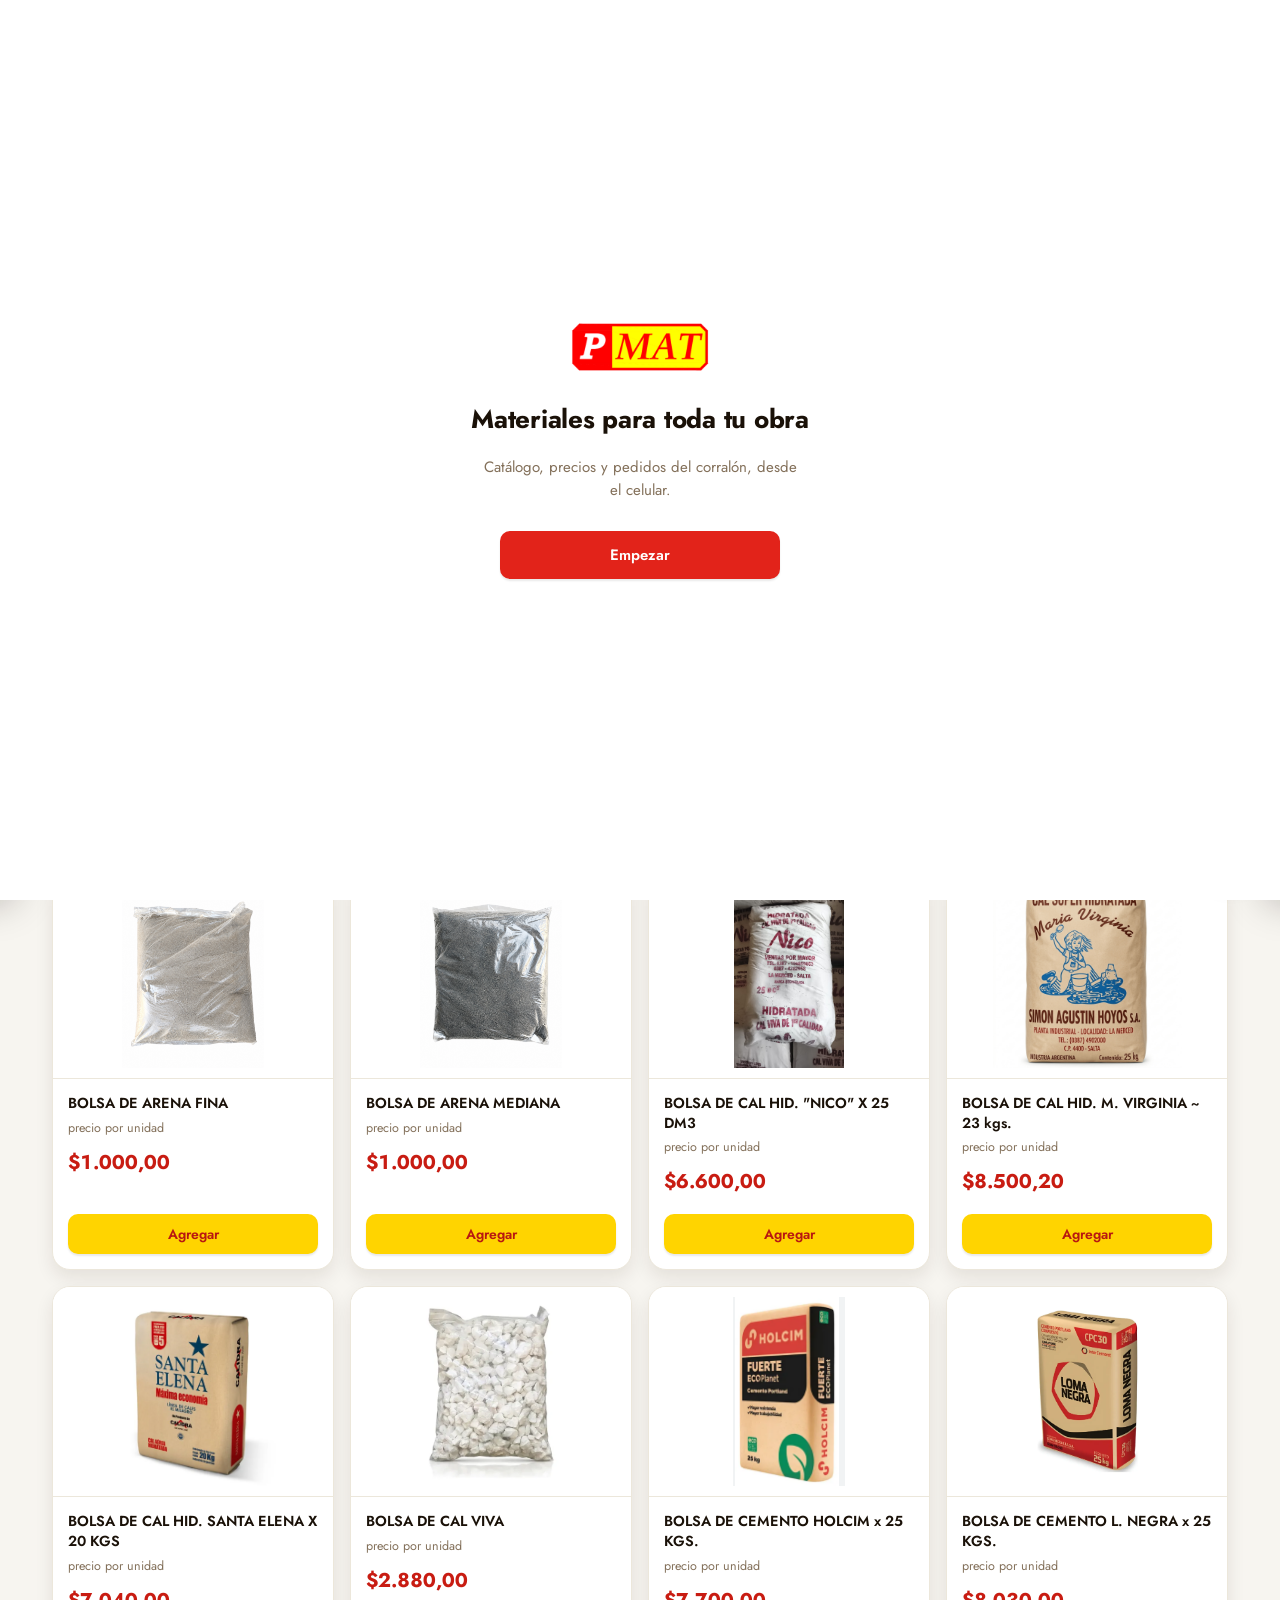
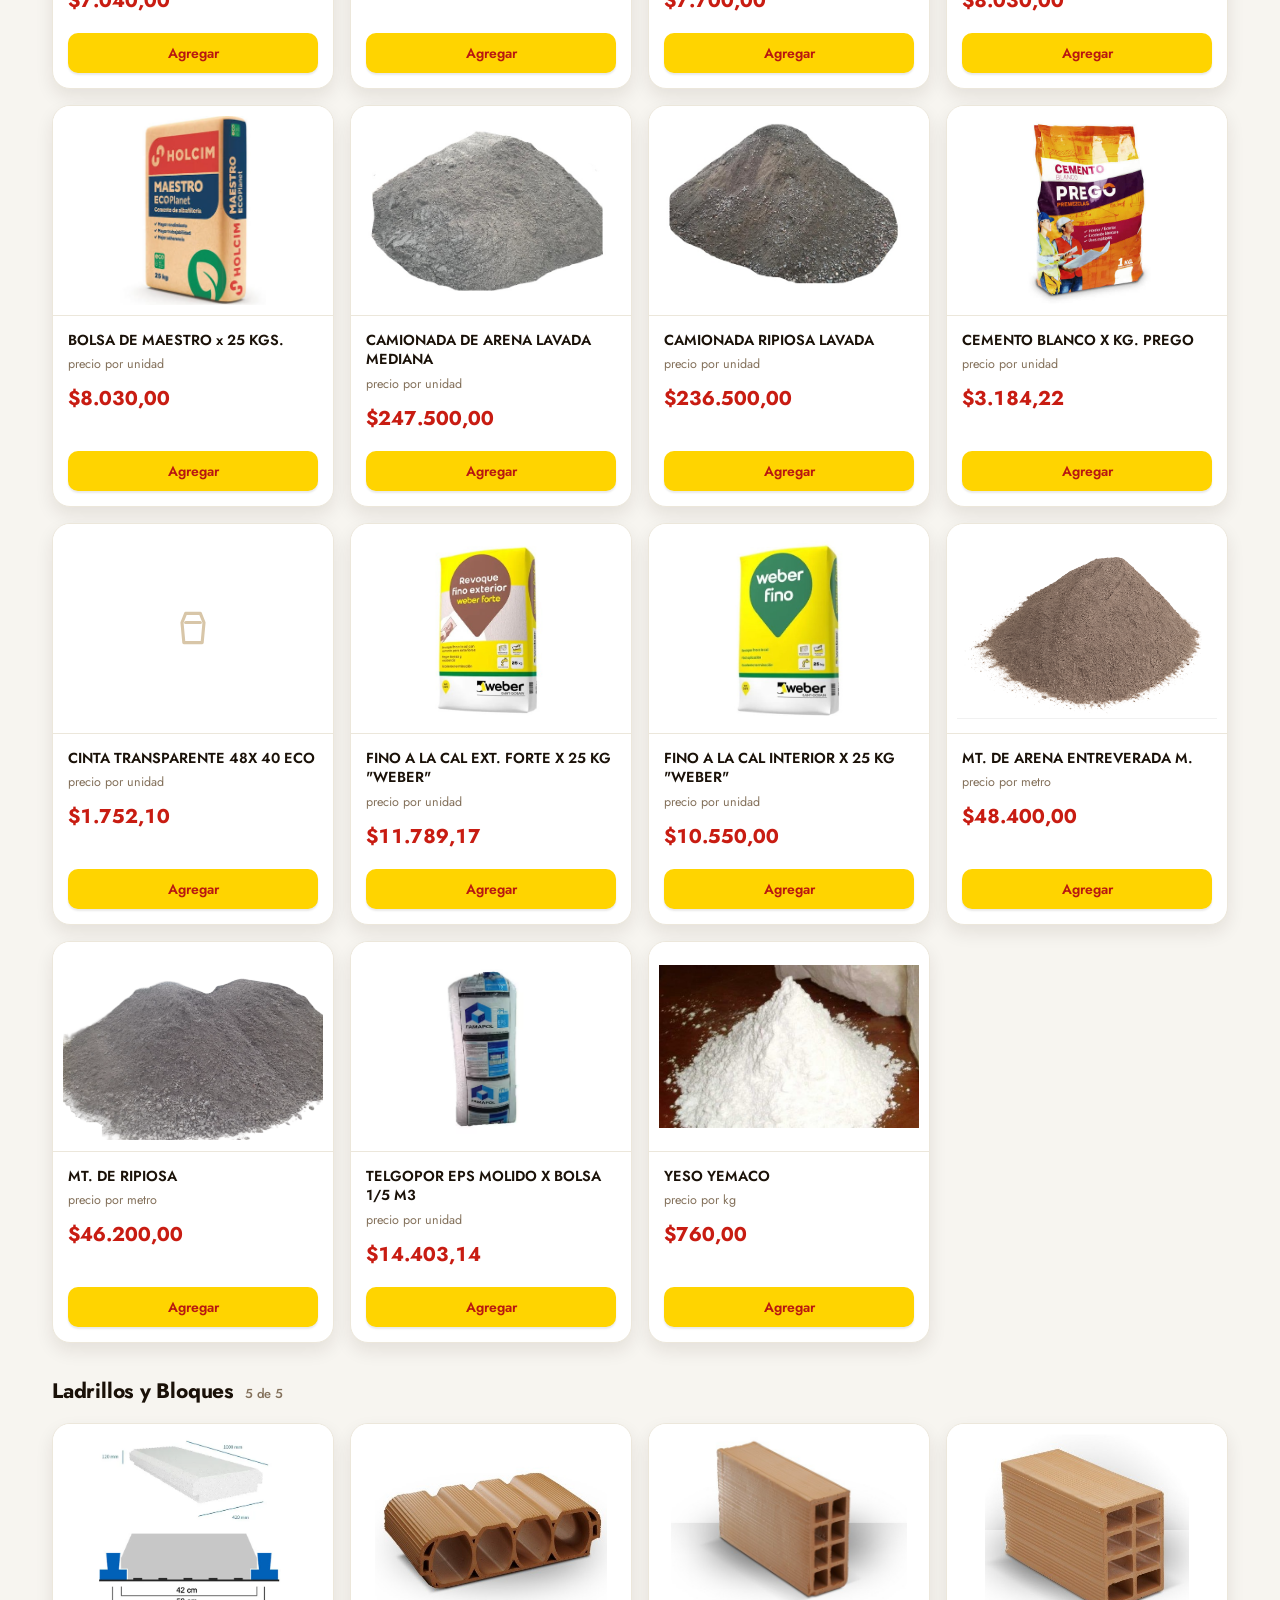
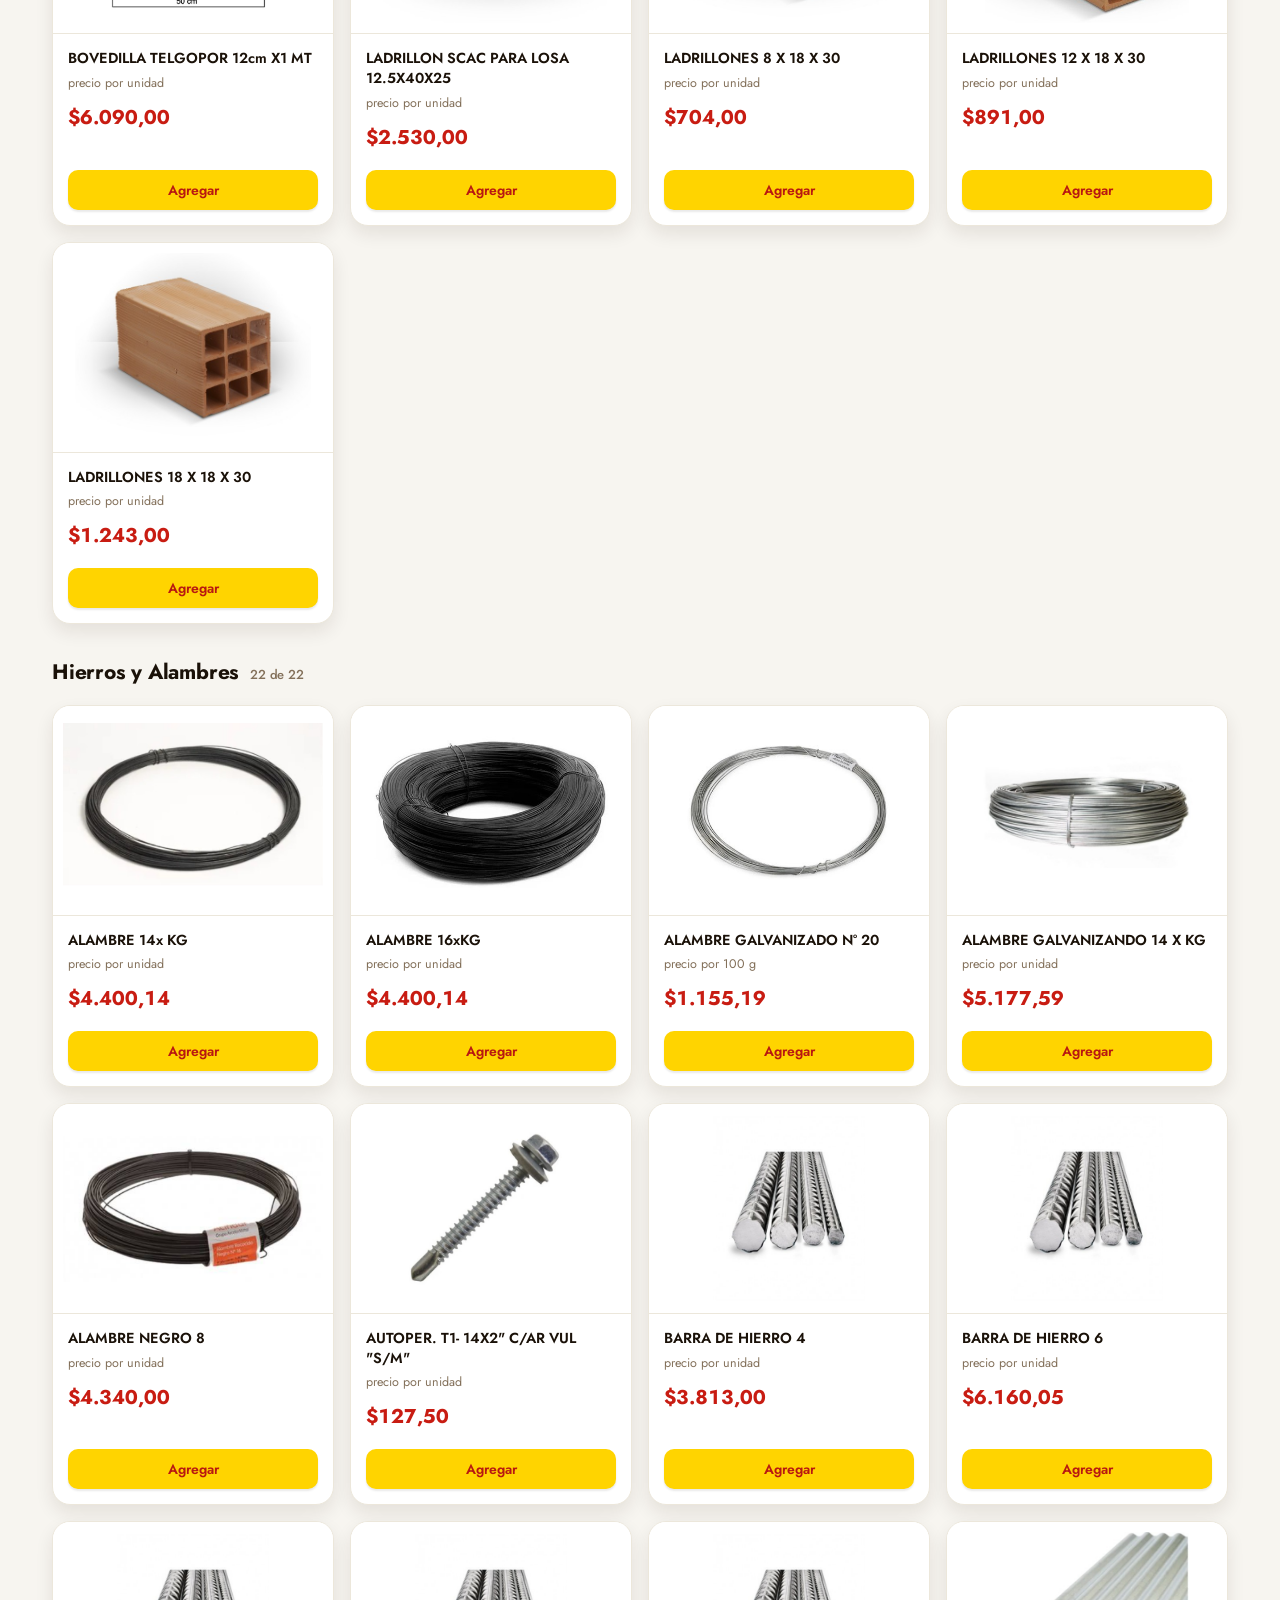
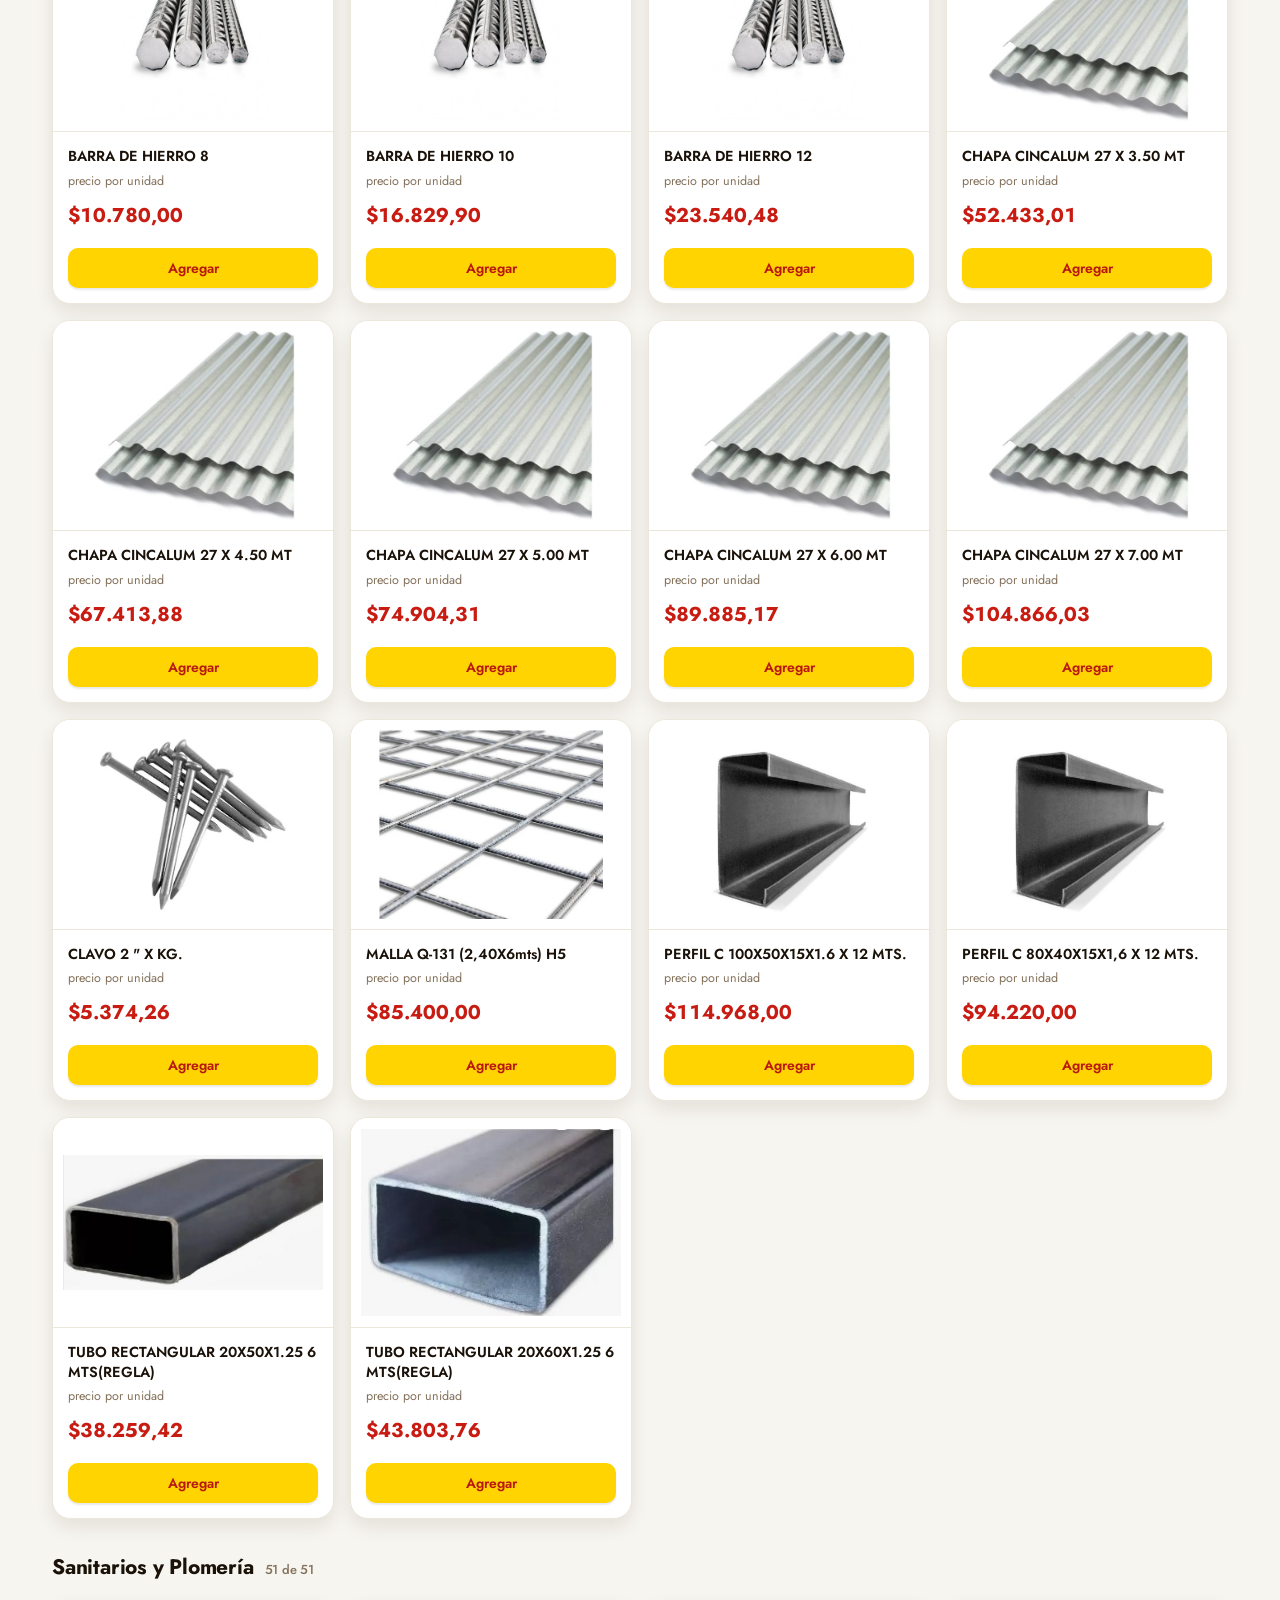
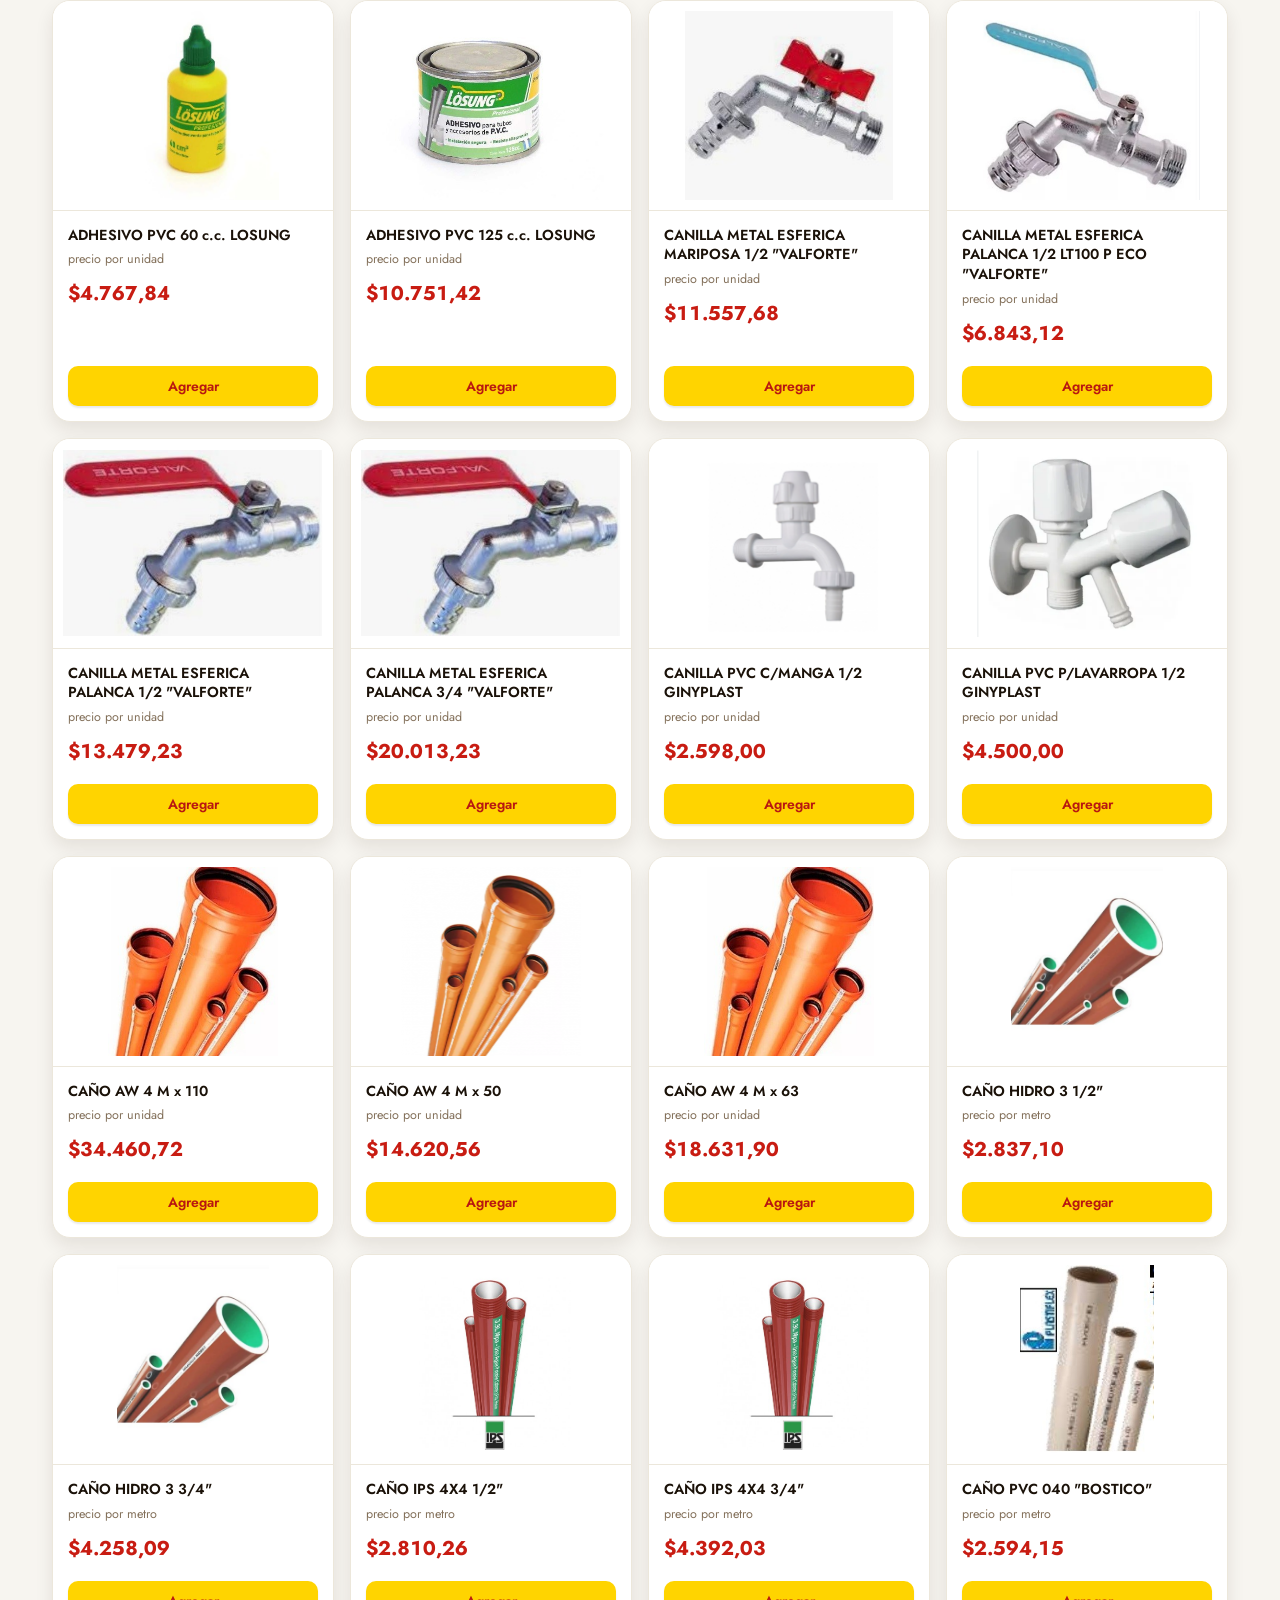
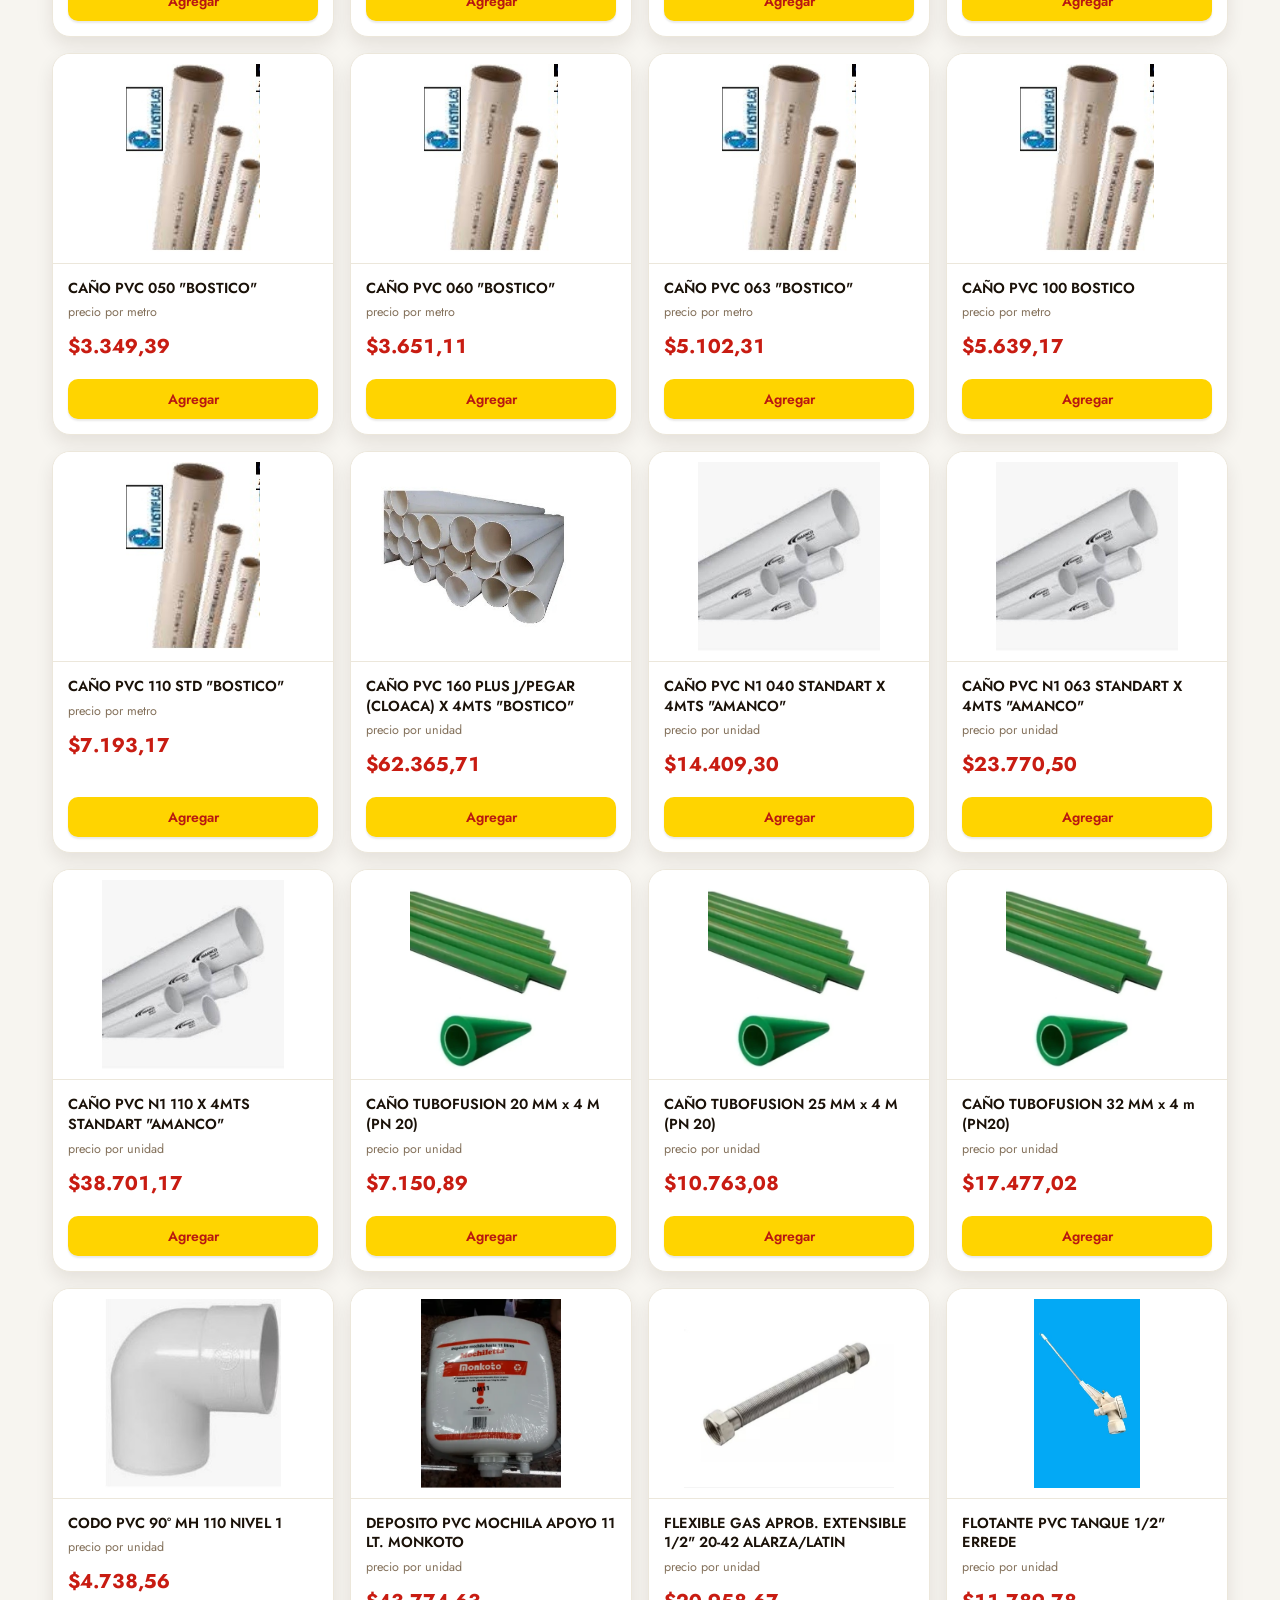
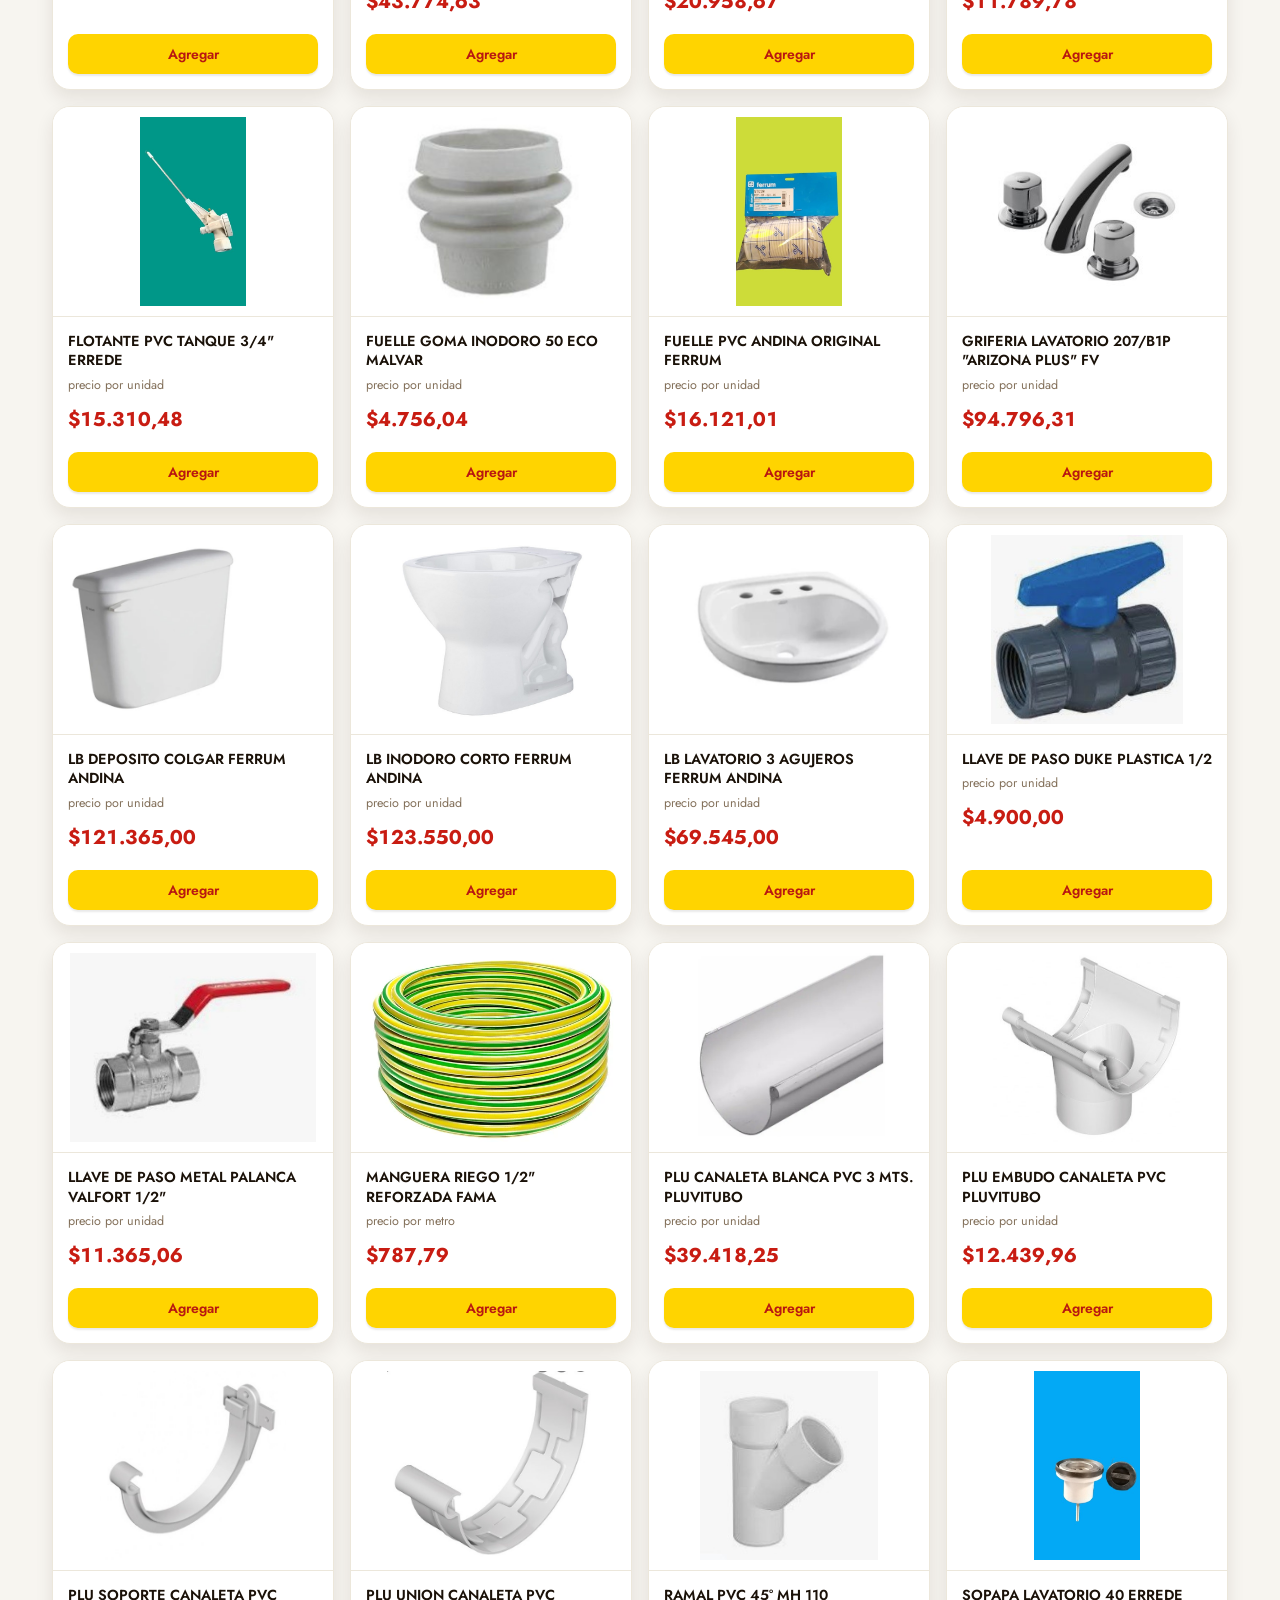
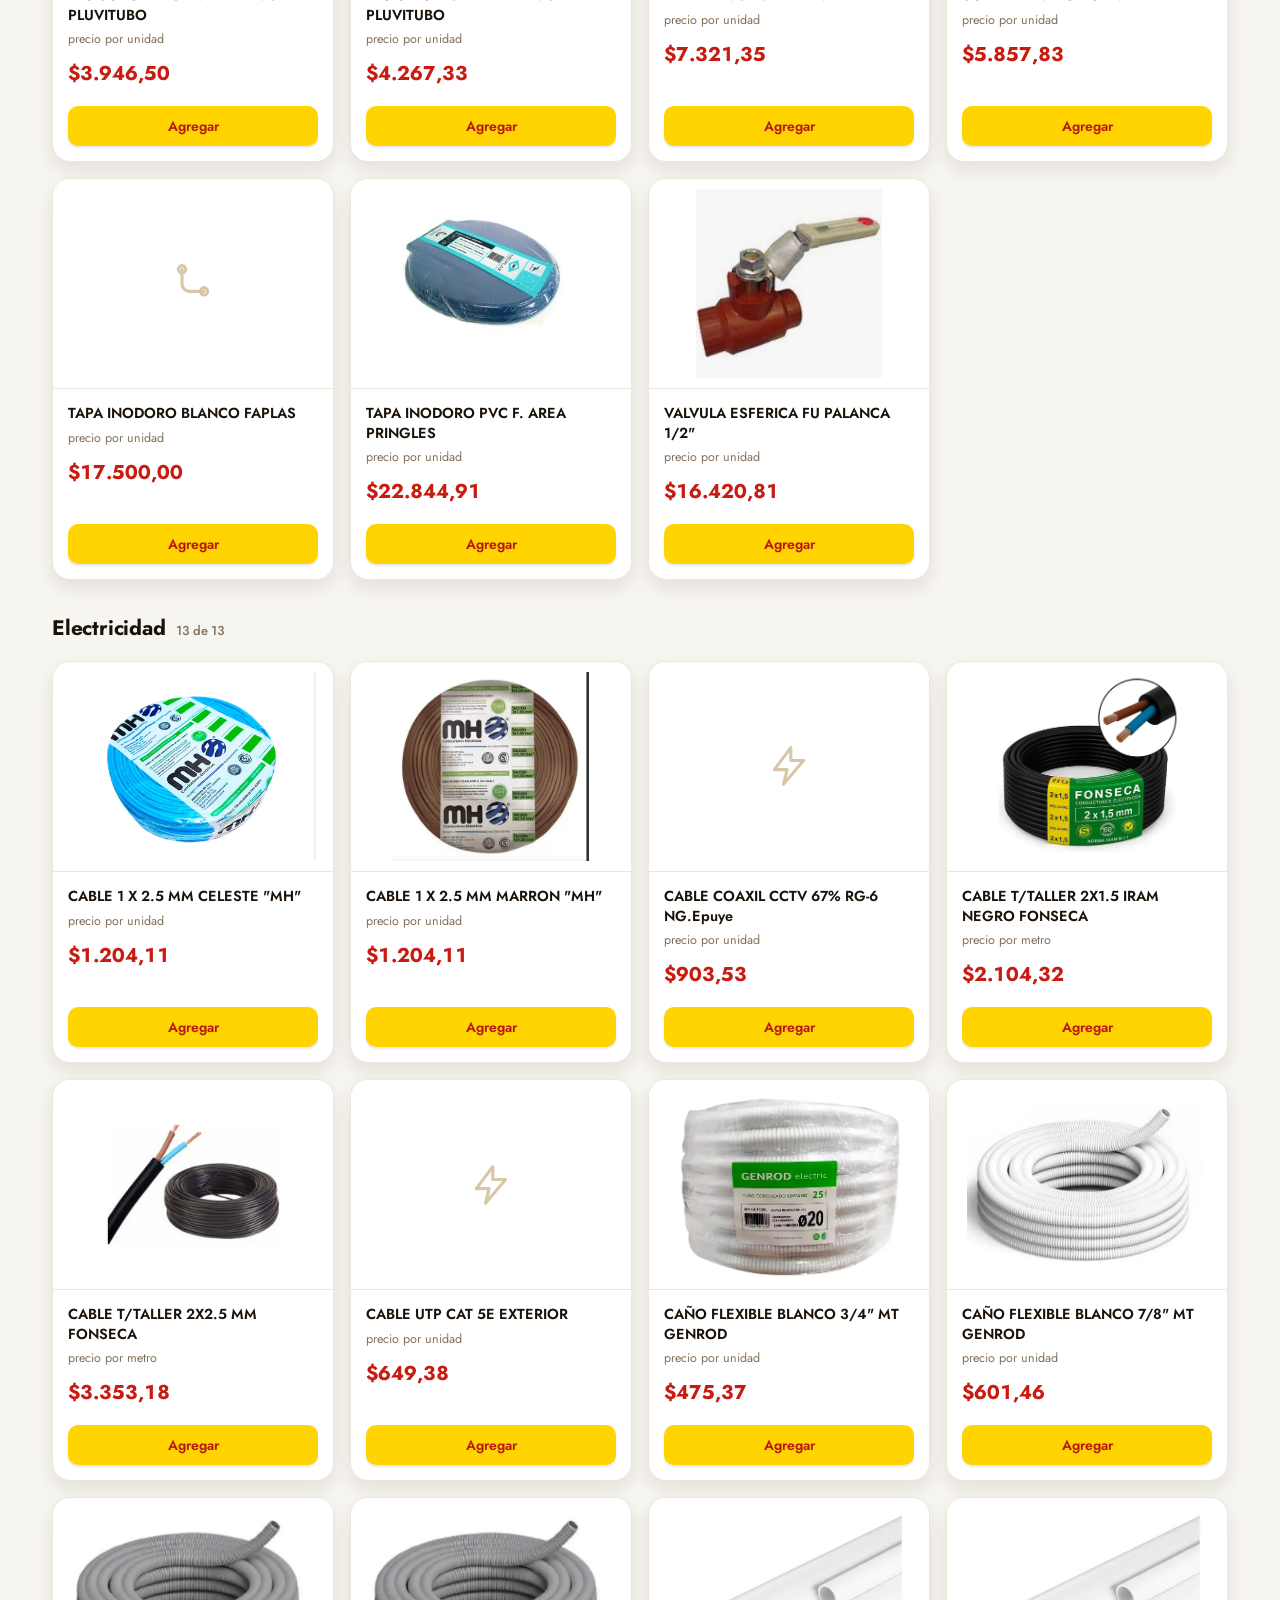
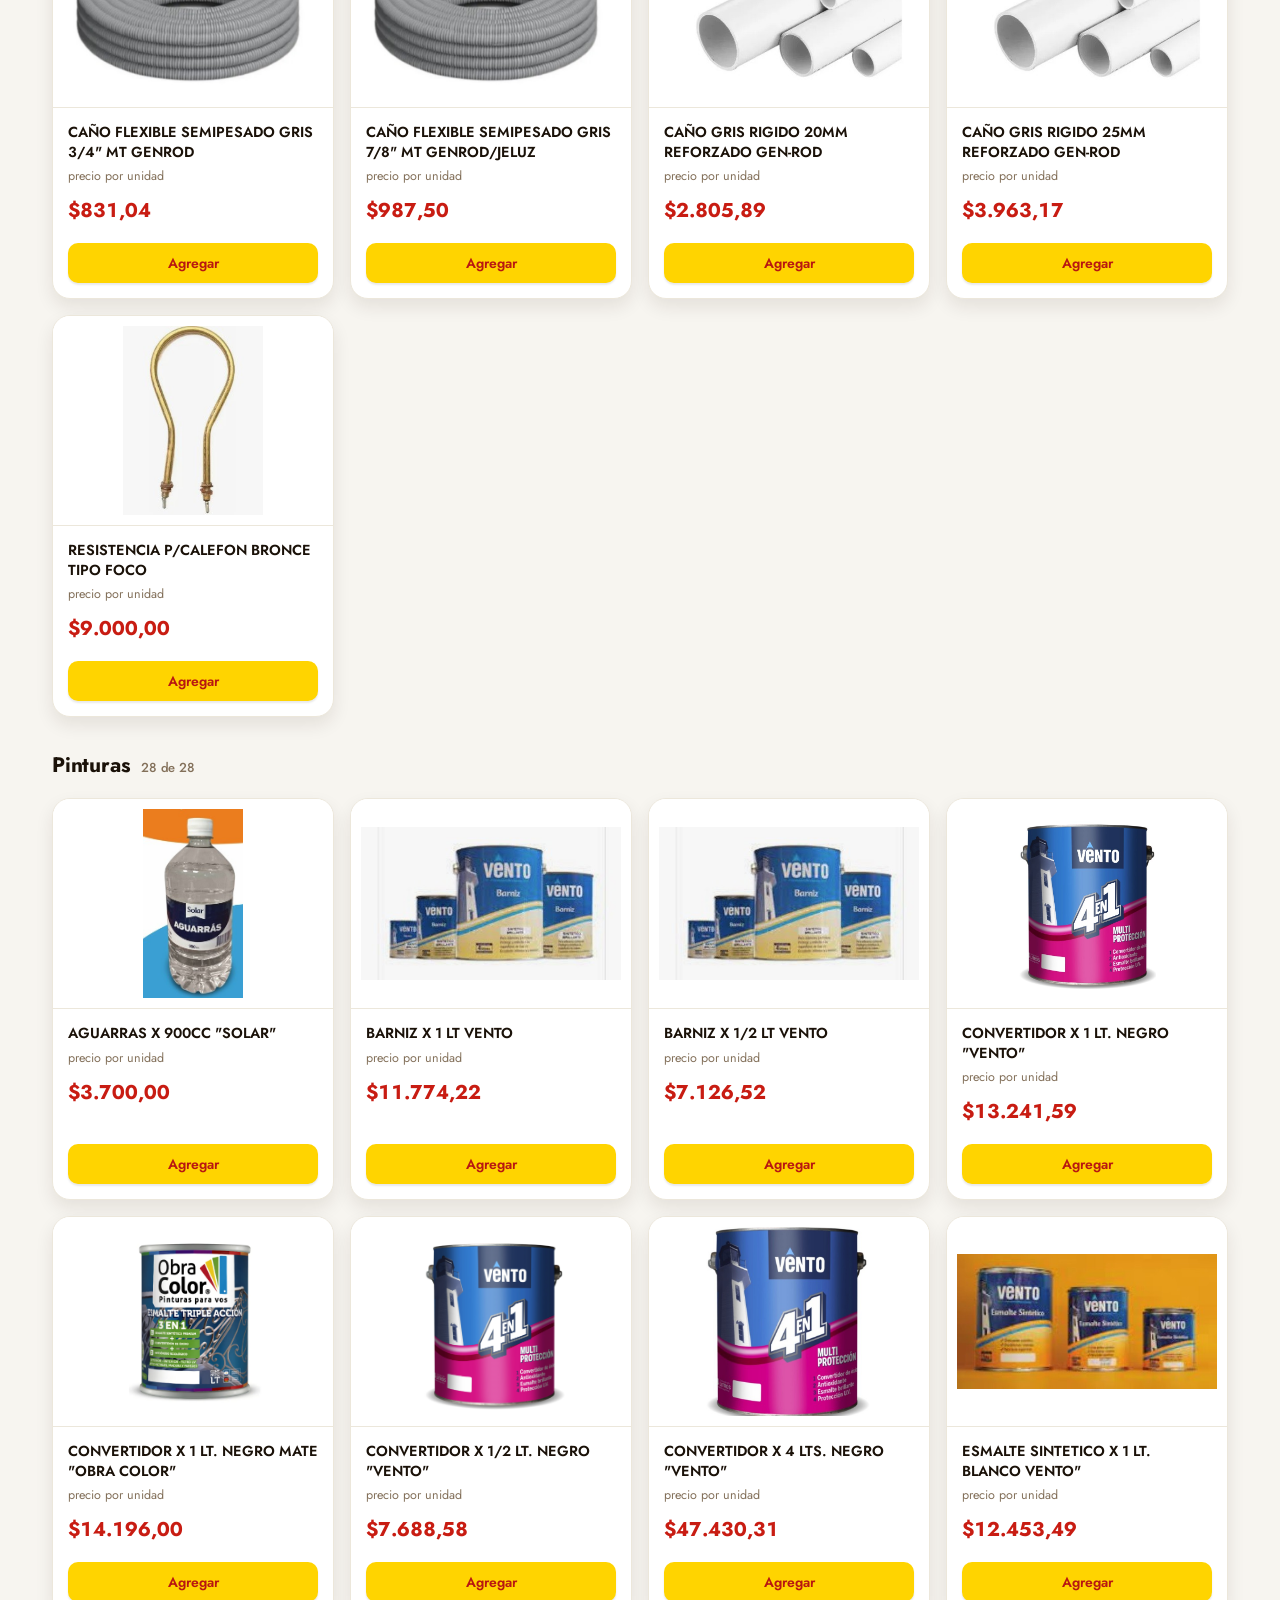
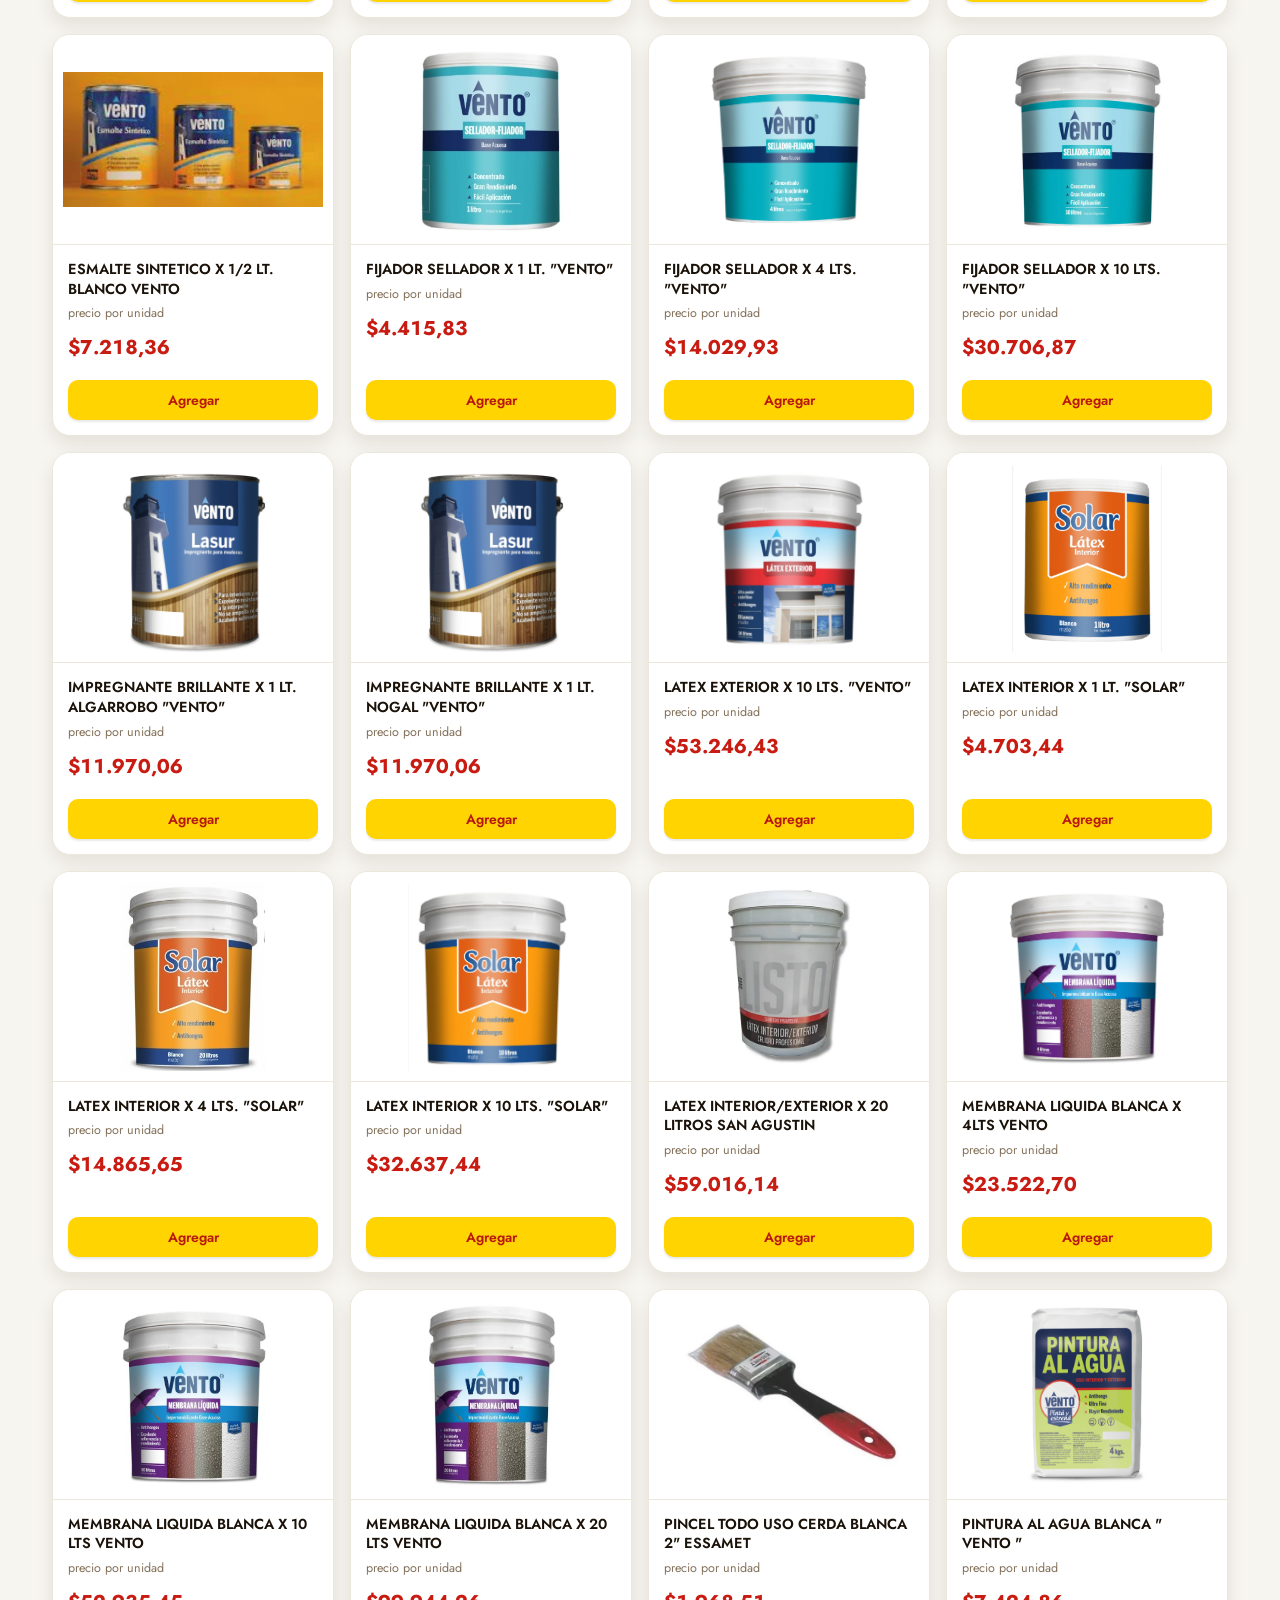
==== index.html @ a02cbeff "Catálogo actualizado — 2026-10-27 10:14" ====
<!DOCTYPE html>
<html lang="es">
<head>
<meta charset="UTF-8">
<meta name="viewport" content="width=device-width, initial-scale=1.0">
<title>Corralón PMAT — Materiales de construcción en Salta</title>
<link rel="manifest" href="manifest.json">
<meta name="theme-color" content="#e2231a">
<link rel="apple-touch-icon" href="icon-192.png">
<link rel="stylesheet" href="https://fonts.googleapis.com/css2?family=Jost:wght@300;400;500;600;700;800&display=swap">
<link rel="stylesheet" href="estilos.css?v=27">
</head>
<body>

<div id="welcomeScreen" class="welcome-screen" hidden>
  <img class="welcome-logo" src="logo.png" alt="Corralón PMAT">
  <h1>Materiales para toda tu obra</h1>
  <p>Catálogo, precios y pedidos del corralón, desde el celular.</p>
  <button type="button" class="btn btn-primary btn-block" id="welcomeStart">Empezar</button>
</div>

<div id="productSheet" class="product-sheet" hidden>
  <button type="button" class="product-sheet-close" id="fichaClose" aria-label="Cerrar">
    <svg width="20" height="20" viewBox="0 0 24 24" fill="none" stroke="currentColor" stroke-width="2" stroke-linecap="round" stroke-linejoin="round"><path d="M18 6 6 18M6 6l12 12"/></svg>
  </button>
  <div class="product-sheet-photo" id="fichaFoto"></div>
  <div class="product-sheet-body">
    <p class="product-sheet-desc" id="fichaDesc"></p>
    <p class="item-unit" id="fichaUnit"></p>
    <span class="price product-sheet-price" id="fichaPrice"></span>
    <div class="product-sheet-actions" id="fichaAcciones"></div>
  </div>
</div>

<div id="sideMenuBackdrop" class="side-menu-backdrop"></div>
<aside id="sideMenu" class="side-menu">
  <div class="side-menu-head">
    <img src="logo.png" alt="Corralón PMAT" class="side-menu-logo">
    <button type="button" class="side-menu-close" id="sideMenuClose" aria-label="Cerrar menú">
      <svg width="20" height="20" viewBox="0 0 24 24" fill="none" stroke="currentColor" stroke-width="2" stroke-linecap="round" stroke-linejoin="round"><path d="M18 6 6 18M6 6l12 12"/></svg>
    </button>
  </div>
  <p class="side-menu-greeting" id="sideMenuGreeting">¡Hola!</p>
  <nav class="side-menu-nav">
    <a href="#inicio" class="side-menu-item route-link" data-view="inicio">🏠 Inicio</a>
    <a href="#inicio" class="side-menu-item route-link" data-view="inicio" data-anchor="catalogo">🛒 Catálogo</a>
    <a href="#datos" class="side-menu-item route-link" data-view="datos">👤 Mis datos</a>
    <a href="#pedidos" class="side-menu-item route-link" data-view="pedidos">🧾 Mis pedidos</a>
    <a href="#calculadoras" class="side-menu-item route-link" data-view="calculadoras">🧮 Calculadoras</a>
    <a href="#contacto" class="side-menu-item route-link" data-view="contacto">🚚 Envíos, acopio, formas de pago y preguntas frecuentes</a>
    <a href="https://maps.app.goo.gl/RysLzhDWdUTv4JYd6" target="_blank" rel="noopener" class="side-menu-item">📍 Cómo llegar</a>
  </nav>
</aside>

<header class="site">
  <div class="wrap site-row">
    <button type="button" class="menu-toggle" id="menuToggle" aria-label="Abrir menú">
      <svg width="24" height="24" viewBox="0 0 24 24" fill="none" stroke="currentColor" stroke-width="2" stroke-linecap="round" stroke-linejoin="round"><line x1="3" y1="6" x2="21" y2="6"/><line x1="3" y1="12" x2="21" y2="12"/><line x1="3" y1="18" x2="21" y2="18"/></svg>
    </button>
    <a class="brand route-link" data-view="inicio" href="#inicio">
      <img class="brand-badge" src="logo.png" alt="Corralón PMAT">
      <span class="brand-text">
        <p class="wordmark">Corralón</p>
        <p class="site-tag">Materiales de construcción · Salta</p>
      </span>
    </a>
    <nav class="site-nav">
      <!-- <a class="route-link" data-view="inicio" data-anchor="lista" href="#inicio">Pegá tu lista</a> -->
      <a class="route-link" data-view="inicio" data-anchor="catalogo" href="#inicio">Catálogo</a>
      <a class="route-link" data-view="calculadoras" href="#calculadoras">Calculadoras</a>
      <a class="route-link" data-view="contacto" href="#contacto">Contacto</a>
    </nav>
    <button class="btn-cart-head" id="headCart">
      <svg width="16" height="16" viewBox="0 0 24 24" fill="none" stroke="currentColor" stroke-width="2" stroke-linecap="round" stroke-linejoin="round"><circle cx="9" cy="21" r="1"/><circle cx="20" cy="21" r="1"/><path d="M1 1h4l2.68 13.39a2 2 0 0 0 2 1.61h9.72a2 2 0 0 0 2-1.61L23 6H6"/></svg>
      <span id="headCartLabel">Mi pedido</span>
    </button>
  </div>
</header>

<div id="view-inicio">

<section class="ticker-section">
  <!-- Título "Marcas con las que trabajamos" — sacado (2026-09-21); el carrusel de marcas sigue.
  <div class="wrap">
    <p class="ticker-head"><strong>Marcas con las que trabajamos</strong> · stock permanente en el corralón</p>
  </div>
  -->
  <div class="ticker-viewport">
    <div class="ticker-track" id="brandTrack"></div>
  </div>
</section>

<!-- Sección "Armá tu pedido" (hero) — sacada por ahora (2026-09-21), a propósito. Para volver a mostrarla, sacale los marcadores de comentario a este bloque. Los estilos (.hero, .hero-panel) siguen en estilos.css.
<section class="hero">
  <div class="wrap hero-grid">
    <div>
      <p class="eyebrow">Corralón · Ferretería · Áridos</p>
      <h1>Armá tu pedido de materiales y te lo confirmamos por WhatsApp</h1>
    </div>
    <div class="hero-panel">
      <h2>Cómo funciona</h2>
      <ul>
        <li><span class="num">1</span><span><b>Elegís del catálogo</b>Agregás los materiales y ponés las cantidades.</span></li>
        <li><span class="num">2</span><span><b>Nos lo mandás por WhatsApp</b>El mensaje se arma solo, con el detalle y el total.</span></li>
        <li><span class="num">3</span><span><b>Te confirmamos y coordinamos</b>Precio final, stock, retiro en el corralón o envío a la obra.</span></li>
      </ul>
    </div>
  </div>
</section>
-->

<section class="actions">
  <div class="wrap action-grid">
    <div class="action a-store">
      <span class="ico"><svg width="24" height="24" viewBox="0 0 24 24" fill="none" stroke="currentColor" stroke-width="2" stroke-linecap="round" stroke-linejoin="round"><circle cx="9" cy="21" r="1"/><circle cx="20" cy="21" r="1"/><path d="M1 1h4l2.68 13.39a2 2 0 0 0 2 1.61h9.72a2 2 0 0 0 2-1.61L23 6H6"/></svg></span>
      <h3>Catálogo y pedido</h3>
      <p>Con precio y stock actualizados.</p>
      <a class="btn btn-primary btn-sm route-link" data-view="inicio" data-anchor="catalogo" href="#inicio">Ver catálogo</a>
    </div>
    <div class="action a-wa">
      <span class="ico"><svg width="24" height="24" viewBox="0 0 24 24" fill="currentColor"><path d="M12.04 2C6.58 2 2.13 6.45 2.13 11.91c0 1.75.46 3.45 1.32 4.95L2 22l5.29-1.39a9.9 9.9 0 0 0 4.75 1.21h.01c5.46 0 9.91-4.45 9.91-9.91C21.96 6.45 17.5 2 12.04 2zm5.8 14.11c-.24.68-1.4 1.32-1.93 1.4-.5.08-1.11.11-1.79-.11-.41-.13-.94-.3-1.61-.6-2.84-1.23-4.7-4.08-4.84-4.27-.14-.19-1.16-1.54-1.16-2.94s.72-2.09.98-2.38c.24-.27.53-.33.7-.33h.5c.16 0 .38-.03.58.45.24.58.81 2 .88 2.14.07.14.11.3.02.49-.09.19-.14.3-.27.46-.14.16-.29.36-.41.48-.14.14-.28.29-.12.57.16.27.71 1.18 1.53 1.91 1.05.94 1.94 1.24 2.21 1.38.27.14.43.11.59-.07.16-.19.68-.79.86-1.06.18-.27.36-.22.6-.13.24.08 1.53.72 1.79.86.27.13.44.19.51.3.07.13.07.68-.17 1.35z"/></svg></span>
      <h3>Consultá por WhatsApp</h3>
      <p>Más de 3.400 artículos en total — si no lo ves acá, preguntanos.</p>
      <a class="btn btn-green btn-sm" href="https://wa.me/5493874493082" target="_blank" rel="noopener">Escribinos</a>
    </div>
<!-- Tarjeta "Pegá tu lista" — sacada con el pedido
    <div class="action a-price">
      <span class="ico"><svg width="24" height="24" viewBox="0 0 24 24" fill="none" stroke="currentColor" stroke-width="2" stroke-linecap="round" stroke-linejoin="round"><path d="M14 2H6a2 2 0 0 0-2 2v16a2 2 0 0 0 2 2h12a2 2 0 0 0 2-2V8z"/><path d="M14 2v6h6"/><path d="M8 13h8M8 17h5"/></svg></span>
      <h3>Pegá tu lista</h3>
      <p>La de tu albañil o arquitecto, tal cual — la buscamos por vos.</p>
      <a class="btn btn-yellow btn-sm route-link" data-view="inicio" data-anchor="lista" href="#inicio">Cargar lista</a>
    </div>
-->
    <div class="action a-contact">
      <span class="ico"><svg width="24" height="24" viewBox="0 0 24 24" fill="none" stroke="currentColor" stroke-width="2" stroke-linecap="round" stroke-linejoin="round"><path d="M21 10c0 7-9 13-9 13s-9-6-9-13a9 9 0 0 1 18 0z"/><circle cx="12" cy="10" r="3"/></svg></span>
      <h3>Envíos y acopio</h3>
      <p>Acopiá hoy al precio de hoy y retirá cuando avance la obra.</p>
      <a class="btn btn-dark btn-sm route-link" data-view="contacto" href="#contacto">Ver condiciones</a>
    </div>
  </div>
</section>

<!-- Sección "Pegá tu lista de materiales" — sacada con el pedido (cargaba los artículos al pedido)
<section class="band" id="lista">
  <div class="wrap">
    <div class="band-head">
      <p class="eyebrow">La forma más rápida</p>
      <h2>Pegá tu lista de materiales</h2>
      <p>¿Tenés la lista escrita por tu albañil o arquitecto? Pegala tal cual, una por línea, y la buscamos en el catálogo. Lo que no encontremos lo sumamos al pedido igual para cotizártelo a mano.</p>
    </div>
    <div class="paste-card">
      <div class="field" style="gap:7px;">
        <label for="pasteArea">Tu lista</label>
        <textarea id="pasteArea" placeholder="10 bolsas de cemento
200 ladrillones 12x18x30
4 barras de hierro del 10
2 llaves de paso 1/2
15 m2 de ceramico"></textarea>
      </div>
      <div class="paste-side">
        <button class="btn btn-primary btn-block" id="pasteBtn">Buscar en el catálogo</button>
        <p>Escribí la cantidad al principio de cada línea. Reconocemos bolsas, barras, metros, m² y unidades.</p>
        <div class="paste-result" id="pasteResult" hidden></div>
      </div>
    </div>
  </div>
</section>
-->

<section class="band tint" id="catalogo">
  <div class="wrap">
    <div class="band-head left">
      <p class="eyebrow">Elegí, agregá y pedí por WhatsApp</p>
      <h2>Catálogo con precio publicado</h2>
      <p>Lo que no esté publicado lo tenemos en el corralón: consultanos y te pasamos precio y disponibilidad.</p>
    </div>
    <div class="catalog-layout">
      <div class="catalog-main">
        <div class="controls">
          <div class="search-box">
            <svg width="18" height="18" viewBox="0 0 24 24" fill="none" stroke="currentColor" stroke-width="2" stroke-linecap="round" stroke-linejoin="round"><circle cx="11" cy="11" r="8"/><path d="m21 21-4.35-4.35"/></svg>
            <input id="searchInput" type="search" placeholder="Buscar: cemento, hierro del 6, látex, caño 3/4..." aria-label="Buscar artículos">
          </div>
          <div class="chip-row" id="chipRow" role="tablist" aria-label="Rubros"></div>
        </div>
        <div id="catalogRoot"></div>
      </div>

      <div id="cartBackdrop" class="cart-backdrop"></div>
      <aside id="cartPanel">
        <div class="cart-head" id="cartHead">
          <div>
            <div class="cart-title-row">
              <h2>Tu pedido</h2>
              <button type="button" class="cart-clear" id="cartClear" hidden>
                <svg width="14" height="14" viewBox="0 0 24 24" fill="none" stroke="currentColor" stroke-width="2" stroke-linecap="round" stroke-linejoin="round" aria-hidden="true"><path d="M3 6h18M8 6V4h8v2m-9 0 1 14h8l1-14M10 11v6m4-6v6"/></svg>
                Vaciar
              </button>
            </div>
            <div class="cart-count" id="cartCount">0 artículos</div>
          </div>
          <button id="cartToggle" aria-label="Cerrar el pedido" aria-expanded="false">
            <svg width="20" height="20" viewBox="0 0 24 24" fill="none" stroke="currentColor" stroke-width="2" stroke-linecap="round" stroke-linejoin="round"><path d="M18 6 6 18M6 6l12 12"/></svg>
          </button>
        </div>
        <div class="cart-scroll">
          <ul class="cart-items" id="cartItems"></ul>
          <div class="sugeridos-wrap" id="sugeridosWrap" hidden></div>
          <div class="cart-form">
            <div class="field">
              <label for="fNombre">Apellido y nombre <span class="req">*</span></label>
              <input id="fNombre" type="text" placeholder="Nombre y apellido" autocomplete="name">
            </div>
            <div class="radio-row" id="entregaRow">
              <label class="radio-pill sel" data-val="retiro"><input type="radio" name="entrega" value="retiro" checked>Retiro yo</label>
              <label class="radio-pill" data-val="envio"><input type="radio" name="entrega" value="envio">Envío a obra</label>
            </div>
            <div class="envio-fields" id="envioFields" hidden>
              <div class="field">
                <label for="fDireccion">Dirección</label>
                <input id="fDireccion" type="text" placeholder="Ej: Barrio San Cayetano, Mza 12, Casa 8" autocomplete="street-address">
              </div>
              <div class="field">
                <label for="fUbicacion">Ubicación</label>
                <div class="ubicacion-row">
                  <input id="fUbicacion" type="text" placeholder="Barrio, o pegá el link de Google Maps">
                  <button type="button" class="btn btn-outline btn-sm" id="btnUbicacionGPS">📍 Adjuntar mi ubicación</button>
                </div>
              </div>
              <div class="field">
                <label for="fContacto">Contacto <span class="req">*</span></label>
                <input id="fContacto" type="tel" placeholder="Teléfono de quien recibe" autocomplete="tel">
              </div>
              <div class="field">
                <label for="fReferencia">Referencia del domicilio</label>
                <input id="fReferencia" type="text" placeholder="Ej: casa celeste, portón negro, al lado del kiosco">
              </div>
            </div>

            <label class="field-label">Medio de pago</label>
            <div class="radio-row" id="pagoRow">
              <label class="radio-pill sel" data-val="efectivo"><input type="radio" name="pago" value="efectivo" checked>Efectivo</label>
              <label class="radio-pill" data-val="transferencia"><input type="radio" name="pago" value="transferencia">Transferencia</label>
              <label class="radio-pill" data-val="tarjeta"><input type="radio" name="pago" value="tarjeta">Tarjeta</label>
            </div>
            <p class="pago-hint" id="pagoHint" hidden>Puede aplicar un recargo — te confirmamos el total exacto por WhatsApp.</p>

          </div>
        </div>
        <div class="cart-foot">
          <div class="cart-total-row">
            <span>Total estimado</span>
            <strong id="cartTotal">$0,00</strong>
          </div>
          <p class="cart-validation" id="cartValidation" hidden></p>
          <a id="waBtn" class="wa-btn" href="#" target="_blank" rel="noopener" aria-disabled="true">
            <svg width="19" height="19" viewBox="0 0 24 24" fill="currentColor"><path d="M12.04 2C6.58 2 2.13 6.45 2.13 11.91c0 1.75.46 3.45 1.32 4.95L2 22l5.29-1.39a9.9 9.9 0 0 0 4.75 1.21h.01c5.46 0 9.91-4.45 9.91-9.91C21.96 6.45 17.5 2 12.04 2zm5.8 14.11c-.24.68-1.4 1.32-1.93 1.4-.5.08-1.11.11-1.79-.11-.41-.13-.94-.3-1.61-.6-2.84-1.23-4.7-4.08-4.84-4.27-.14-.19-1.16-1.54-1.16-2.94s.72-2.09.98-2.38c.24-.27.53-.33.7-.33h.5c.16 0 .38-.03.58.45.24.58.81 2 .88 2.14.07.14.11.3.02.49-.09.19-.14.3-.27.46-.14.16-.29.36-.41.48-.14.14-.28.29-.12.57.16.27.71 1.18 1.53 1.91 1.05.94 1.94 1.24 2.21 1.38.27.14.43.11.59-.07.16-.19.68-.79.86-1.06.18-.27.36-.22.6-.13.24.08 1.53.72 1.79.86.27.13.44.19.51.3.07.13.07.68-.17 1.35z"/></svg>
            Enviar pedido por WhatsApp
          </a>
          <p class="cart-note">Confirmamos stock y precio final por WhatsApp.</p>
        </div>
      </aside>
    </div>
  </div>
</section>

</div>

<div id="view-datos" hidden>
<section class="band">
  <div class="wrap">
    <div class="band-head">
      <p class="eyebrow">Tu cuenta</p>
      <h2>Mis datos</h2>
    </div>

    <div class="datos-form">
      <div class="field">
        <label for="mdNombre">Nombre y apellido</label>
        <input id="mdNombre" type="text" placeholder="Nombre y apellido">
      </div>
      <div class="field">
        <label for="mdContacto">WhatsApp</label>
        <input id="mdContacto" type="tel" placeholder="Tu WhatsApp">
      </div>
      <div class="field">
        <label for="mdDireccion">Dirección habitual</label>
        <input id="mdDireccion" type="text" placeholder="Ej: Barrio San Cayetano, Mza 12, Casa 8">
      </div>
      <div class="field">
        <label for="mdUbicacion">Ubicación</label>
        <input id="mdUbicacion" type="text" placeholder="Barrio, o link de Google Maps">
      </div>
      <div class="field">
        <label for="mdReferencia">Referencia del domicilio</label>
        <input id="mdReferencia" type="text" placeholder="Ej: portón verde, al lado del kiosco">
      </div>
      <label class="check-row">
        <input type="checkbox" id="mdFacturaA">
        Necesito factura A
      </label>
      <div class="field" id="mdCuitField" hidden>
        <label for="mdCuit">CUIT</label>
        <input id="mdCuit" type="text" inputmode="numeric" placeholder="20-12345678-9">
      </div>
      <p class="datos-note">Se guardan en este celular y se precargan solos la próxima vez que hagas un pedido.</p>
    </div>

    <h3 class="cuenta-sub" style="margin-top:30px;">Mis obras</h3>
    <div id="obrasList"></div>
    <button class="btn btn-outline btn-block" id="obraAddBtn" type="button">+ Agregar obra</button>
    <div class="obra-form" id="obraForm" hidden>
      <div class="field">
        <label for="obNombre">Nombre de la obra</label>
        <input id="obNombre" type="text" placeholder="Ej: Casa Castañares">
      </div>
      <div class="field">
        <label for="obDireccion">Dirección</label>
        <input id="obDireccion" type="text" placeholder="Calle y número, barrio">
      </div>
      <div class="field">
        <label for="obReferencia">Referencia</label>
        <input id="obReferencia" type="text" placeholder="Portón verde, lote 12">
      </div>
      <div class="field">
        <label for="obContacto">Quién recibe</label>
        <input id="obContacto" type="text" placeholder="Nombre y WhatsApp de quien recibe">
      </div>
      <div class="obra-form-actions">
        <button class="btn btn-primary" id="obraSaveBtn" type="button">Guardar obra</button>
        <button class="btn btn-outline" id="obraCancelBtn" type="button">Cancelar</button>
      </div>
    </div>
  </div>
</section>
</div>

<div id="view-pedidos" hidden>
<section class="band">
  <div class="wrap">
    <div class="band-head">
      <p class="eyebrow">Tu cuenta</p>
      <h2>Mis pedidos</h2>
    </div>

    <div id="pedidosList"></div>
  </div>
</section>
</div>

<div id="view-calculadoras" hidden>
<section class="band">
  <div class="wrap">
    <div class="band-head">
      <p class="eyebrow">¿No sabés cuánto comprar?</p>
      <h2>Calculadoras de obra</h2>
      <p>Estimaciones rápidas para no comprar de más ni quedarte corto. El resultado se puede cargar directo al pedido — el total de tu pedido queda visible en "Mi pedido", arriba.</p>
    </div>
    <div class="calc-grid">
      <div class="calc">
        <h3>Ladrillones por m² de pared</h3>
        <div class="calc-row">
          <div class="field">
            <label for="cLadM2">Metros² de pared</label>
            <input id="cLadM2" type="number" min="1" step="1" value="20">
          </div>
          <div class="field">
            <label for="cLadTipo">Espesor de pared</label>
            <select id="cLadTipo">
              <option value="L12" selected>Pared de 12 (ladrillón 12x18x30)</option>
              <option value="L18">Pared de 18 (ladrillón 18x18x30)</option>
              <option value="L8">Tabique de 8 (ladrillón 8x18x30)</option>
            </select>
          </div>
        </div>
        <div class="calc-out" id="cLadOut"></div>
        <button class="btn btn-primary" id="cLadAdd">Agregar al pedido</button>
        <small>Calculado con 16 ladrillones por m² y 5% de desperdicio. El mortero lo calculamos con vos por WhatsApp.</small>
      </div>
      <div class="calc">
        <h3>Cerámico por m² a colocar</h3>
        <div class="calc-row">
          <div class="field">
            <label for="cCerM2">Metros² a colocar</label>
            <input id="cCerM2" type="number" min="1" step="1" value="15">
          </div>
        </div>
        <div class="calc-out" id="cCerOut"></div>
        <button class="btn btn-primary" id="cCerAdd">Agregar al pedido</button>
        <small>Suma 8% de desperdicio por cortes y una caja de crucetas cada 20 m². Si el piso va en diagonal, conviene calcular 12%.</small>
      </div>
    </div>
  </div>
</section>
</div>

<div id="view-contacto" hidden>
<section class="band">
  <div class="wrap">
    <div class="band-head">
      <p class="eyebrow">Visitanos</p>
      <h2>Dónde estamos</h2>
    </div>
    <div class="location-card">
      <div class="location-info">
        <h3>Corralón PMAT</h3>
        <p>Salta Capital</p>
        <a class="btn btn-primary" href="https://maps.app.goo.gl/RysLzhDWdUTv4JYd6" target="_blank" rel="noopener">Cómo llegar</a>
      </div>
      <a class="location-map" href="https://maps.app.goo.gl/RysLzhDWdUTv4JYd6" target="_blank" rel="noopener" aria-label="Abrir la ubicación en Google Maps">
        <img src="mapa.png" alt="Mapa con la ubicación de Corralón PMAT" loading="lazy">
      </a>
    </div>

    <div class="band-head" style="margin-top:44px;">
      <p class="eyebrow">Cómo trabajamos</p>
      <h2>Envíos, acopio y formas de pago</h2>
    </div>
    <div class="info-grid">
      <div class="info">
        <span class="ico"><svg width="22" height="22" viewBox="0 0 24 24" fill="none" stroke="currentColor" stroke-width="2" stroke-linecap="round" stroke-linejoin="round"><rect x="1" y="3" width="15" height="13"/><path d="M16 8h4l3 3v5h-7z"/><circle cx="5.5" cy="18.5" r="2.5"/><circle cx="18.5" cy="18.5" r="2.5"/></svg></span>
        <h3>Envíos con flota propia</h3>
        <ul>
          <li>Camiones, pala cargadora y autoelevador del corralón.</li>
          <li>Coordinamos día y horario de descarga por WhatsApp.</li>
          <li>El flete se cotiza según zona y volumen del pedido.</li>
        </ul>
      </div>
      <div class="info">
        <span class="ico"><svg width="22" height="22" viewBox="0 0 24 24" fill="none" stroke="currentColor" stroke-width="2" stroke-linecap="round" stroke-linejoin="round"><path d="M21 16V8a2 2 0 0 0-1-1.73l-7-4a2 2 0 0 0-2 0l-7 4A2 2 0 0 0 3 8v8a2 2 0 0 0 1 1.73l7 4a2 2 0 0 0 2 0l7-4A2 2 0 0 0 21 16z"/><path d="M3.27 6.96 12 12.01l8.73-5.05M12 22.08V12"/></svg></span>
        <h3>Acopio de materiales</h3>
        <ul>
          <li>Pagás hoy al precio de hoy y retirás según avanza la obra.</li>
          <li>Ideal para cemento, hierro y ladrillos en obras largas.</li>
          <li>Consultanos condiciones antes de cerrar el pedido.</li>
        </ul>
      </div>
      <div class="info">
        <span class="ico"><svg width="22" height="22" viewBox="0 0 24 24" fill="none" stroke="currentColor" stroke-width="2" stroke-linecap="round" stroke-linejoin="round"><rect x="1" y="4" width="22" height="16" rx="2"/><path d="M1 10h22"/></svg></span>
        <h3>Formas de pago</h3>
        <ul>
          <li>Efectivo y transferencia.</li>
          <li>Débito y crédito en el mostrador.</li>
          <li>Cuenta corriente para clientes con cuenta abierta.</li>
        </ul>
      </div>
    </div>

    <div class="band-head" style="margin-top:44px;">
      <h2 style="font-size:25px;">Marcas que trabajamos</h2>
    </div>
    <div class="brands" id="brandsGrid"></div>

    <div class="band-head" style="margin-top:44px;">
      <h2 style="font-size:25px;">Preguntas frecuentes</h2>
    </div>
    <div class="faq-wrap">
      <details class="faq">
        <summary>¿El precio que veo es el final?</summary>
        <p>Es el precio de lista actualizado. Al confirmar por WhatsApp te pasamos el total final según stock, forma de pago y flete si va con envío.</p>
      </details>
      <details class="faq">
        <summary>¿Puedo pedir algo que no está en el catálogo?</summary>
        <p>Sí. Escribilo en el pedido o consultanos por WhatsApp: tenemos más de 3.400 artículos en el corralón y publicamos online solo una parte.</p>
      </details>
      <details class="faq">
        <summary>¿Hacen factura A?</summary>
        <p>Sí, emitimos comprobante fiscal para responsables inscriptos. Avisanos con tu CUIT al confirmar el pedido.</p>
      </details>
      <details class="faq">
        <summary>¿Cuánto tardan en entregar?</summary>
        <p>Depende de la zona y del volumen. Al confirmar el pedido coordinamos día y franja horaria de entrega o de retiro en el corralón.</p>
      </details>
    </div>
  </div>
</section>
</div>

<footer class="site-footer">
  <div class="wrap">
    <div class="foot-grid">
      <div>
        <img class="foot-logo" src="logo.png" alt="Corralón PMAT">
        <strong>Corralón PMAT</strong>
        Materiales de construcción<br>
        Salta Capital, Argentina
      </div>
      <div>
        <strong>Contacto</strong>
        WhatsApp y teléfono: (387) 449-3082<br>
        Atención en el mostrador y por WhatsApp<br>
        <a href="https://maps.app.goo.gl/RysLzhDWdUTv4JYd6" target="_blank" rel="noopener">Cómo llegar</a>
      </div>
      <div>
        <strong>Cómo funciona el pedido</strong>
        Elegís del catálogo, lo mandás por WhatsApp y te confirmamos precio, stock y entrega. No se cobra nada desde la web.
      </div>
    </div>
    <div class="foot-bottom">Precios sujetos a confirmación de stock. Vista previa del catálogo web.</div>
  </div>
</footer>

<a href="https://wa.me/5493874493082" target="_blank" rel="noopener" class="wa-float" aria-label="Chatear por WhatsApp">
  <svg width="28" height="28" viewBox="0 0 24 24" fill="currentColor"><path d="M12.04 2C6.58 2 2.13 6.45 2.13 11.91c0 1.75.46 3.45 1.32 4.95L2 22l5.29-1.39a9.9 9.9 0 0 0 4.75 1.21h.01c5.46 0 9.91-4.45 9.91-9.91C21.96 6.45 17.5 2 12.04 2zm5.8 14.11c-.24.68-1.4 1.32-1.93 1.4-.5.08-1.11.11-1.79-.11-.41-.13-.94-.3-1.61-.6-2.84-1.23-4.7-4.08-4.84-4.27-.14-.19-1.16-1.54-1.16-2.94s.72-2.09.98-2.38c.24-.27.53-.33.7-.33h.5c.16 0 .38-.03.58.45.24.58.81 2 .88 2.14.07.14.11.3.02.49-.09.19-.14.3-.27.46-.14.16-.29.36-.41.48-.14.14-.28.29-.12.57.16.27.71 1.18 1.53 1.91 1.05.94 1.94 1.24 2.21 1.38.27.14.43.11.59-.07.16-.19.68-.79.86-1.06.18-.27.36-.22.6-.13.24.08 1.53.72 1.79.86.27.13.44.19.51.3.07.13.07.68-.17 1.35z"/></svg>
</a>

<div id="toast" role="status" aria-live="polite"></div>

<div id="installBanner" class="install-banner" hidden role="status">
  <p id="installBannerText"></p>
  <button type="button" class="btn btn-primary btn-sm" id="installBannerBtn" hidden>Instalar</button>
  <button type="button" class="install-close" id="installBannerClose" aria-label="Cerrar aviso">×</button>
</div>

<script src="app.js?v=30"></script>
</body>
</html>
---- estilos.css ----
:root{
  color-scheme:light;
  --ground:#ffffff;
  --surface:#ffffff;
  --surface-2:#f7f5f0;
  --ink:#2b1c0f;
  --ink-strong:#1a1108;
  --muted:#83705a;
  --line:#ece7db;
  --line-strong:#ddd4bd;
  --primary:#e2231a;
  --primary-hover:#b81811;
  --on-primary:#ffffff;
  --yellow:#ffd400;
  --yellow-hover:#f0c400;
  --yellow-ink:#b81811;
  --green:#27c16f;
  --green-hover:#1fad62;
  --on-green:#ffffff;
  --price:#c81c12;
  --panel:#201207;
  --on-panel:#fff6e0;
  --on-panel-soft:#e8cfa0;
  --on-panel-dim:#b6976a;
  --r-lg:24px;
  --r:18px;
  --r-sm:12px;
  --r-btn:10px;
  --shadow:0 18px 34px rgba(40,20,5,.10);
  --shadow-sm:0 8px 18px rgba(40,20,5,.09);
  --font:'Jost',system-ui,-apple-system,'Segoe UI',Roboto,sans-serif;
}

*{box-sizing:border-box;}
@media (prefers-reduced-motion: reduce){
  *,*::before,*::after{transition-duration:.01ms !important;animation:none !important;}
}
body{
  margin:0;background:var(--ground);color:var(--ink);
  font-family:var(--font);font-size:16px;line-height:1.6;font-weight:400;
  -webkit-font-smoothing:antialiased;
}
a{color:inherit;}
:focus-visible{outline:3px solid var(--primary);outline-offset:2px;}
button,input,select,textarea{font-family:inherit;}
h1,h2,h3{color:var(--ink-strong);letter-spacing:-.01em;}
img{max-width:100%;}
[hidden]{display:none !important;}
.wrap{max-width:1220px;margin:0 auto;padding-inline:22px;}
@media (max-width:480px){.wrap{padding-inline:16px;}}

/* ---------- menú lateral (☰, estilo Grido) ---------- */
.menu-toggle{
  border:0;background:transparent;color:var(--ink);cursor:pointer;flex:none;
  width:38px;height:38px;display:flex;align-items:center;justify-content:center;
  border-radius:var(--r-btn);
}
.menu-toggle:hover{background:var(--surface-2);}
.side-menu-backdrop{
  position:fixed;inset:0;background:rgba(20,10,4,.55);z-index:95;
  opacity:0;pointer-events:none;transition:opacity .2s ease;
}
.side-menu-backdrop.show{opacity:1;pointer-events:auto;}
.side-menu{
  position:fixed;top:0;left:0;bottom:0;z-index:96;width:280px;max-width:82vw;
  background:var(--surface);box-shadow:14px 0 38px rgba(20,10,4,.3);
  transform:translateX(-100%);transition:transform .24s ease;
  display:flex;flex-direction:column;overflow-y:auto;
}
.side-menu.show{transform:translateX(0);}
.side-menu-head{display:flex;align-items:center;justify-content:space-between;padding:18px 16px 4px;}
.side-menu-logo{height:38px;width:auto;}
.side-menu-close{border:0;background:transparent;color:var(--muted);cursor:pointer;padding:4px;}
.side-menu-close:hover{color:var(--primary);}
.side-menu-greeting{font-size:19px;font-weight:700;color:var(--ink-strong);padding:10px 18px 16px;margin:0;}
.side-menu-nav{display:flex;flex-direction:column;border-top:1px solid var(--line);}
.side-menu-item{
  padding:15px 18px;color:var(--ink);text-decoration:none;font-weight:600;font-size:14.5px;
  border-bottom:1px solid var(--line);
}
.side-menu-item:hover{background:var(--surface-2);color:var(--primary-hover);}

/* ---------- header ---------- */
header.site{background:var(--surface);position:sticky;top:0;z-index:40;box-shadow:0 2px 14px rgba(40,20,5,.08);}
.site-row{display:flex;align-items:center;gap:20px;padding-block:14px;flex-wrap:wrap;}
/* Boceto de Marcos (2026-09-21): el nombre "CORRALÓN" arriba y el logo PMAT
   abajo, apilados y centrados — igual en PC y en celular. La leyenda
   "Materiales de construcción · Salta" queda en el HTML pero oculta, porque
   el boceto no la tiene y apilada quedaba nombre / leyenda / logo. */
.brand{display:flex;flex-direction:column;align-items:stretch;gap:5px;text-decoration:none;}
.brand-text{order:1;text-align:center;}
/* El logo toma el ancho del nombre (el más ancho de los dos manda): width:0 +
   min-width:100% hace que la imagen no ensanche la columna por su tamaño
   propio y se estire justo hasta el borde del texto, con su proporción. */
.brand-badge{order:2;width:0;min-width:100%;height:auto;flex:none;display:block;}
.wordmark{font-weight:800;font-size:20px;line-height:1.05;margin:0;color:var(--ink-strong);text-transform:uppercase;letter-spacing:.01em;}
.site-tag{display:none;}
nav.site-nav{display:flex;gap:4px;margin-left:auto;flex-wrap:wrap;}
nav.site-nav a{font-size:15px;font-weight:500;text-decoration:none;color:var(--ink);padding:9px 13px;border-radius:var(--r-btn);}
nav.site-nav a:hover{color:var(--primary-hover);background:var(--surface-2);}
nav.site-nav a[aria-current="page"]{color:var(--primary-hover);background:var(--surface-2);font-weight:700;}

.btn{
  display:inline-flex;align-items:center;justify-content:center;gap:9px;
  border:0;border-radius:var(--r-btn);font-weight:600;font-size:15px;padding:13px 20px;
  text-decoration:none;cursor:pointer;
  box-shadow:0 2px 2px rgba(0,0,0,.09);transition:background-color .15s ease, box-shadow .15s ease;
}
.btn:hover{box-shadow:0 4px 10px rgba(0,0,0,.15);}
.btn-primary{background:var(--primary);color:var(--on-primary);}
.btn-primary:hover{background:var(--primary-hover);}
.btn-green{background:var(--green);color:var(--on-green);}
.btn-green:hover{background:var(--green-hover);}
.btn-yellow{background:var(--yellow);color:var(--yellow-ink);}
.btn-yellow:hover{background:var(--yellow-hover);}
.btn-dark{background:var(--panel);color:var(--on-panel);}
.btn-dark:hover{filter:brightness(1.3);}
.btn-outline{background:transparent;color:var(--primary);box-shadow:none;border:2px solid var(--line-strong);padding:11px 18px;}
.btn-outline:hover{border-color:var(--primary);color:var(--primary-hover);box-shadow:none;background:var(--surface-2);}
.btn-sm{font-size:14px;padding:10px 15px;}
.btn-block{width:100%;}

.btn-cart-head{
  display:inline-flex;align-items:center;gap:8px;background:var(--green);color:var(--on-green);border:0;
  border-radius:var(--r-btn);font-weight:600;font-size:14.5px;padding:11px 16px;cursor:pointer;
  box-shadow:0 2px 2px rgba(0,0,0,.09);
}
.btn-cart-head:hover{background:var(--green-hover);}

/* El header (sticky, siempre visible) se armó pensado en desktop: con 5
   links + el botón de carrito, en una pantalla angosta ".site-row" se
   parte en 3 filas (marca / nav en 2 líneas / botón) y terminaba ocupando
   más de la mitad de la pantalla de un celular, tapando casi todo el
   contenido de forma permanente (reportado 2026-09-14, confirmado
   midiendo con Playwright: ~470px de 844px de alto solo de header). Achica
   todo y pasa el nav a una sola fila con scroll horizontal en vez de
   wrappear, como ya hacía .chip-row con los rubros. */
@media (max-width:640px){
  .site-row{padding-block:8px;gap:8px;row-gap:6px;}
  .brand{gap:3px;flex:none;}
  .wordmark{font-size:14px;}
  nav.site-nav{
    order:3;flex-basis:100%;margin-left:0;flex-wrap:nowrap;
    overflow-x:auto;gap:2px;scrollbar-width:none;
  }
  nav.site-nav::-webkit-scrollbar{display:none;}
  nav.site-nav a{padding:5px 9px;font-size:12.5px;white-space:nowrap;flex:none;}
  .btn-cart-head{padding:7px 11px;font-size:12.5px;gap:6px;flex:none;margin-left:auto;}
}

/* ---------- carrusel de marcas ---------- */
.ticker-section{background:var(--surface);border-bottom:1px solid var(--line);padding-block:16px;overflow:hidden;}
.ticker-head{font-size:13.5px;color:var(--muted);margin:0 0 11px;}
.ticker-head strong{color:var(--ink);font-weight:700;}
.ticker-viewport{overflow:hidden;position:relative;}
.ticker-track{display:flex;gap:12px;width:max-content;animation:slide 40s linear infinite;}
.ticker-viewport:hover .ticker-track{animation-play-state:paused;}
@keyframes slide{from{transform:translateX(0);}to{transform:translateX(-50%);}}
@media (prefers-reduced-motion: reduce){
  .ticker-viewport{overflow-x:auto;}
  .ticker-track{width:auto;}
}
.ticker-item{
  display:inline-flex;align-items:center;padding:12px 22px;border-radius:999px;
  background:var(--surface);border:1px solid var(--line);box-shadow:var(--shadow-sm);flex:none;
  font-size:14.5px;font-weight:600;color:var(--muted);white-space:nowrap;
}

/* ---------- hero ---------- */
.hero{background:var(--ground);padding-block:44px 40px;}
.hero-grid{display:grid;gap:30px;grid-template-columns:1fr;align-items:center;}
@media (min-width:940px){.hero-grid{grid-template-columns:1.1fr .9fr;gap:46px;}}
.eyebrow{font-size:11.5px;letter-spacing:.09em;text-transform:uppercase;font-weight:700;color:var(--primary-hover);margin:0 0 10px;}
.hero h1{font-size:clamp(31px,4.6vw,46px);line-height:1.1;margin:0;font-weight:700;text-wrap:balance;}
.hero-panel{background:var(--panel);border-radius:var(--r-lg);padding:26px;color:var(--on-panel-soft);box-shadow:0 24px 44px rgba(20,10,4,.32);}
.hero-panel h2{color:var(--on-panel);font-size:19px;margin:0 0 16px;font-weight:600;}
.hero-panel ul{list-style:none;margin:0;padding:0;display:flex;flex-direction:column;gap:13px;}
.hero-panel li{display:flex;gap:12px;align-items:flex-start;font-size:14.5px;line-height:1.45;color:var(--on-panel-soft);}
.hero-panel li b{display:block;color:var(--on-panel);font-size:16px;font-weight:600;}
.hero-panel .num{
  width:30px;height:30px;flex:none;border-radius:50%;background:rgba(255,255,255,.14);
  color:var(--yellow);display:flex;align-items:center;justify-content:center;font-weight:700;font-size:14px;
}

/* ---------- quick actions ---------- */
.actions{padding-block:30px;}
.action-grid{display:grid;gap:16px;grid-template-columns:repeat(auto-fit,minmax(235px,1fr));}
.action{
  background:var(--surface);border-radius:var(--r-lg);padding:22px;box-shadow:var(--shadow);
  display:flex;flex-direction:column;gap:9px;text-align:center;align-items:center;
}
.action .ico{width:52px;height:52px;border-radius:50%;display:flex;align-items:center;justify-content:center;background:var(--surface-2);margin-bottom:3px;}
.action.a-store .ico{color:var(--primary);}
.action.a-wa .ico{color:var(--green);}
.action.a-price .ico{color:var(--yellow-ink);}
.action.a-contact .ico{color:var(--on-panel);background:var(--panel);}
.action h3{font-size:18px;margin:0;font-weight:700;}
.action p{margin:0;color:var(--muted);font-size:14px;flex:1;}
.action .btn{margin-top:6px;width:100%;}

/* ---------- bands ---------- */
section.band{padding-block:44px;}
section.band.tint{background:var(--surface-2);}
.band-head{margin-bottom:26px;text-align:center;}
.band-head.left{text-align:left;}
.band-head h2{font-size:clamp(25px,3.6vw,34px);margin:0 0 10px;font-weight:700;line-height:1.15;}
.band-head p{margin:0 auto;color:var(--muted);max-width:66ch;font-size:15.5px;}
.band-head.left p{margin-inline:0;}

/* ---------- pegá tu lista ---------- */
.paste-card{background:var(--surface);border-radius:var(--r-lg);box-shadow:var(--shadow);padding:24px;display:grid;gap:16px;}
@media (min-width:840px){.paste-card{grid-template-columns:1.35fr .65fr;gap:24px;align-items:start;}}
.paste-card textarea{
  width:100%;min-height:130px;resize:vertical;border:1px solid var(--line-strong);
  border-radius:var(--r-sm);background:var(--ground);color:var(--ink);padding:13px 14px;font-size:15px;line-height:1.6;
}
.paste-side{display:flex;flex-direction:column;gap:12px;}
.paste-side p{margin:0;font-size:13.5px;color:var(--muted);line-height:1.55;}
.paste-result{font-size:14px;border-radius:var(--r-sm);padding:13px 14px;background:var(--surface-2);border:1px solid var(--line);}
.paste-result b{color:var(--green-hover);}
.paste-result ul{margin:7px 0 0;padding-left:19px;color:var(--muted);font-size:13.5px;}

/* ---------- catálogo ---------- */
.catalog-layout{display:grid;grid-template-columns:1fr;gap:28px;align-items:start;}
/* Sin esto, el ancho automático de una celda de grid es el de su CONTENIDO,
   no el de la celda — y el .chip-row de abajo (8 rubros en una fila que no
   puede partirse) fuerza esta columna a ~1272px en vez de los ~796px que le
   tocan, empujando el carrito afuera de la pantalla (bug real 2026-09-14,
   confirmado midiendo el layout con Playwright). min-width:0 deja que la
   celda respete el ancho del grid y que overflow-x:auto de .chip-row haga
   lo suyo (scroll horizontal interno) en vez de estirar todo lo de afuera. */
.catalog-main{min-width:0;}
.controls{display:flex;flex-direction:column;gap:14px;margin-bottom:24px;}
.search-box{
  display:flex;align-items:center;gap:11px;background:var(--surface);border:1px solid var(--line-strong);
  border-radius:var(--r-btn);padding:13px 16px;box-shadow:var(--shadow-sm);
}
.search-box svg{flex:none;color:var(--muted);}
.search-box input{border:0;background:transparent;outline:0;font-size:16px;color:var(--ink);width:100%;}
.search-box input::placeholder{color:var(--muted);}
.chip-row{display:flex;gap:9px;overflow-x:auto;padding-block:3px 5px;scrollbar-width:thin;}
.chip{
  flex:none;font-weight:500;font-size:14px;color:var(--ink);background:var(--surface);
  border:1px solid var(--line-strong);border-radius:999px;padding:9px 17px;cursor:pointer;white-space:nowrap;
}
.chip:hover{border-color:var(--primary);color:var(--primary-hover);}
.chip[aria-pressed="true"]{background:var(--primary);border-color:var(--primary);color:var(--on-primary);}

.cat-section{margin-bottom:32px;}
.cat-section h3{font-size:21px;margin:0 0 15px;font-weight:700;display:flex;align-items:baseline;gap:11px;}
.cat-section h3 small{font-weight:500;font-size:13px;color:var(--muted);}
.item-grid{display:grid;grid-template-columns:repeat(auto-fill,minmax(224px,1fr));gap:16px;}
.empty-state{
  color:var(--muted);background:var(--surface);border-radius:var(--r);
  padding:38px 22px;text-align:center;font-size:15px;box-shadow:var(--shadow-sm);
}

.item{
  position:relative;background:var(--surface);border:1px solid var(--line);border-radius:var(--r);
  box-shadow:var(--shadow-sm);display:flex;flex-direction:column;overflow:hidden;
  transition:box-shadow .14s ease, border-color .14s ease;
}
.item:hover{box-shadow:var(--shadow);}
.item.in-cart{border-color:var(--primary);}
.item-photo{
  aspect-ratio:4/3;background:#fff;border-bottom:1px solid var(--line);
  display:flex;align-items:center;justify-content:center;overflow:hidden;color:#d8c6a8;
}
.item-photo img{width:100%;height:100%;object-fit:contain;padding:10px;}
.item-flag{
  position:absolute;top:11px;left:11px;background:var(--primary);color:var(--yellow);
  font-size:11px;font-weight:700;letter-spacing:.05em;text-transform:uppercase;
  padding:5px 10px;border-radius:999px;box-shadow:0 3px 8px rgba(20,10,4,.24);
}
.item-body{padding:14px 15px 15px;display:flex;flex-direction:column;gap:5px;flex:1;}
.item-desc{font-weight:600;font-size:14.5px;line-height:1.35;margin:0;color:var(--ink-strong);}
.item-unit{font-size:12.5px;color:var(--muted);margin:0;}
.price{color:var(--price);font-size:20px;font-weight:700;white-space:nowrap;font-variant-numeric:tabular-nums;margin-top:4px;}
.item-actions{margin-top:auto;padding-top:11px;display:flex;align-items:center;gap:9px;}
.item-actions .stepper{flex:1;}
.item-quit{
  border:0;background:transparent;color:var(--muted);cursor:pointer;font-size:13px;
  text-decoration:underline;padding:0 2px;
}
.item-quit:hover{color:var(--price);}
.stepper{display:flex;align-items:center;border:1px solid var(--line-strong);border-radius:var(--r-btn);overflow:hidden;background:var(--surface);}
.stepper button{flex:none;width:34px;height:36px;border:0;background:var(--surface-2);color:var(--ink);font-size:17px;line-height:1;cursor:pointer;font-weight:600;}
.stepper button:hover{background:var(--primary);color:var(--on-primary);}
.stepper input{
  flex:1;width:100%;min-width:38px;height:36px;border:0;border-inline:1px solid var(--line);text-align:center;
  font-size:14.5px;font-weight:600;background:var(--surface);color:var(--ink);-moz-appearance:textfield;
  font-variant-numeric:tabular-nums;
}
.stepper input::-webkit-outer-spin-button,.stepper input::-webkit-inner-spin-button{-webkit-appearance:none;margin:0;}

/* Catálogo en celular: con minmax(224px,1fr) entraba 1 sola tarjeta por fila
   en casi cualquier teléfono (224*2+gap > cualquier ancho de pantalla real),
   cada una ocupando toda la pantalla — mucho scroll para encontrar algo.
   Fuerza 2 columnas y achica todo proporcional para que entren más de un
   vistazo (2026-09-29, a pedido de Marcos). */
@media (max-width:480px){
  .item-grid{grid-template-columns:repeat(2,1fr);gap:10px;}
  .item-body{padding:9px 10px 10px;gap:3px;}
  .item-desc{
    font-size:12.5px;display:-webkit-box;-webkit-line-clamp:2;-webkit-box-orient:vertical;
    overflow:hidden;min-height:2.2em;
  }
  .item-unit{font-size:10.5px;}
  .price{font-size:16px;margin-top:2px;}
  .item-actions{padding-top:7px;}
  .item-actions .stepper button{width:26px;height:28px;font-size:14px;}
  .item-actions .stepper input{height:28px;font-size:12px;min-width:24px;}
  .item-quit{font-size:11px;}
  .item-flag{font-size:9.5px;padding:3px 7px;top:7px;left:7px;}
}

/* ---------- calculadoras ---------- */
.calc-grid{display:grid;gap:18px;grid-template-columns:repeat(auto-fit,minmax(300px,1fr));}
.calc{background:var(--surface);border-radius:var(--r-lg);padding:24px;display:flex;flex-direction:column;gap:14px;box-shadow:var(--shadow);}
.calc h3{font-size:21px;margin:0;font-weight:700;}
.calc-row{display:flex;gap:12px;flex-wrap:wrap;align-items:flex-end;}
.field{display:flex;flex-direction:column;gap:5px;flex:1 1 130px;}
.field label{font-size:12px;font-weight:700;text-transform:uppercase;letter-spacing:.05em;color:var(--muted);}
.field input,.field select{
  border:1px solid var(--line-strong);border-radius:var(--r-sm);background:var(--ground);
  color:var(--ink);padding:11px 12px;font-size:15px;
}
.calc-out{background:var(--surface-2);border-radius:var(--r-sm);padding:14px;font-size:15px;display:flex;flex-direction:column;gap:5px;}
.calc-out b{font-weight:700;color:var(--ink-strong);font-variant-numeric:tabular-nums;}
.calc-out .sub{color:var(--muted);font-size:13.5px;}
.calc-out .sub b{color:var(--price);font-weight:700;}
.calc small{font-size:12.5px;color:var(--muted);line-height:1.5;}

/* ---------- ubicación ---------- */
.location-card{
  display:grid;grid-template-columns:1fr;
  background:var(--surface);border-radius:var(--r-lg);box-shadow:var(--shadow);
  overflow:hidden;margin-bottom:44px;
}
@media (min-width:760px){.location-card{grid-template-columns:1fr 1.3fr;}}
.location-info{padding:28px;display:flex;flex-direction:column;align-items:flex-start;gap:6px;}
.location-info h3{font-size:21px;margin:0;font-weight:700;}
.location-info p{margin:0 0 10px;color:var(--muted);font-size:15px;}
.location-map{display:block;min-height:220px;background:var(--surface-2);position:relative;overflow:hidden;}
.location-map img{width:100%;height:100%;min-height:220px;object-fit:cover;display:block;transition:transform .25s ease;}
.location-map:hover img{transform:scale(1.04);}

/* ---------- info ---------- */
.info-grid{display:grid;gap:18px;grid-template-columns:repeat(auto-fit,minmax(262px,1fr));}
.info{background:var(--surface);border-radius:var(--r-lg);padding:24px;box-shadow:var(--shadow);}
.info .ico{width:48px;height:48px;border-radius:50%;background:var(--surface-2);color:var(--primary);display:flex;align-items:center;justify-content:center;margin-bottom:13px;}
.info h3{font-size:19px;margin:0 0 10px;font-weight:700;}
.info ul{margin:0;padding-left:19px;color:var(--muted);font-size:14.5px;display:flex;flex-direction:column;gap:6px;}

.brands{display:flex;flex-wrap:wrap;gap:10px;justify-content:center;}
.brands span{
  font-size:13.5px;font-weight:600;color:var(--muted);background:var(--surface);
  border:1px solid var(--line);border-radius:999px;padding:8px 16px;box-shadow:var(--shadow-sm);
}

.faq-wrap{max-width:820px;margin:0 auto;}
details.faq{background:var(--surface);border-radius:var(--r);margin-bottom:11px;box-shadow:var(--shadow-sm);overflow:hidden;}
details.faq summary{
  cursor:pointer;font-weight:600;font-size:16px;list-style:none;padding:17px 20px;
  display:flex;justify-content:space-between;gap:14px;align-items:center;color:var(--ink-strong);
}
details.faq summary::-webkit-details-marker{display:none;}
details.faq summary::after{content:"+";color:var(--primary);font-size:22px;font-weight:600;line-height:1;}
details.faq[open] summary::after{content:"–";}
details.faq p{margin:0;padding:0 20px 18px;color:var(--muted);font-size:14.5px;}

/* ---------- cart (panel lateral derecho, 2026-09-14) ----------
   El carrito no tiene presencia fija en la página — está totalmente afuera
   de la pantalla (a la derecha) hasta que se abre desde "Mi pedido" en el
   header (que sí queda fijo arriba, header.site ya es sticky). Al abrirse
   ocupa toda la altura pegado al borde derecho, con un fondo (.cart-backdrop)
   que bloquea el resto — mismo comportamiento en celular y en desktop. */
#cartPanel{
  background:var(--surface);box-shadow:-14px 0 38px rgba(20,10,4,.3);
  display:flex;flex-direction:column;overflow:hidden;
  position:fixed;top:0;right:0;bottom:0;z-index:60;width:100%;max-width:420px;
  transform:translateX(100%);
  transition:transform .24s ease;
}
#cartPanel.expanded{transform:translateX(0);}
.cart-backdrop{
  position:fixed;inset:0;background:rgba(20,10,4,.55);z-index:55;
  opacity:0;pointer-events:none;transition:opacity .2s ease;
}
.cart-backdrop.show{opacity:1;pointer-events:auto;}
.cart-head{display:flex;align-items:center;justify-content:space-between;padding:17px 20px;gap:10px;background:var(--panel);color:var(--on-panel);cursor:pointer;}
.cart-head h2{font-size:19px;margin:0;font-weight:700;color:var(--on-panel);}
.cart-count{font-size:13px;color:var(--on-panel-soft);}
#cartToggle{border:0;background:transparent;color:var(--on-panel);width:32px;height:32px;cursor:pointer;flex:none;}
#cartToggle svg{transition:transform .2s ease;}
.cart-scroll{overflow-y:auto;flex:1;}
.cart-items{list-style:none;margin:0;padding:6px 20px;}
.cart-line{display:flex;align-items:flex-start;justify-content:space-between;gap:12px;padding:13px 0;border-bottom:1px solid var(--line);}
.cart-line-main{flex:1;min-width:0;}
.cart-line-stepper{margin-top:8px;max-width:128px;}
.cart-line-stepper button{width:30px;height:32px;font-size:16px;}
.cart-line-stepper input{height:32px;font-size:13.5px;}
.ubicacion-row{display:flex;flex-direction:column;gap:8px;}
.cart-line:last-child{border-bottom:0;}
.cart-line-desc{font-size:14.5px;font-weight:600;line-height:1.35;color:var(--ink-strong);}
.cart-line-meta{font-size:12.5px;color:var(--muted);margin-top:3px;font-variant-numeric:tabular-nums;}
.cart-line-right{display:flex;flex-direction:column;align-items:flex-end;gap:5px;flex:none;}
.cart-line-total{color:var(--price);font-weight:700;font-size:15px;font-variant-numeric:tabular-nums;}
.cart-remove{border:0;background:transparent;color:var(--muted);cursor:pointer;font-size:12.5px;text-decoration:underline;padding:0;}
.cart-remove:hover{color:var(--price);}
.cart-empty{padding:30px 20px 32px;text-align:center;color:var(--muted);font-size:14.5px;}
.cart-form{padding:15px 20px 6px;display:flex;flex-direction:column;gap:12px;border-top:1px solid var(--line);}
.envio-fields{display:flex;flex-direction:column;gap:12px;}
.cart-form .field{flex:none;}
.radio-row{display:flex;gap:9px;}
.radio-pill{
  flex:1;display:flex;align-items:center;justify-content:center;gap:7px;position:relative;
  border:2px solid var(--line-strong);border-radius:var(--r-btn);padding:10px 8px;
  font-size:14px;font-weight:600;cursor:pointer;color:var(--muted);
}
.radio-pill input{position:absolute;opacity:0;width:0;height:0;}
.radio-pill.sel{background:var(--surface-2);border-color:var(--primary);color:var(--primary-hover);}
.field-label{font-size:12px;font-weight:700;text-transform:uppercase;letter-spacing:.05em;color:var(--muted);margin:0 0 -4px;}
.pago-hint{font-size:12.5px;color:var(--muted);line-height:1.5;margin:-4px 0 0;}
.check-row{display:flex;align-items:center;gap:9px;font-size:14px;font-weight:600;color:var(--ink);cursor:pointer;}
.check-row input{width:18px;height:18px;flex:none;accent-color:var(--primary);}
.cart-foot{border-top:1px solid var(--line);padding:10px 20px 12px;display:flex;flex-direction:column;gap:8px;}
.cart-total-row{display:flex;align-items:baseline;justify-content:space-between;}
.cart-total-row span{font-size:12px;color:var(--muted);font-weight:600;text-transform:uppercase;letter-spacing:.05em;}
.cart-total-row strong{color:var(--price);font-size:22px;font-weight:700;font-variant-numeric:tabular-nums;}
.wa-btn{
  display:flex;align-items:center;justify-content:center;gap:8px;background:var(--green);color:var(--on-green);border:0;
  border-radius:var(--r-btn);font-weight:700;font-size:15px;padding:11px 16px;text-decoration:none;
  cursor:pointer;box-shadow:0 2px 2px rgba(0,0,0,.09);
}
.wa-btn:hover{background:var(--green-hover);box-shadow:0 4px 12px rgba(39,193,111,.34);}
.wa-btn[aria-disabled="true"]{pointer-events:none;opacity:.45;}
.cart-note{font-size:11.5px;color:var(--muted);text-align:center;line-height:1.3;margin:0;}
.cart-validation{font-size:12px;color:var(--price);text-align:center;line-height:1.35;margin:0;font-weight:600;}
.field label .req{color:var(--price);}
.cart-title-row{display:flex;align-items:center;gap:12px;}
.cart-clear{
  display:inline-flex;align-items:center;gap:5px;cursor:pointer;
  border:1.5px solid var(--yellow);background:transparent;color:var(--yellow);
  border-radius:999px;padding:3px 11px;font-size:12.5px;font-weight:700;font-family:inherit;
}
.cart-clear[hidden]{display:none;}
.cart-clear:hover{background:var(--yellow);color:var(--panel);}

/* ---------- botón flotante de WhatsApp ---------- */
.wa-float{
  position:fixed;right:20px;bottom:20px;z-index:50;
  width:56px;height:56px;border-radius:50%;
  background:var(--green);color:var(--on-green);
  display:flex;align-items:center;justify-content:center;
  box-shadow:0 6px 18px rgba(20,10,4,.28);
  transition:background-color .15s ease, transform .15s ease;
}
.wa-float:hover{background:var(--green-hover);transform:scale(1.06);}
@media (max-width:640px){.wa-float{right:14px;bottom:14px;width:50px;height:50px;}}

/* ---------- toast ---------- */
#toast{
  position:fixed;left:50%;transform:translateX(-50%) translateY(18px);bottom:96px;z-index:70;
  background:var(--panel);color:var(--on-panel);padding:13px 20px;border-radius:var(--r-btn);
  font-size:14.5px;font-weight:600;opacity:0;pointer-events:none;
  transition:opacity .2s ease, transform .2s ease;box-shadow:0 14px 30px rgba(20,10,4,.4);
}
#toast.show{opacity:1;transform:translateX(-50%) translateY(0);}

footer.site-footer{background:var(--panel);color:var(--on-panel-soft);padding-block:34px 28px;font-size:14px;line-height:1.7;}
footer.site-footer strong{color:var(--on-panel);display:block;margin-bottom:5px;font-size:15px;}
.foot-grid{display:grid;gap:22px;grid-template-columns:repeat(auto-fit,minmax(230px,1fr));}
.foot-logo{height:40px;width:auto;display:block;margin-bottom:12px;}
.foot-bottom{margin-top:24px;padding-top:18px;border-top:1px solid rgba(255,255,255,.13);font-size:12.5px;color:var(--on-panel-dim);}

/* ---------- Mi cuenta ---------- */
.cuenta-sub{font-size:15px;font-weight:700;color:var(--ink-strong);margin:30px 0 12px;}
.cuenta-sub:first-of-type{margin-top:0;}
.empty-state{color:var(--muted);font-size:14px;line-height:1.6;padding:4px 0 16px;}
.obra-card,.pedido-card{
  border:1px solid var(--line);border-radius:var(--r);padding:14px 16px;margin-bottom:10px;
}
.obra-card{display:flex;align-items:flex-start;justify-content:space-between;gap:12px;}
.obra-meta{font-size:12.5px;color:var(--muted);margin-top:2px;}
.obra-form{
  border:1px solid var(--line);border-radius:var(--r);padding:16px;margin-top:12px;
  display:flex;flex-direction:column;gap:12px;
}
.datos-form{
  border:1px solid var(--line);border-radius:var(--r);padding:16px;margin-bottom:8px;
  display:flex;flex-direction:column;gap:12px;background:var(--surface-2);
}
.datos-note{font-size:12px;color:var(--muted);margin:0;line-height:1.5;}
.obra-form-actions{display:flex;gap:10px;}
.cuenta-links{display:flex;flex-direction:column;gap:0;margin-bottom:8px;}
.cuenta-links a{
  padding:13px 2px;border-bottom:1px solid var(--line);color:var(--ink);
  text-decoration:none;font-weight:600;font-size:14.5px;
}
.cuenta-links a:last-child{border-bottom:0;}
.cuenta-links a:hover{color:var(--primary-hover);}
.pedido-card-head{display:flex;justify-content:space-between;gap:10px;font-size:13px;color:var(--muted);margin-bottom:4px;}
.pedido-estado{
  background:var(--surface-2);color:var(--muted);padding:2px 9px;border-radius:999px;
  font-weight:700;font-size:11px;text-transform:uppercase;letter-spacing:.03em;flex:none;
}
.pedido-card .btn{margin-top:10px;}

/* ---------- aviso "instalar app" ---------- */
.install-banner{
  position:fixed;left:12px;right:12px;bottom:20px;z-index:45;max-width:480px;margin:0 auto;
  display:flex;align-items:center;gap:12px;
  background:var(--panel);color:var(--on-panel);
  padding:14px 16px;border-radius:var(--r);box-shadow:var(--shadow);
}
.install-banner p{margin:0;flex:1;font-size:13.5px;line-height:1.5;}
.install-banner .btn{flex:none;}
.install-close{
  border:0;background:transparent;color:var(--on-panel-dim);cursor:pointer;flex:none;
  width:24px;height:24px;font-size:20px;line-height:1;padding:0;
}
.install-close:hover{color:var(--on-panel);}

/* ---------- pantalla de bienvenida (solo la primera vez) ---------- */
.welcome-screen{
  position:fixed;inset:0;z-index:100;background:var(--surface);
  display:flex;flex-direction:column;align-items:center;justify-content:center;
  gap:16px;padding:32px;text-align:center;
}
.welcome-logo{width:140px;height:auto;margin-bottom:10px;}
.welcome-screen h1{font-size:26px;margin:0;color:var(--ink-strong);}
.welcome-screen p{font-size:15px;color:var(--muted);margin:0 0 14px;max-width:320px;line-height:1.5;}
.welcome-screen .btn{max-width:280px;}

/* ---------- ficha de producto a pantalla completa ---------- */
.product-sheet{
  position:fixed;inset:0;z-index:90;background:var(--surface);overflow-y:auto;
}
.product-sheet-close{
  position:absolute;top:16px;right:16px;z-index:2;
  width:38px;height:38px;border-radius:50%;border:0;background:var(--surface);
  box-shadow:var(--shadow-sm);color:var(--ink);display:flex;align-items:center;justify-content:center;cursor:pointer;
}
.product-sheet-close:hover{color:var(--primary);}
.product-sheet-photo{
  aspect-ratio:1;background:#fff;border-bottom:1px solid var(--line);
  display:flex;align-items:center;justify-content:center;overflow:hidden;color:#d8c6a8;
}
.product-sheet-photo img{width:100%;height:100%;object-fit:contain;padding:30px;}
.product-sheet-body{padding:22px 20px 32px;max-width:480px;margin:0 auto;}
.product-sheet-desc{font-size:21px;font-weight:700;color:var(--ink-strong);margin:0;line-height:1.3;}
.product-sheet-price{display:block;font-size:30px;margin-top:6px;}
.product-sheet-actions{margin-top:20px;display:flex;align-items:center;gap:12px;}
.product-sheet-actions .stepper{flex:1;}
.product-sheet-actions .stepper button{width:52px;height:54px;font-size:23px;}
.product-sheet-actions .stepper input{font-size:18px;height:54px;}
.product-sheet-actions .btn{flex:1;padding:17px;font-size:16px;}

/* ---------- llevá también (carrito) ---------- */
.sugeridos-wrap{padding:14px 20px 6px;border-top:1px solid var(--line);}
.sug-title{font-size:13px;font-weight:700;color:var(--muted);text-transform:uppercase;letter-spacing:.04em;margin:0 0 10px;}
.sug-row{display:flex;gap:10px;overflow-x:auto;padding-bottom:6px;margin:0 -20px;padding-inline:20px;}
.sug-card{
  flex:0 0 118px;border:1px solid var(--line);border-radius:var(--r);background:var(--surface);
  padding:8px;text-align:left;cursor:pointer;position:relative;
}
.sug-card:hover{border-color:var(--primary);}
.sug-photo{aspect-ratio:1;background:#fff;border-radius:var(--r-sm);display:flex;align-items:center;justify-content:center;overflow:hidden;color:#d8c6a8;margin-bottom:7px;}
.sug-photo img{width:100%;height:100%;object-fit:contain;padding:6px;}
.sug-desc{display:block;font-size:12px;font-weight:600;color:var(--ink-strong);line-height:1.3;
  display:-webkit-box;-webkit-line-clamp:2;-webkit-box-orient:vertical;overflow:hidden;min-height:2.6em;}
.sug-price{display:block;color:var(--price);font-size:13px;font-weight:700;margin-top:3px;}
.sug-add{
  position:absolute;top:6px;right:6px;width:22px;height:22px;border-radius:50%;
  background:var(--primary);color:var(--on-primary);font-size:15px;font-weight:700;line-height:22px;text-align:center;
}
.chip small{font-size:11.5px;opacity:.7;margin-left:3px;font-weight:500;}
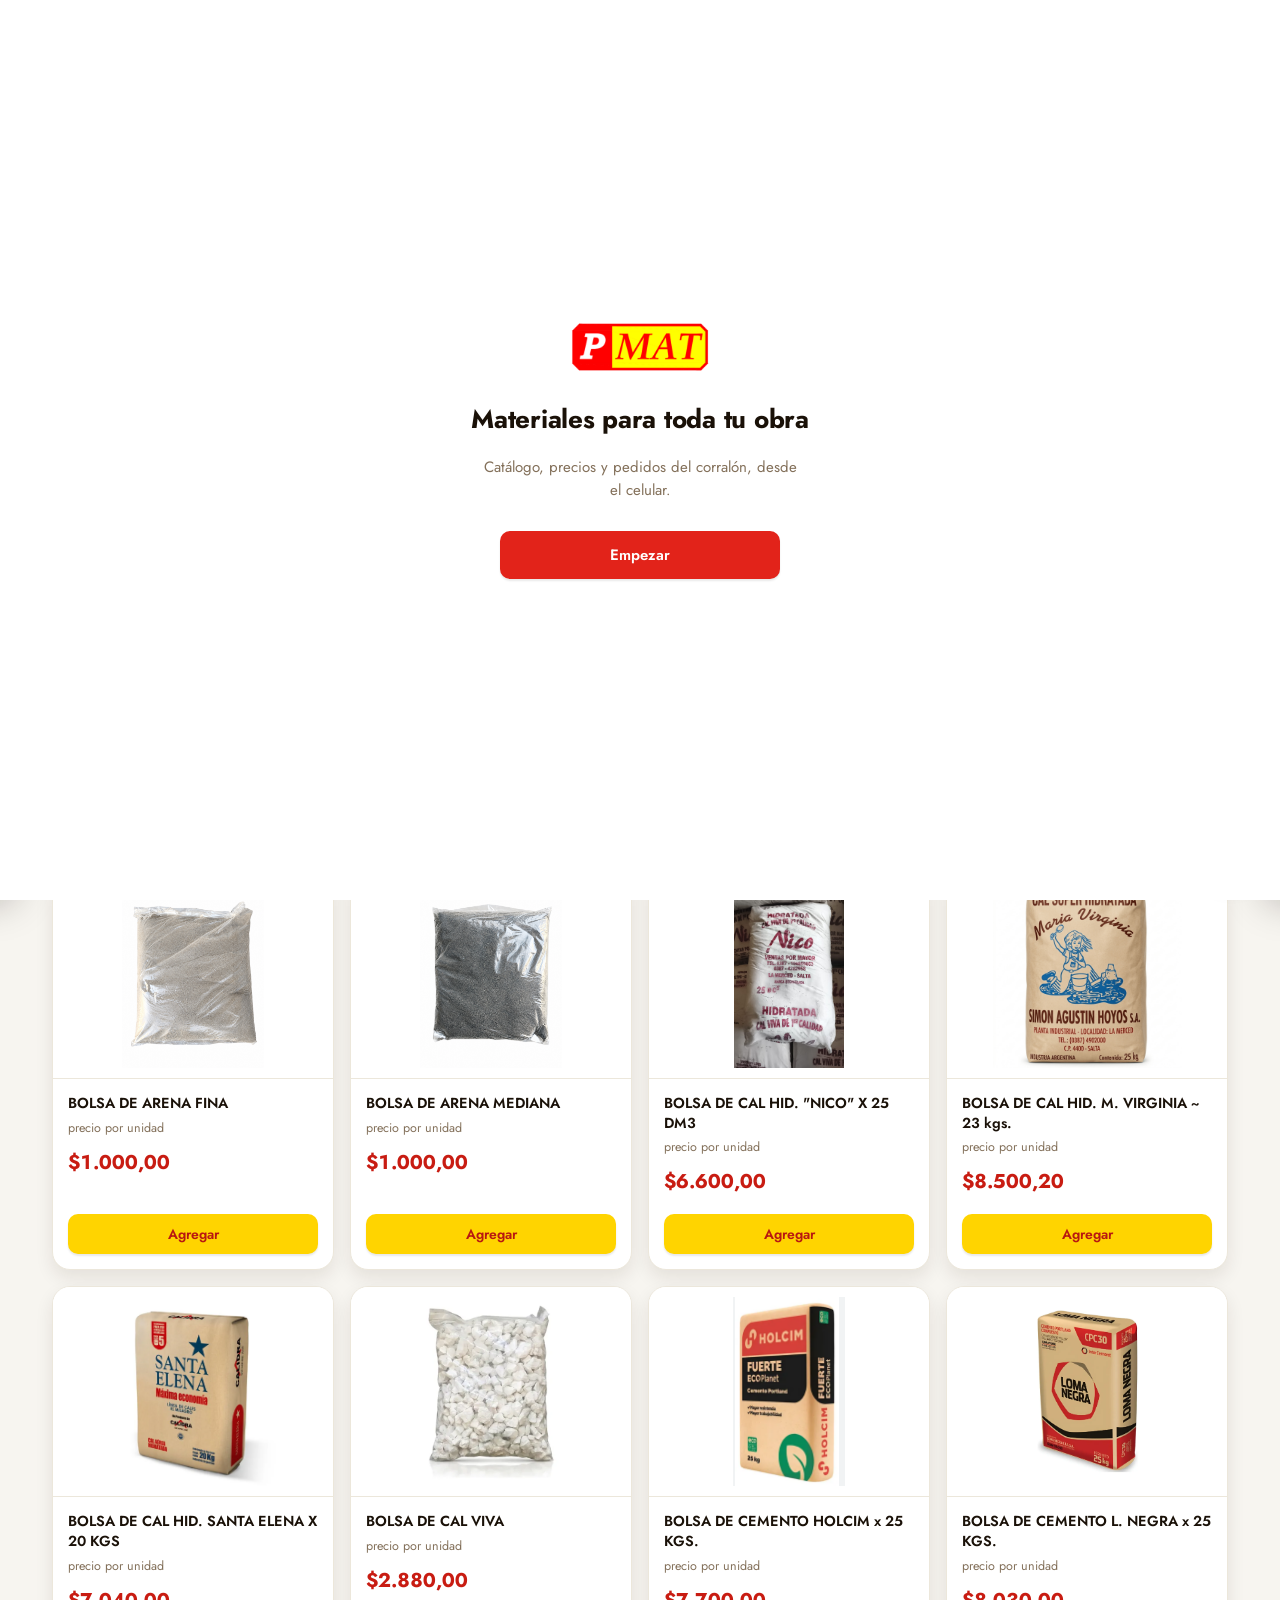
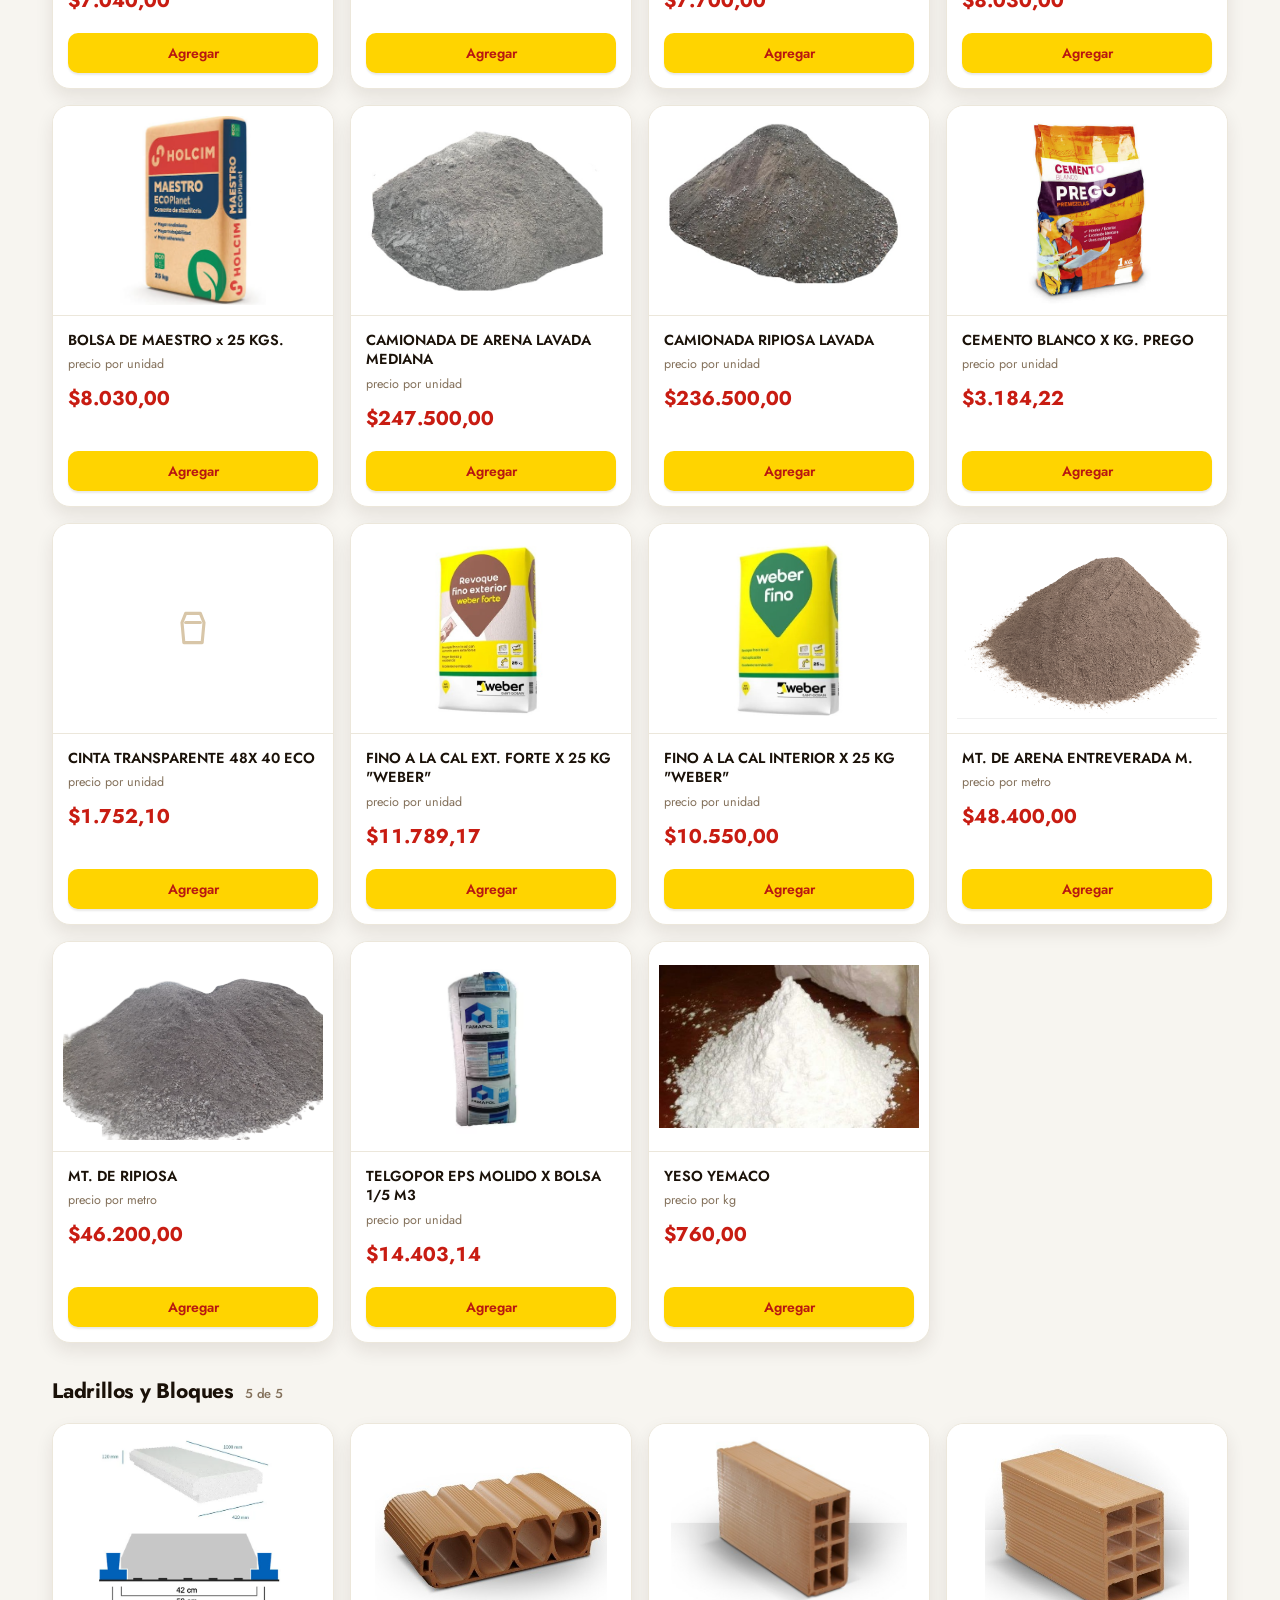
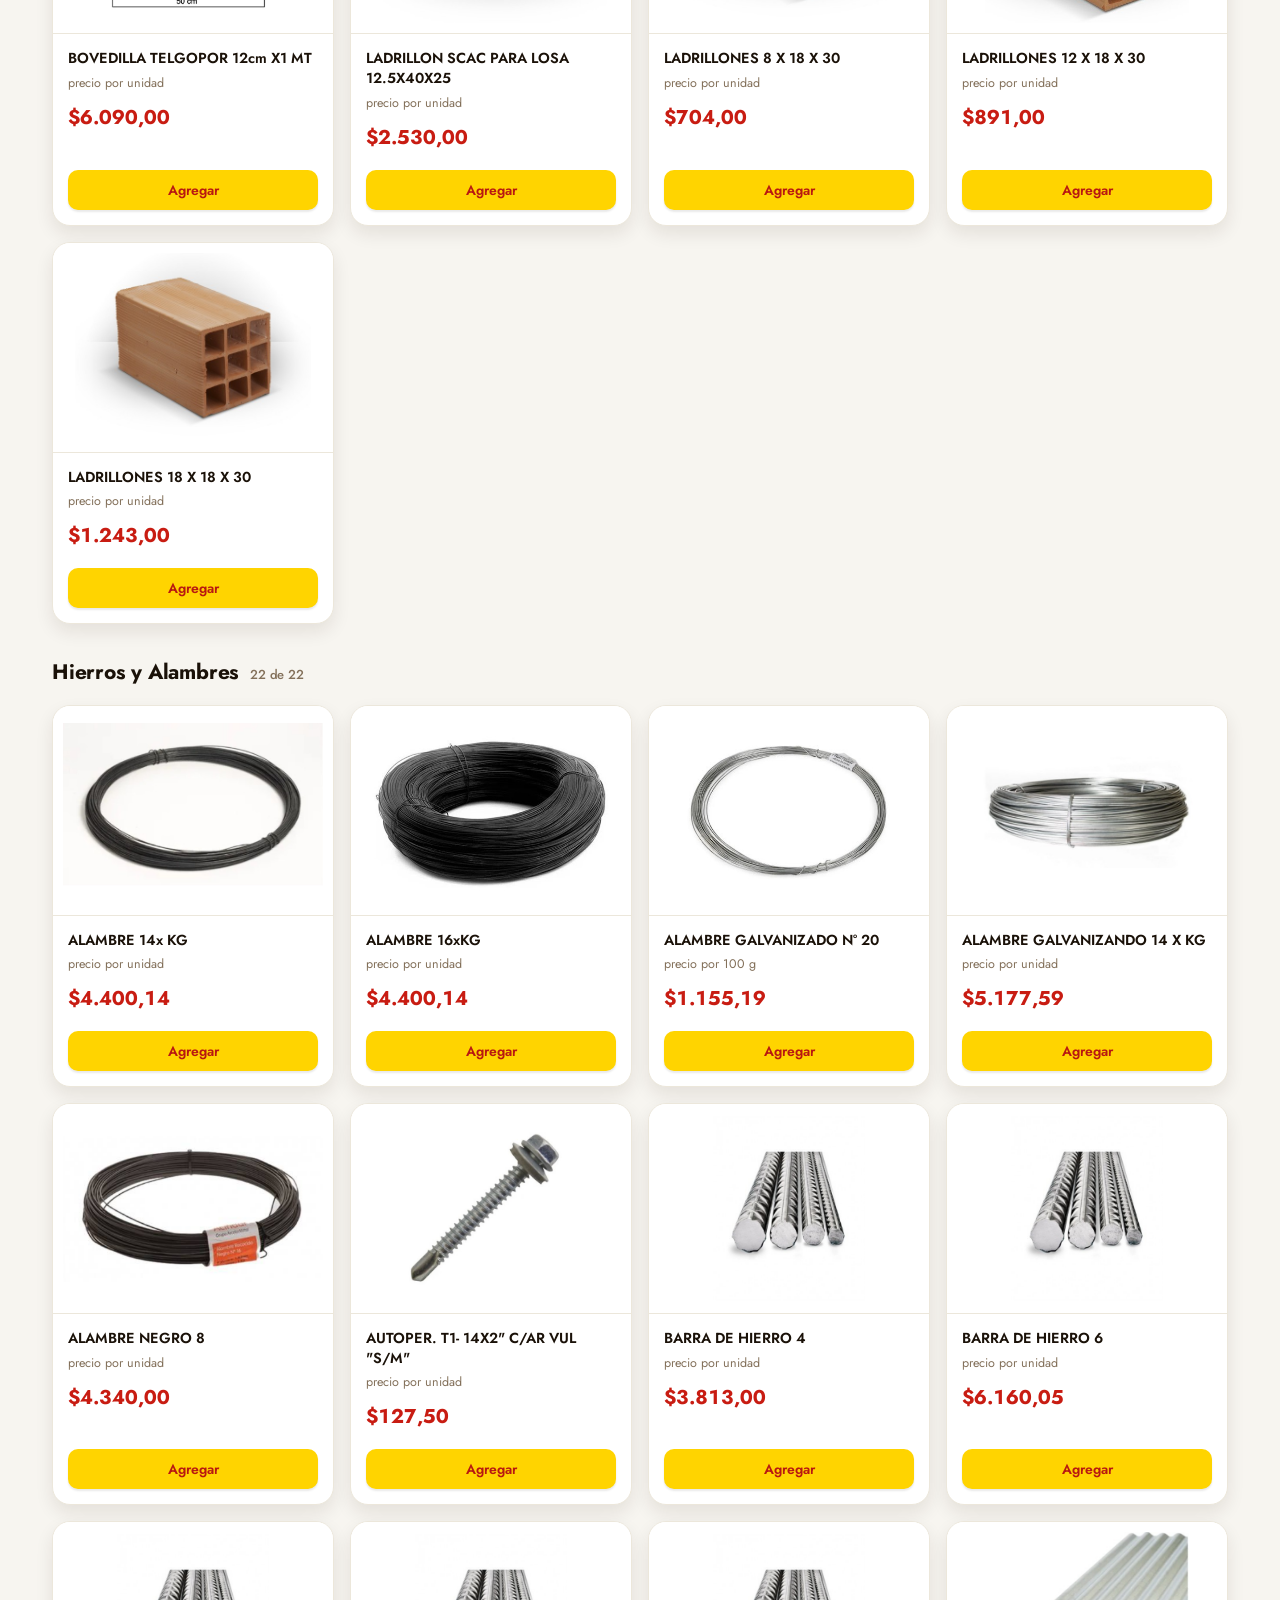
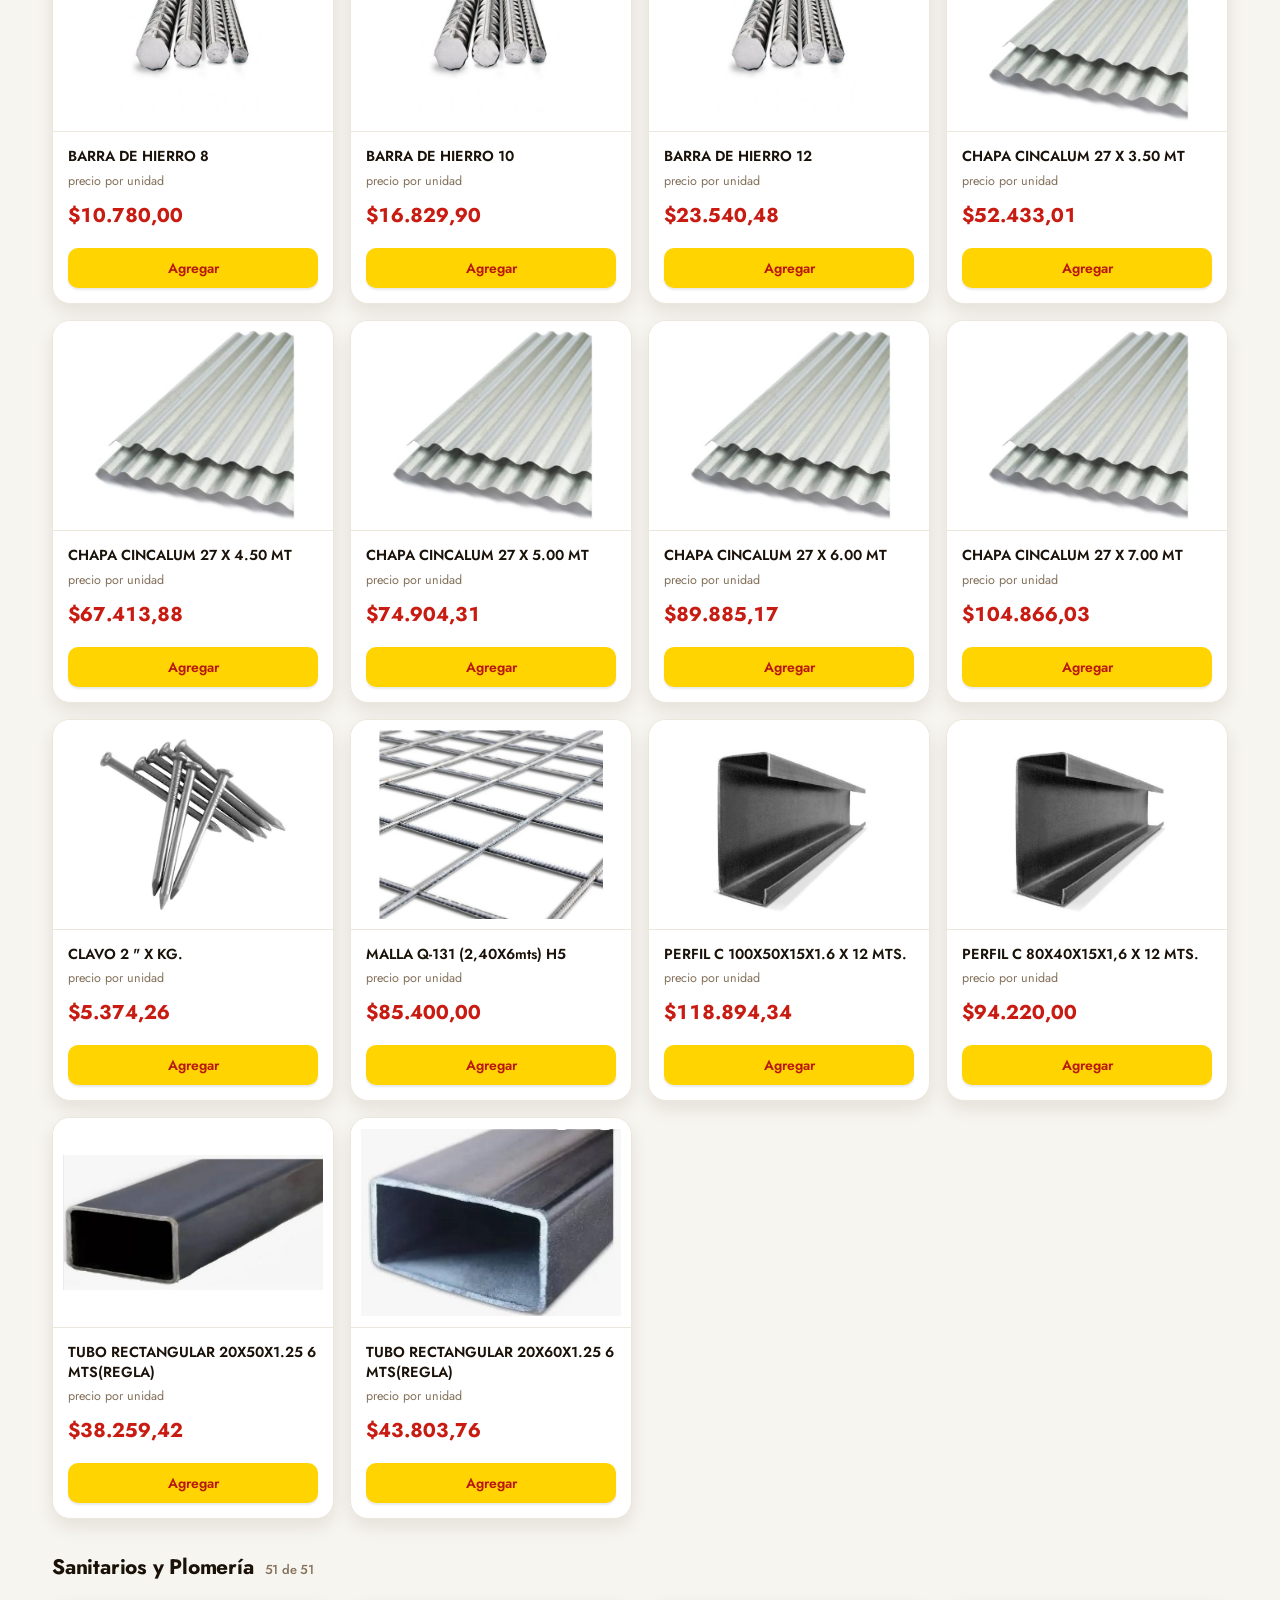
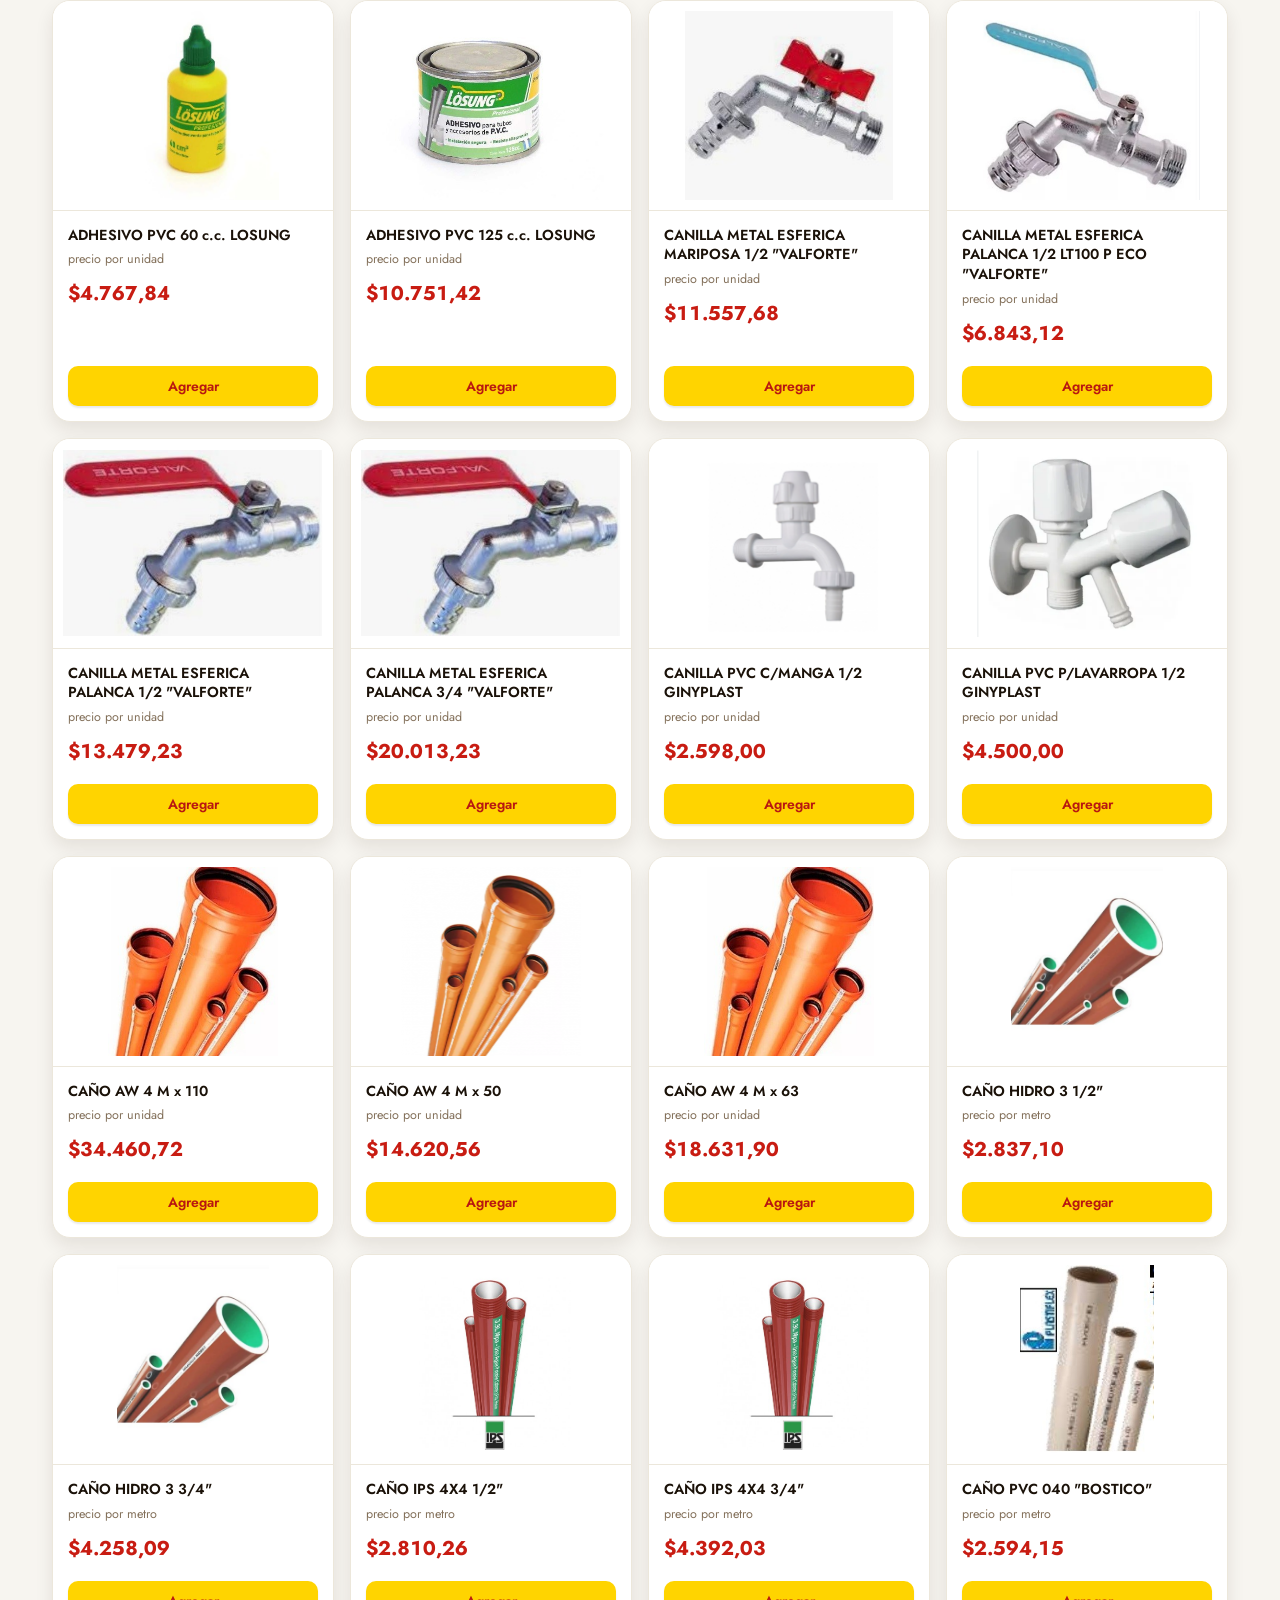
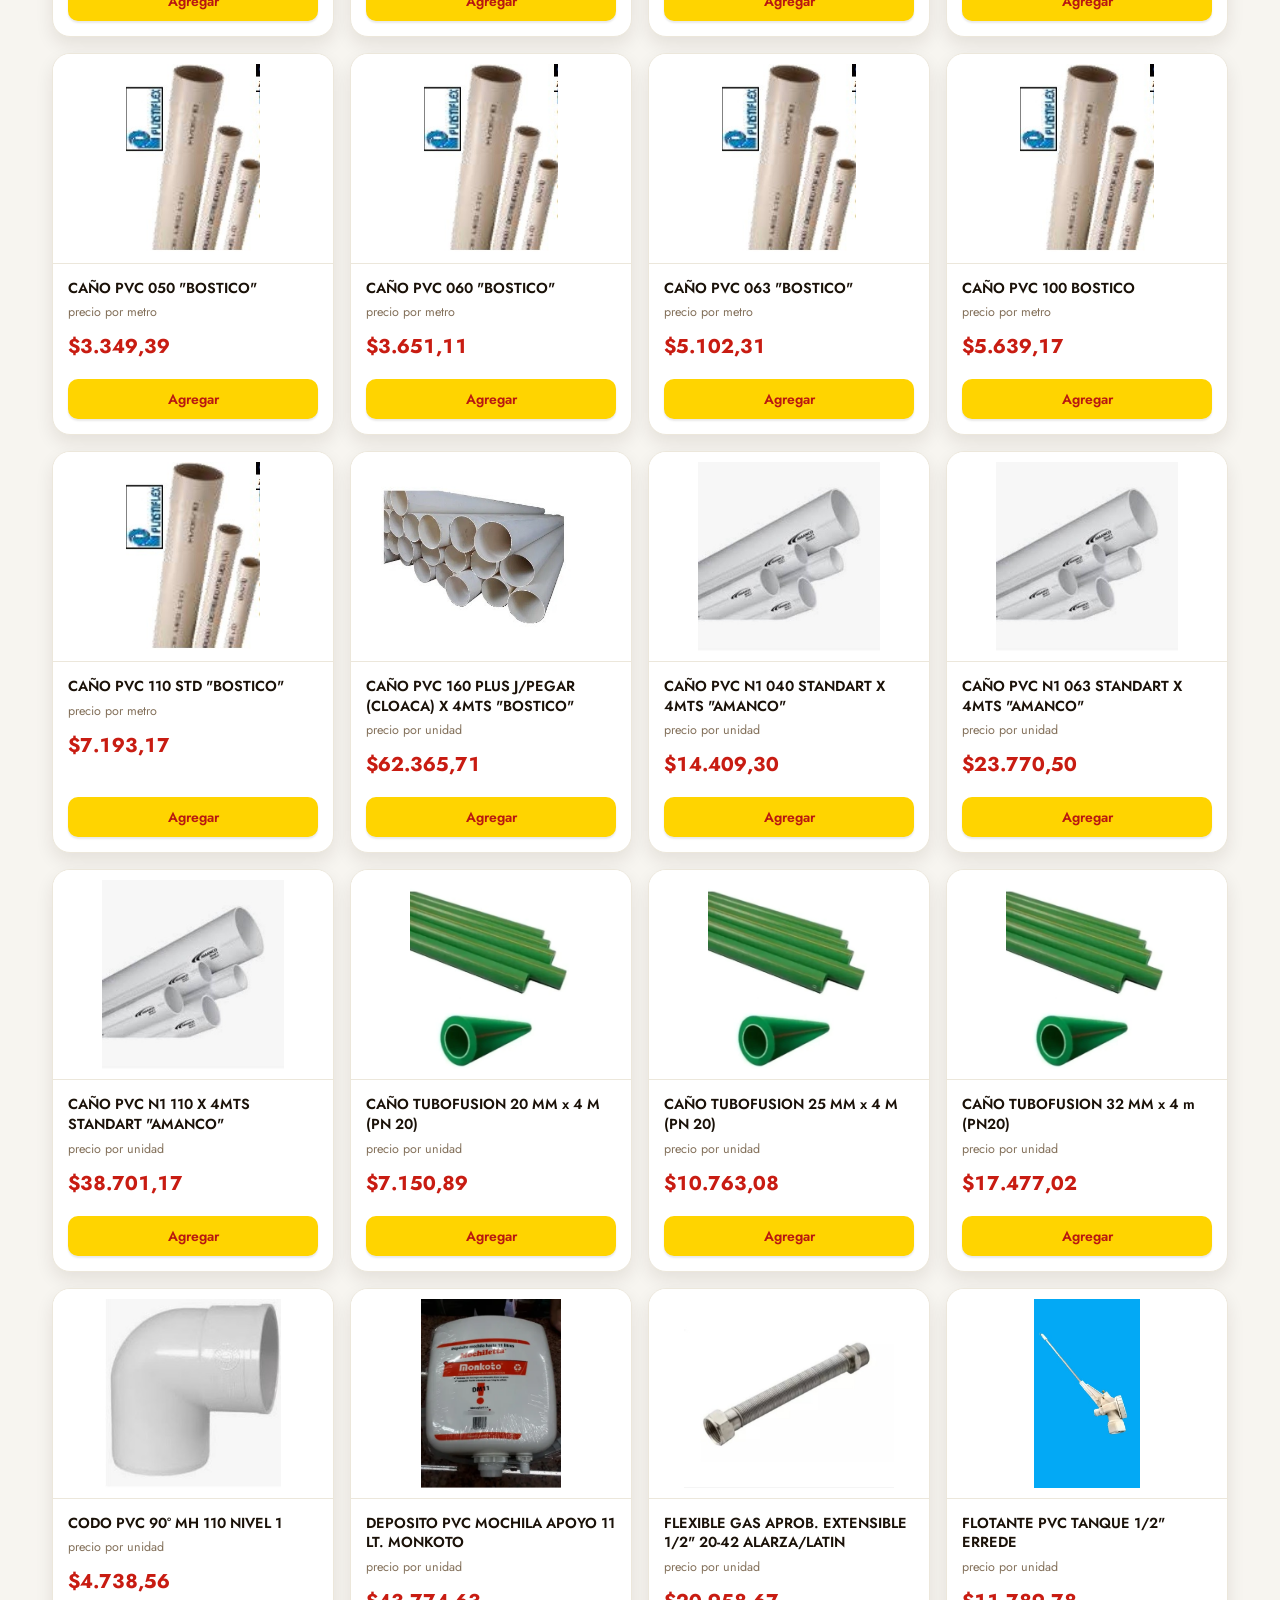
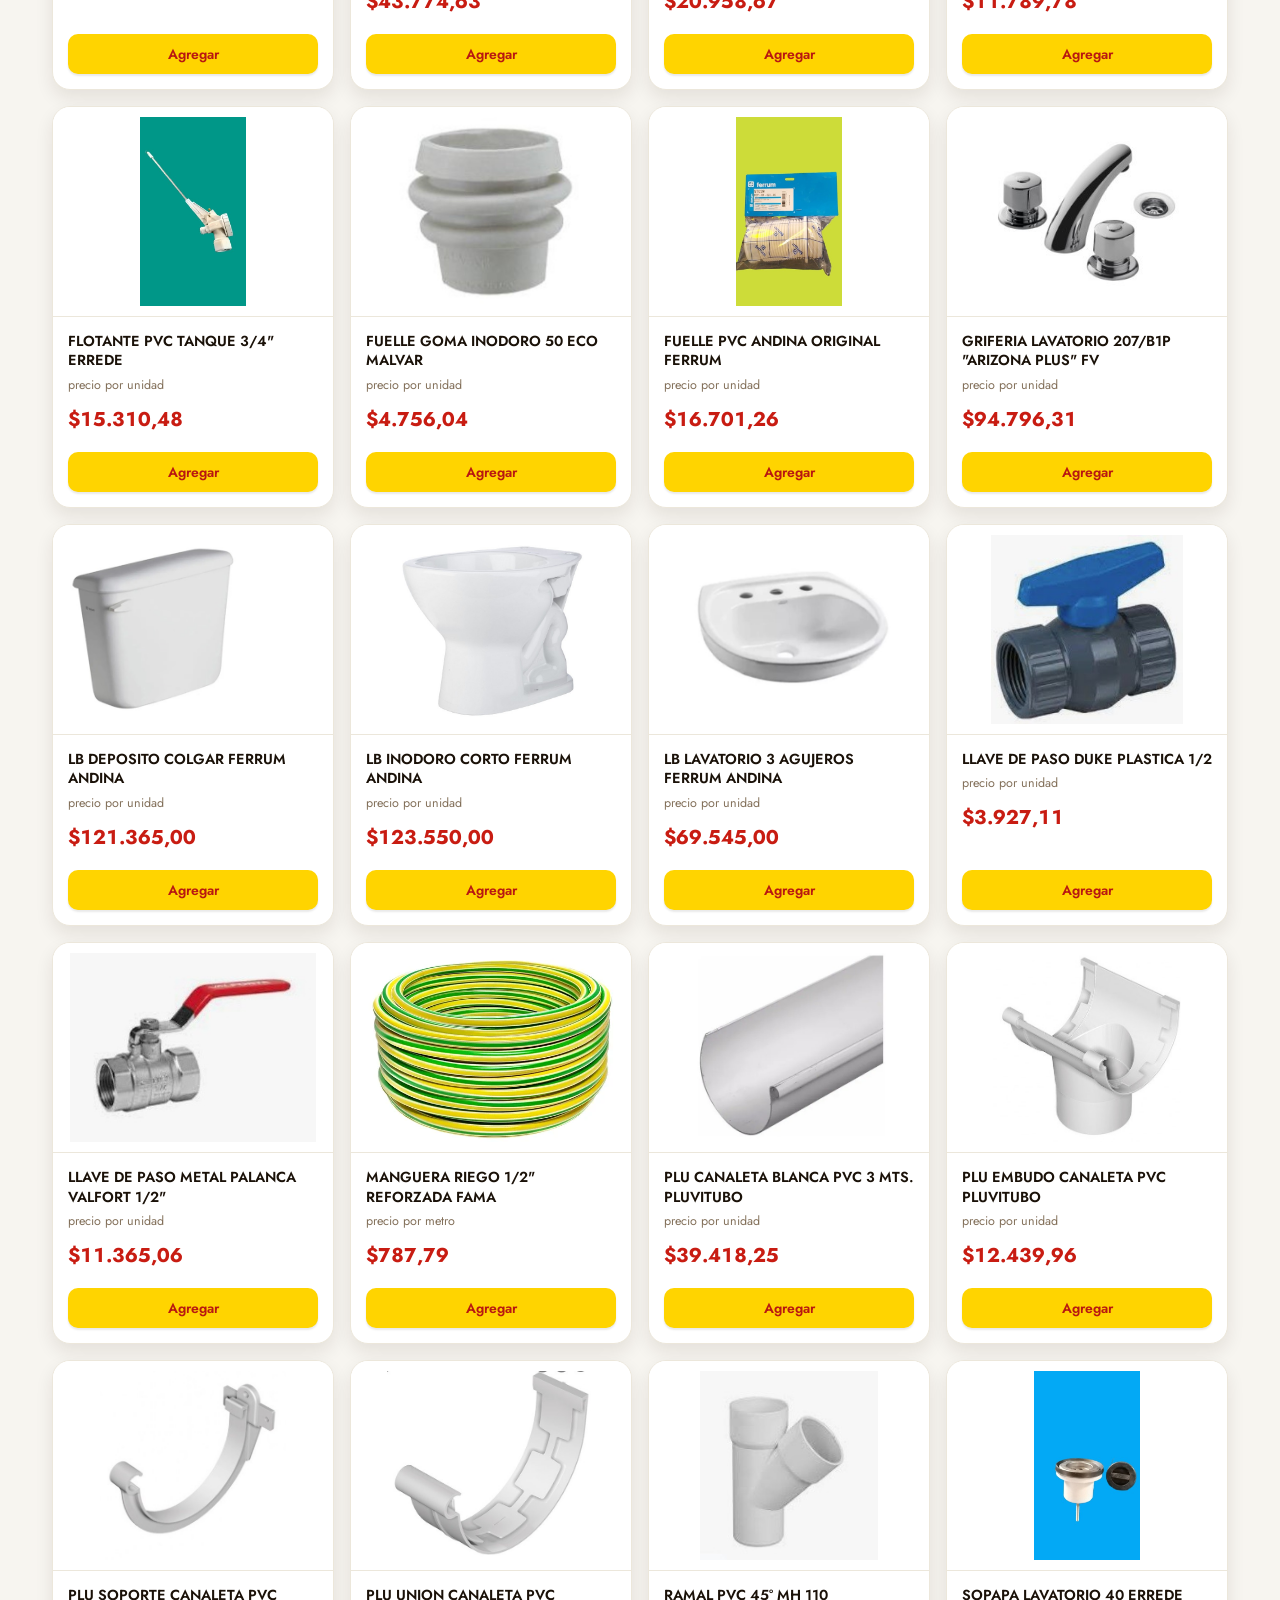
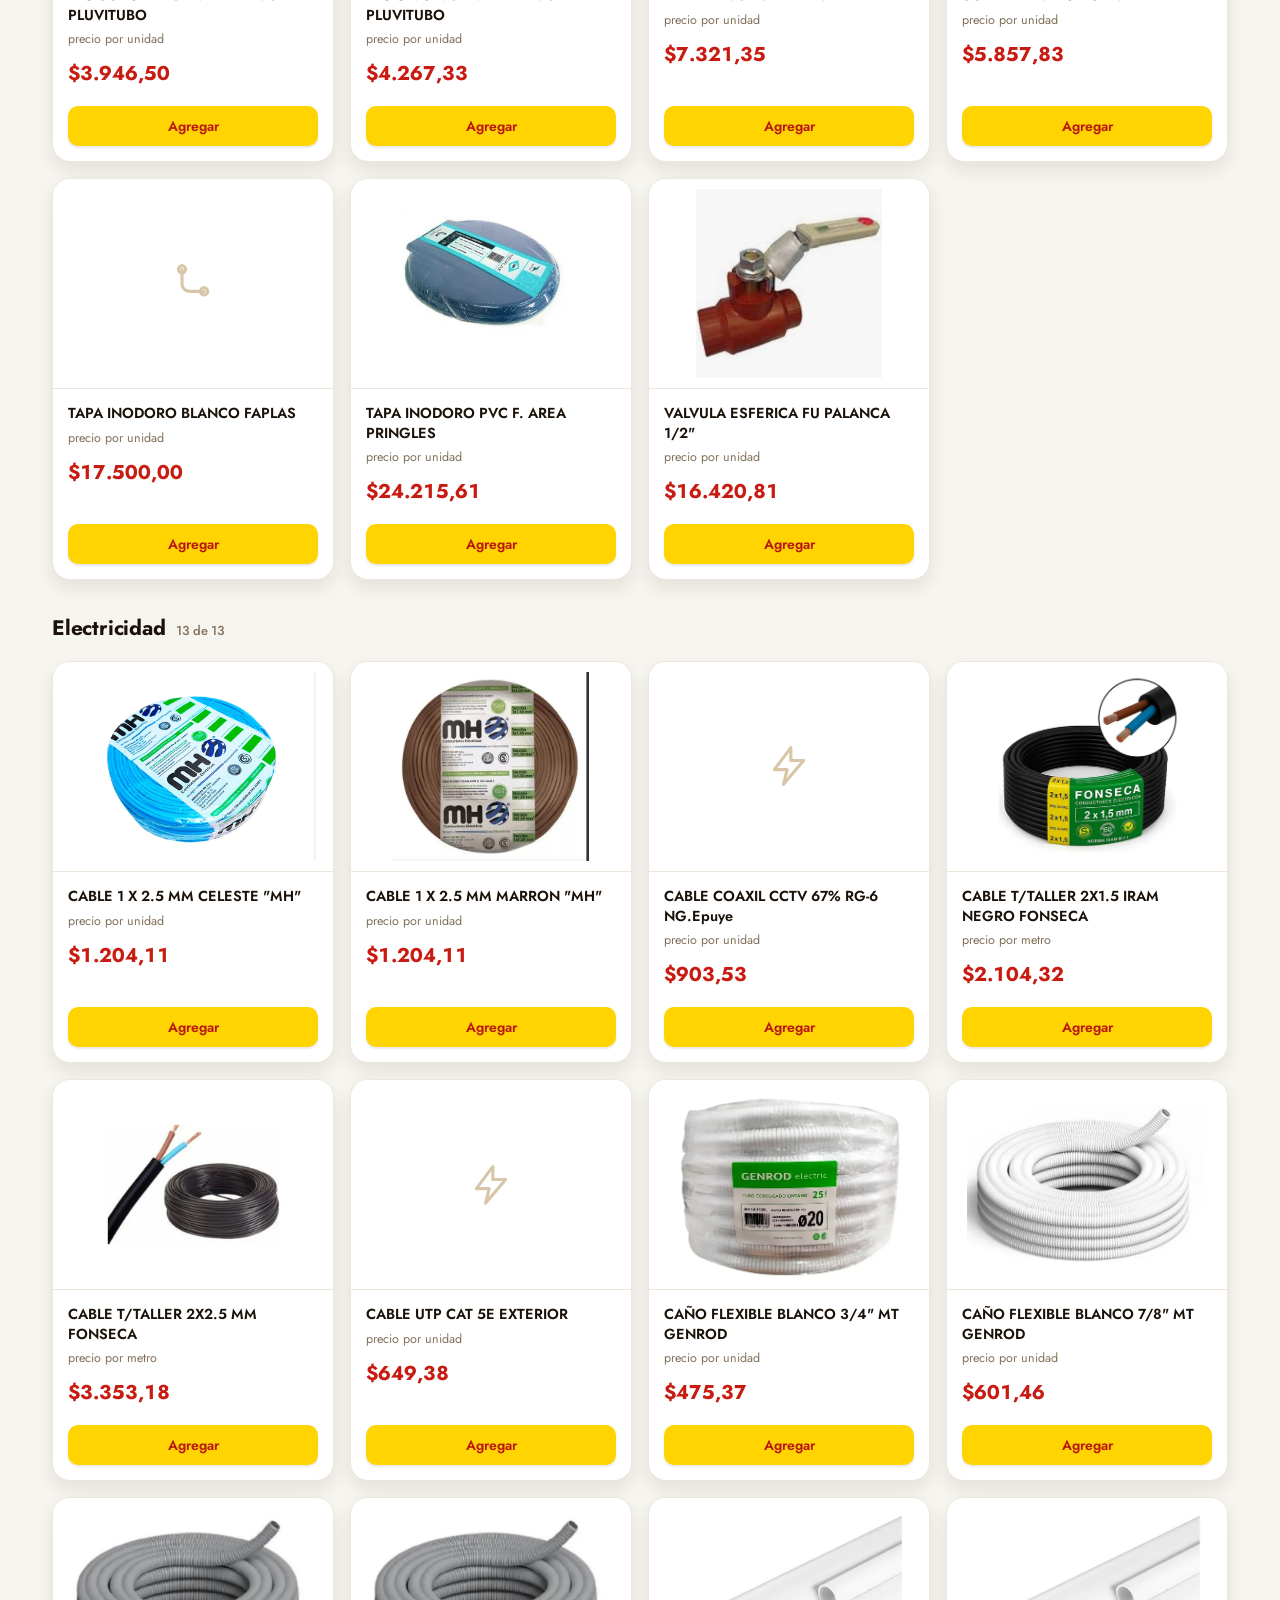
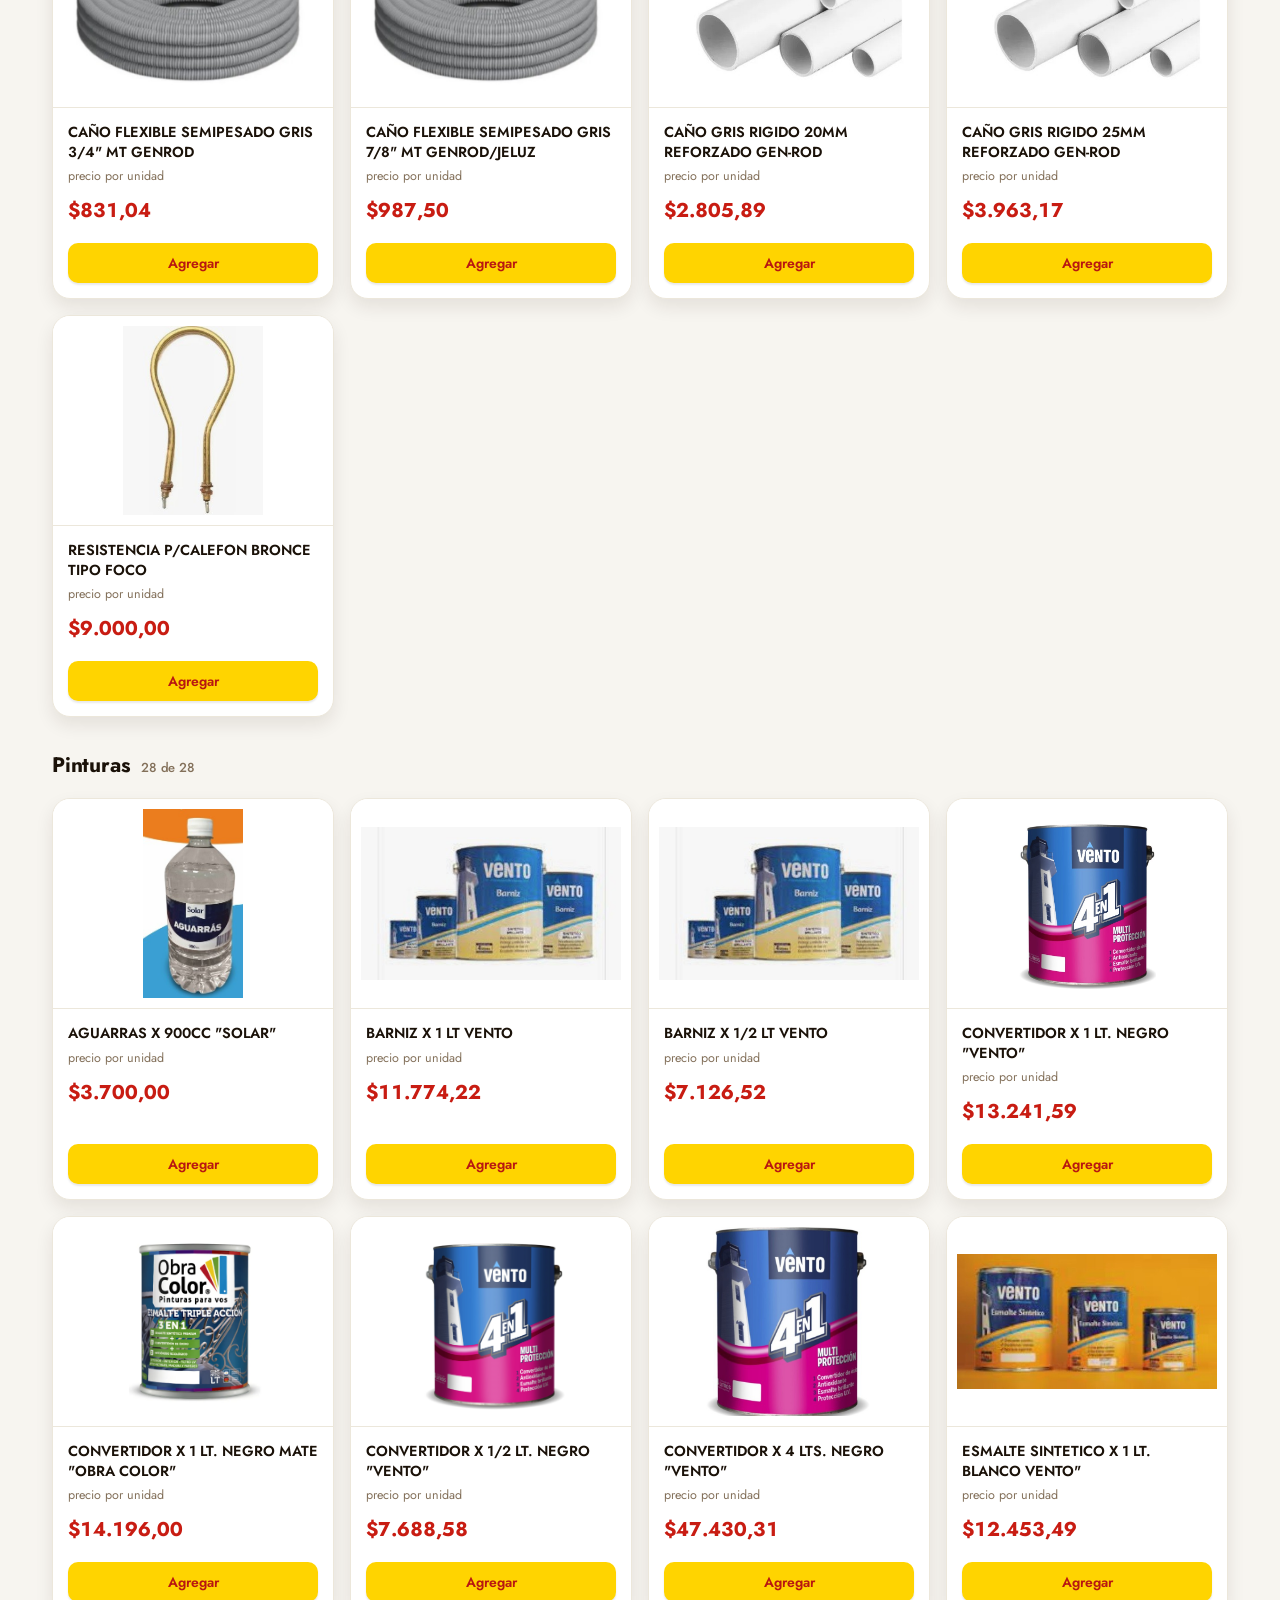
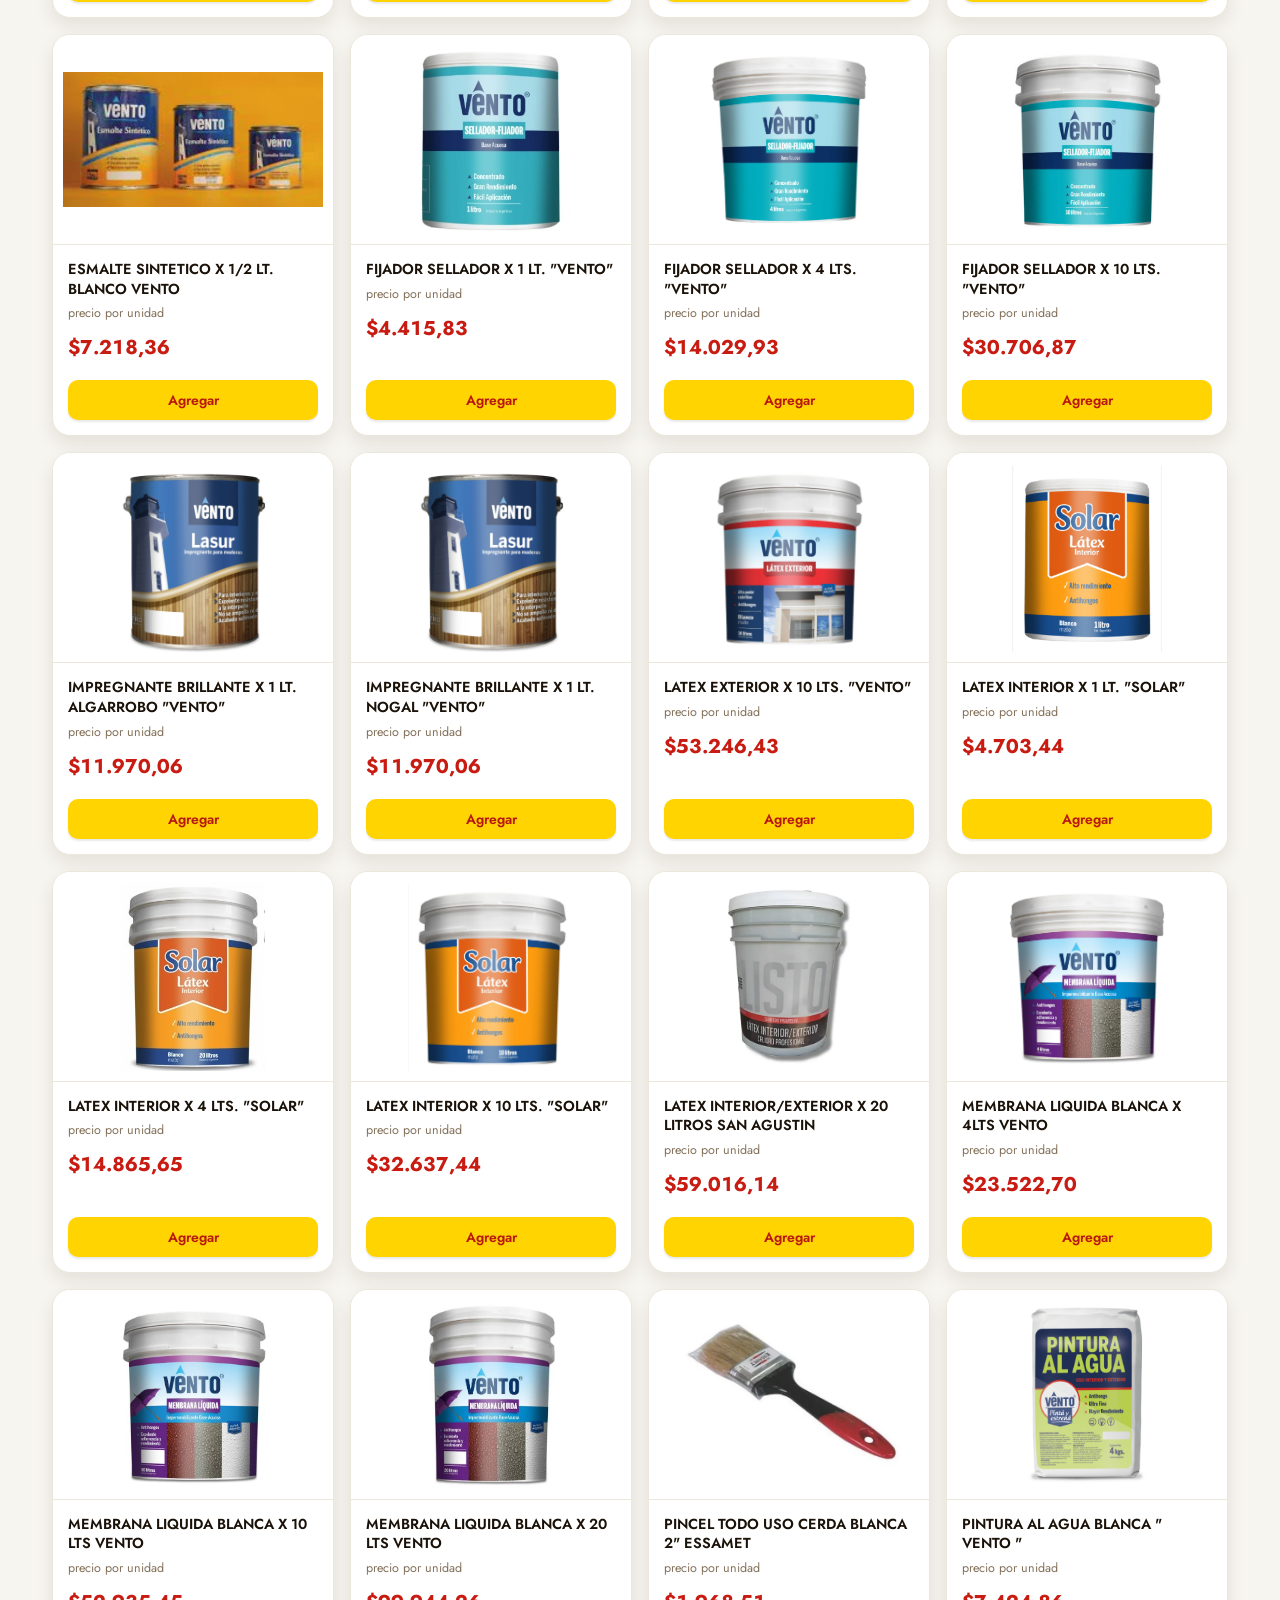
==== commit bb1f3582: "Catálogo actualizado — 2026-10-28 13:22" ====
--- a/index.html
+++ b/index.html
@@ -8,7 +8,7 @@
 <meta name="theme-color" content="#e2231a">
 <link rel="apple-touch-icon" href="icon-192.png">
 <link rel="stylesheet" href="https://fonts.googleapis.com/css2?family=Jost:wght@300;400;500;600;700;800&display=swap">
-<link rel="stylesheet" href="estilos.css?v=27">
+<link rel="stylesheet" href="estilos.css?v=28">
 </head>
 <body>
 
@@ -512,6 +512,6 @@
   <button type="button" class="install-close" id="installBannerClose" aria-label="Cerrar aviso">×</button>
 </div>
 
-<script src="app.js?v=30"></script>
+<script src="app.js?v=32"></script>
 </body>
 </html>
--- a/estilos.css
+++ b/estilos.css
@@ -425,9 +425,9 @@
 .check-row{display:flex;align-items:center;gap:9px;font-size:14px;font-weight:600;color:var(--ink);cursor:pointer;}
 .check-row input{width:18px;height:18px;flex:none;accent-color:var(--primary);}
 .cart-foot{border-top:1px solid var(--line);padding:10px 20px 12px;display:flex;flex-direction:column;gap:8px;}
-.cart-total-row{display:flex;align-items:baseline;justify-content:space-between;}
-.cart-total-row span{font-size:12px;color:var(--muted);font-weight:600;text-transform:uppercase;letter-spacing:.05em;}
-.cart-total-row strong{color:var(--price);font-size:22px;font-weight:700;font-variant-numeric:tabular-nums;}
+.cart-total-row{display:flex;align-items:center;justify-content:space-between;gap:12px;background:var(--surface-2);border:1px solid var(--line);border-radius:10px;padding:10px 14px;}
+.cart-total-row span{font-size:13px;color:var(--ink-strong);font-weight:700;text-transform:uppercase;letter-spacing:.05em;}
+.cart-total-row strong{color:var(--price);font-size:30px;line-height:1.1;font-weight:800;font-variant-numeric:tabular-nums;}
 .wa-btn{
   display:flex;align-items:center;justify-content:center;gap:8px;background:var(--green);color:var(--on-green);border:0;
   border-radius:var(--r-btn);font-weight:700;font-size:15px;padding:11px 16px;text-decoration:none;
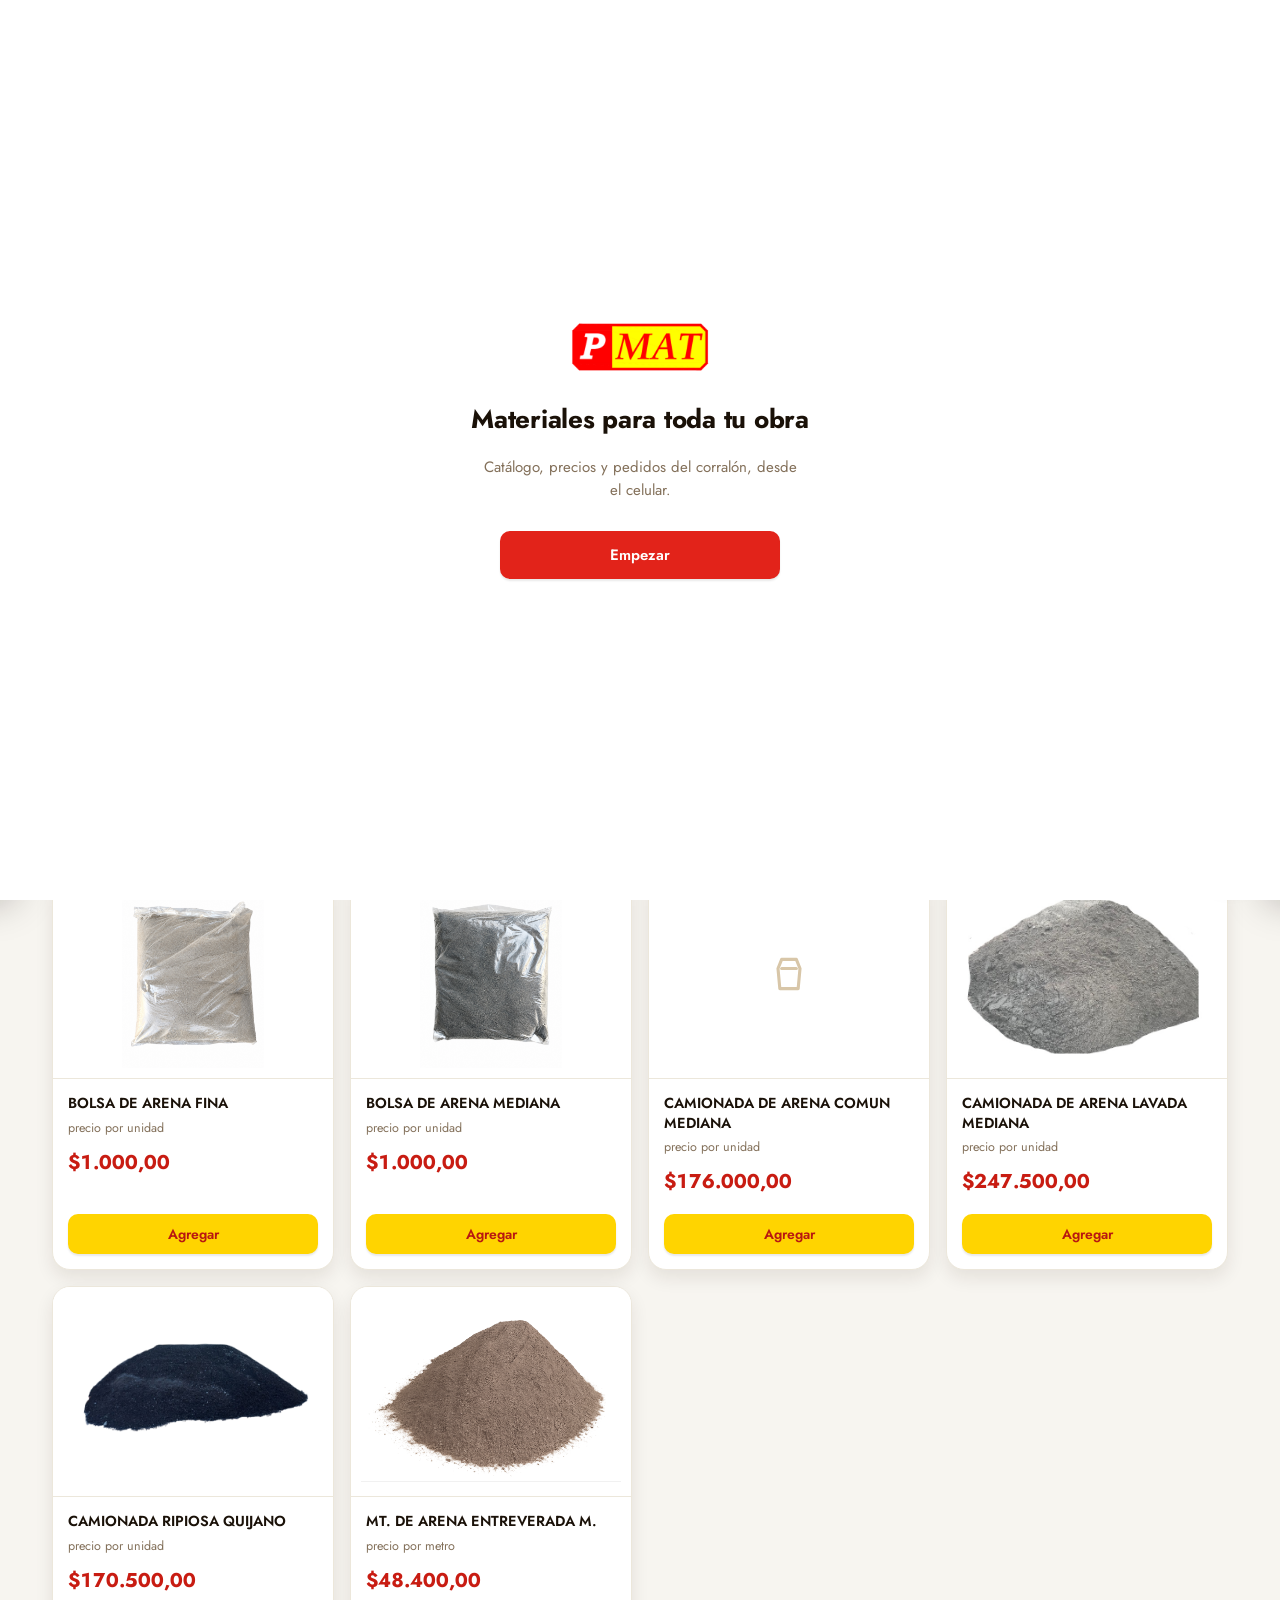
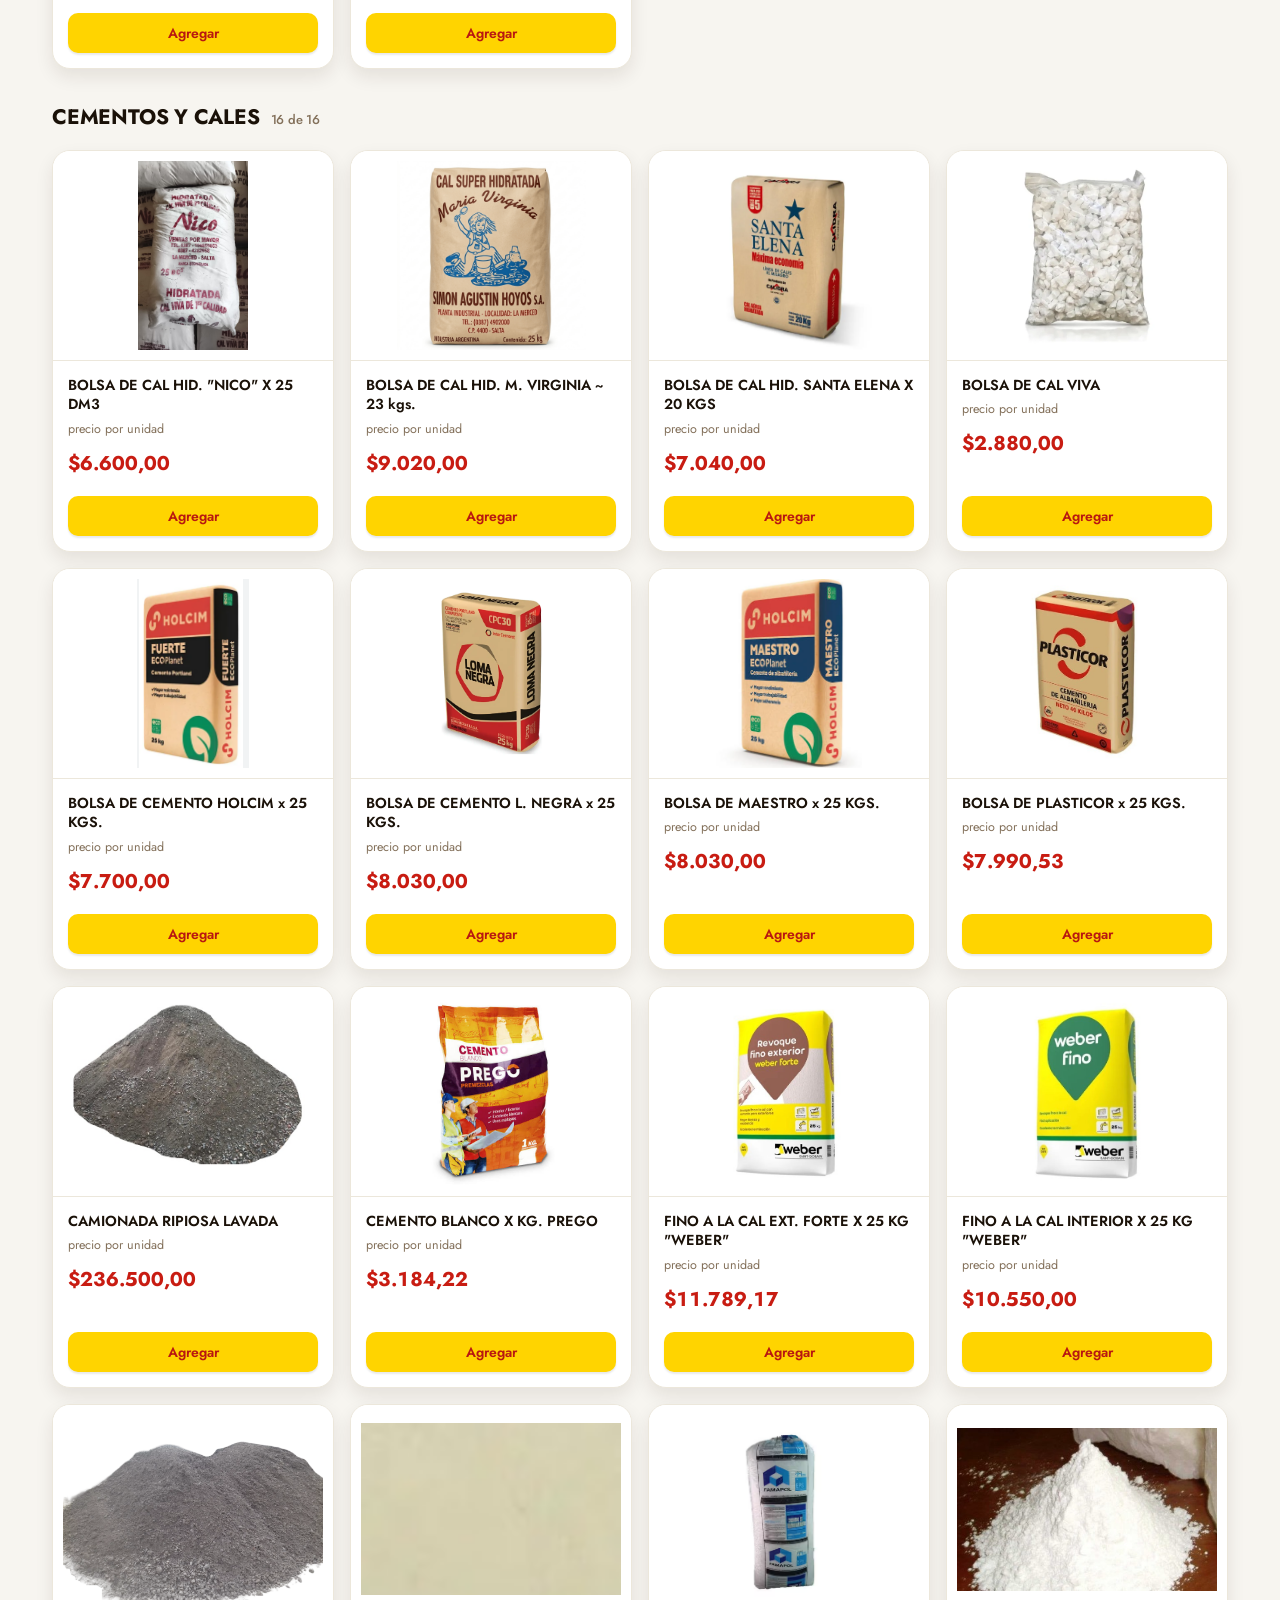
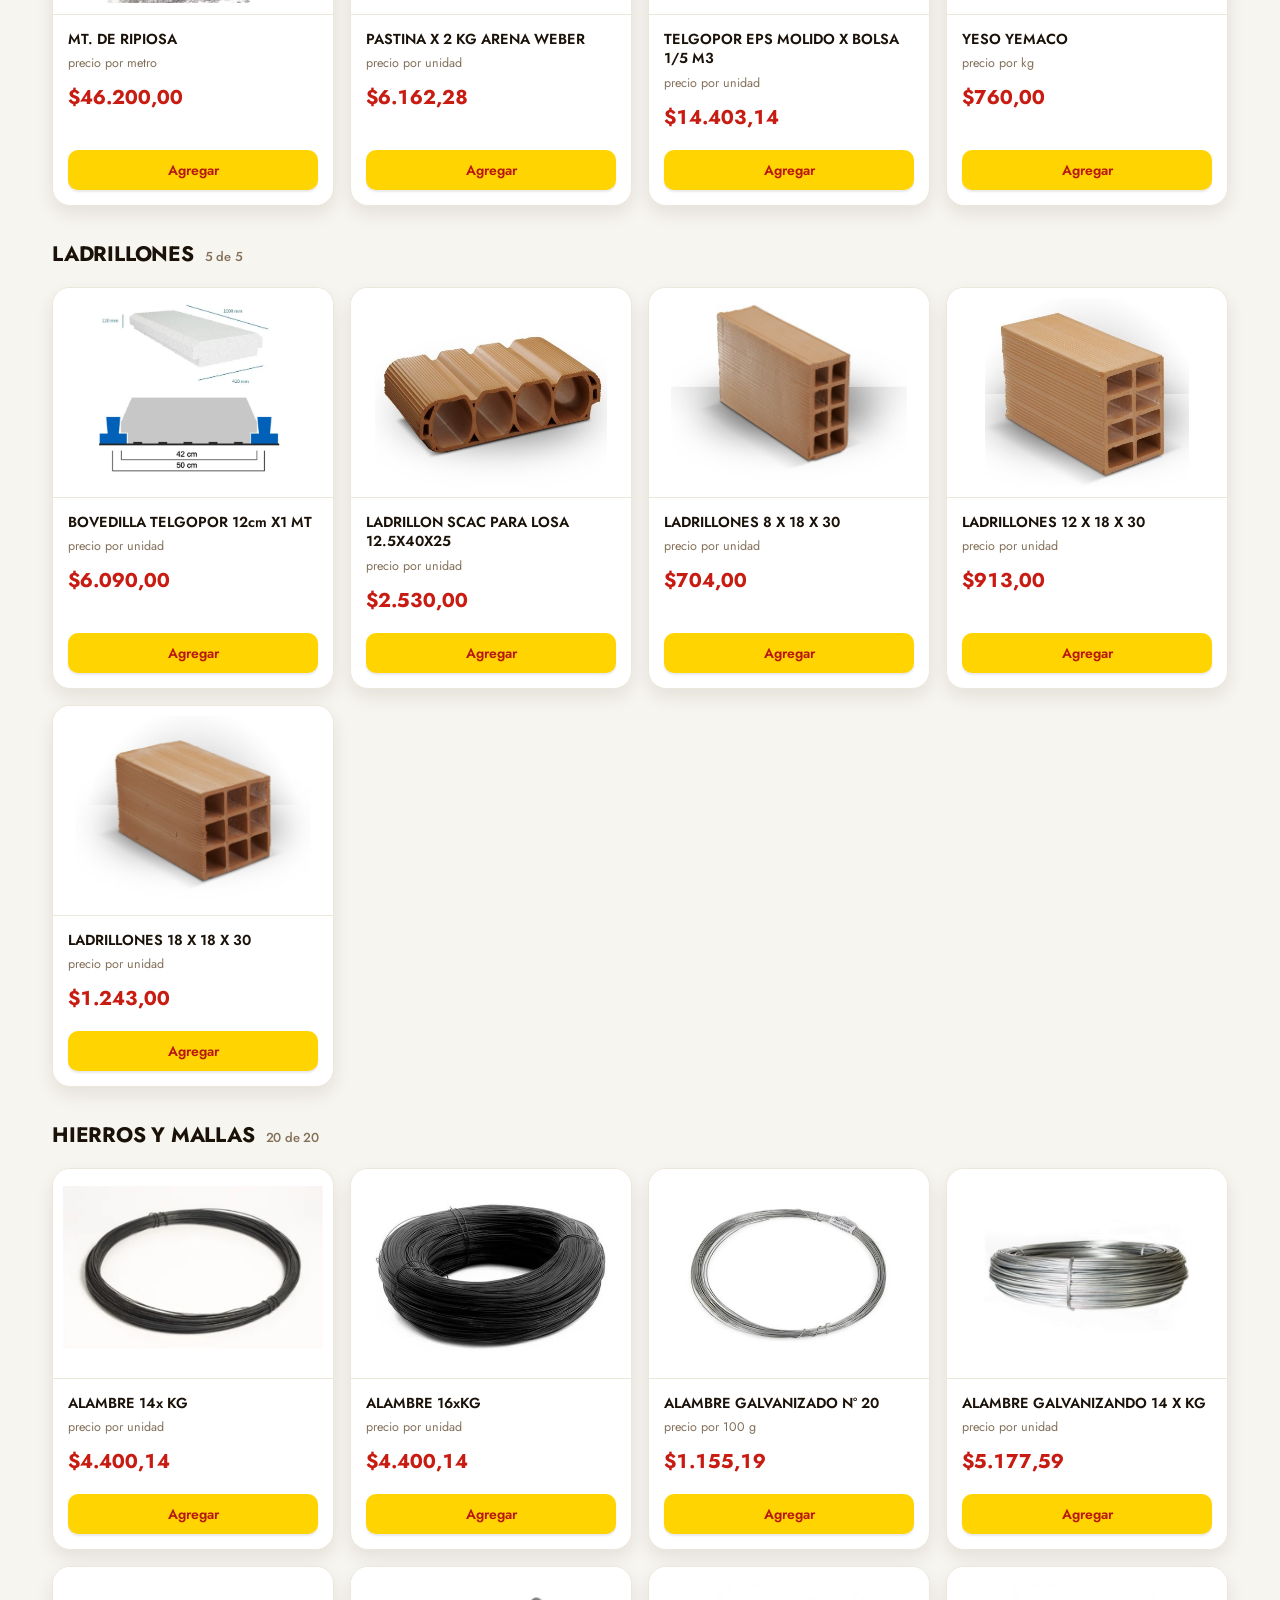
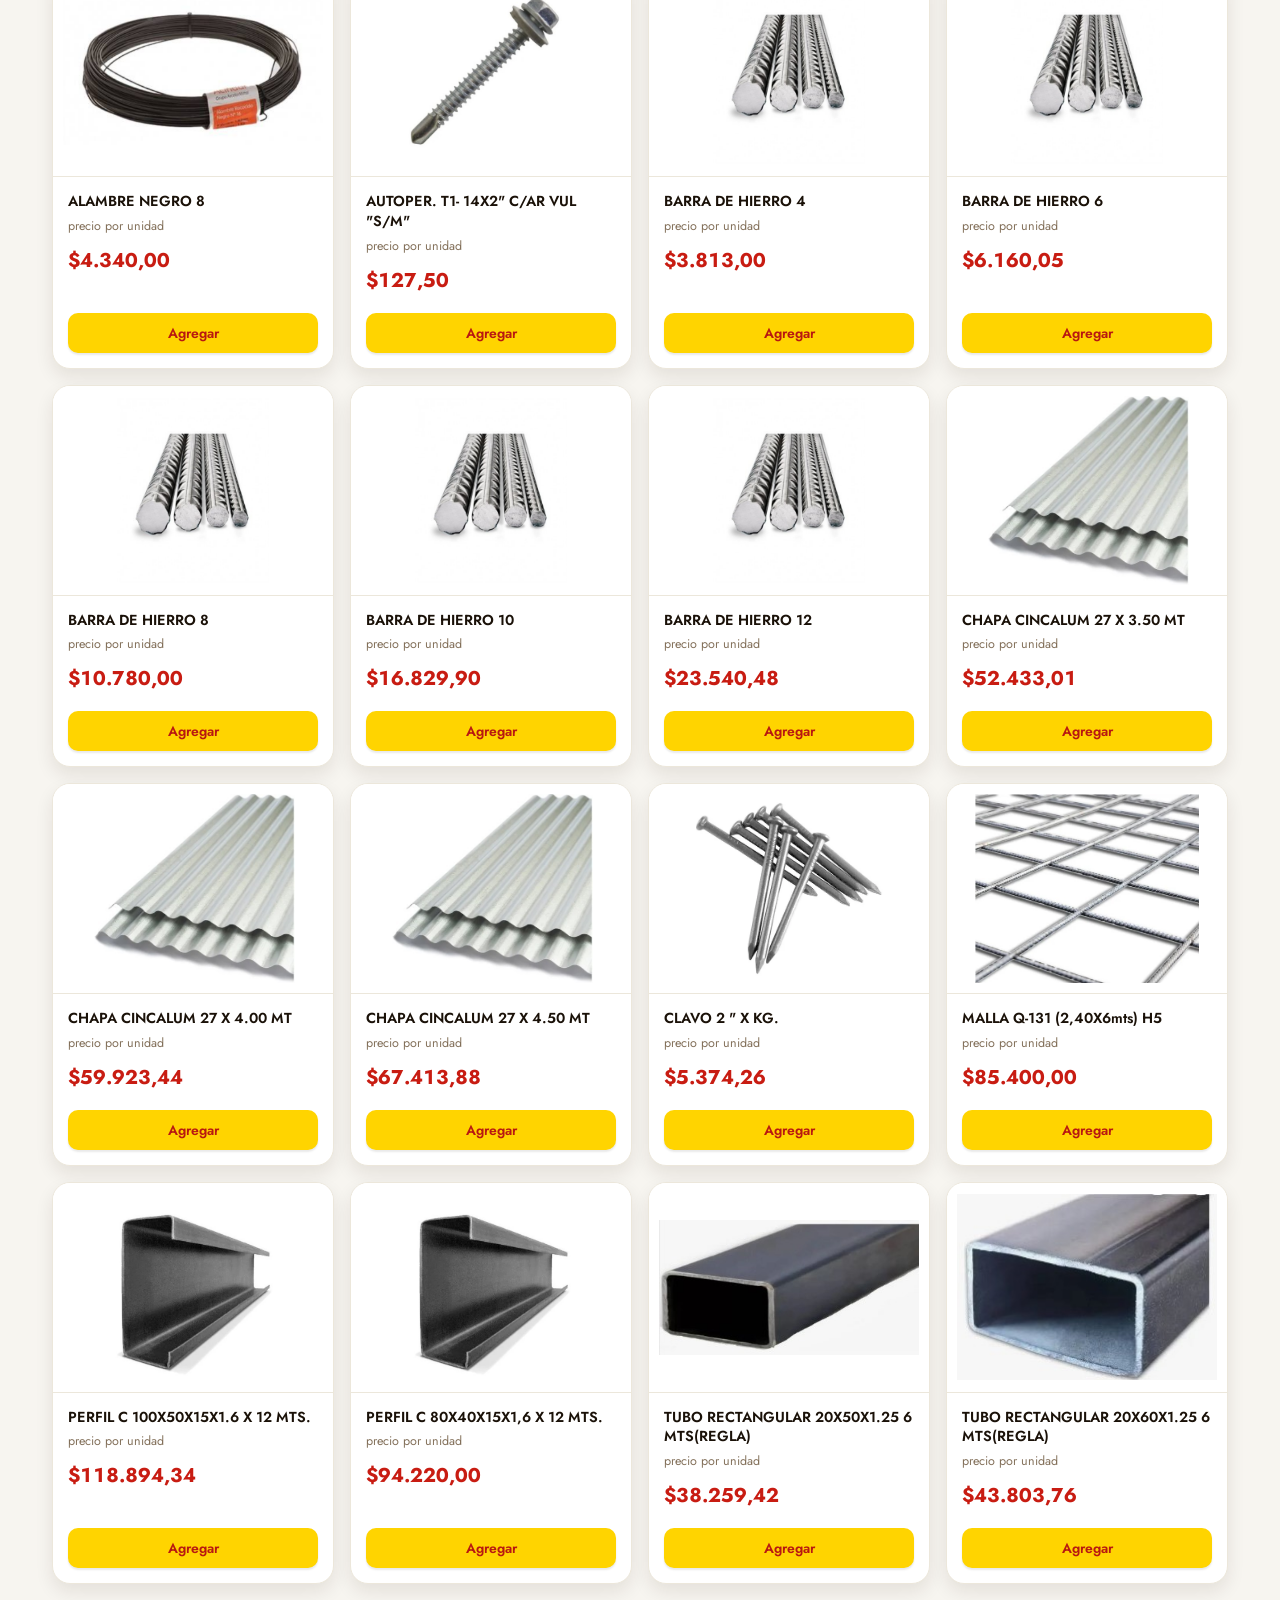
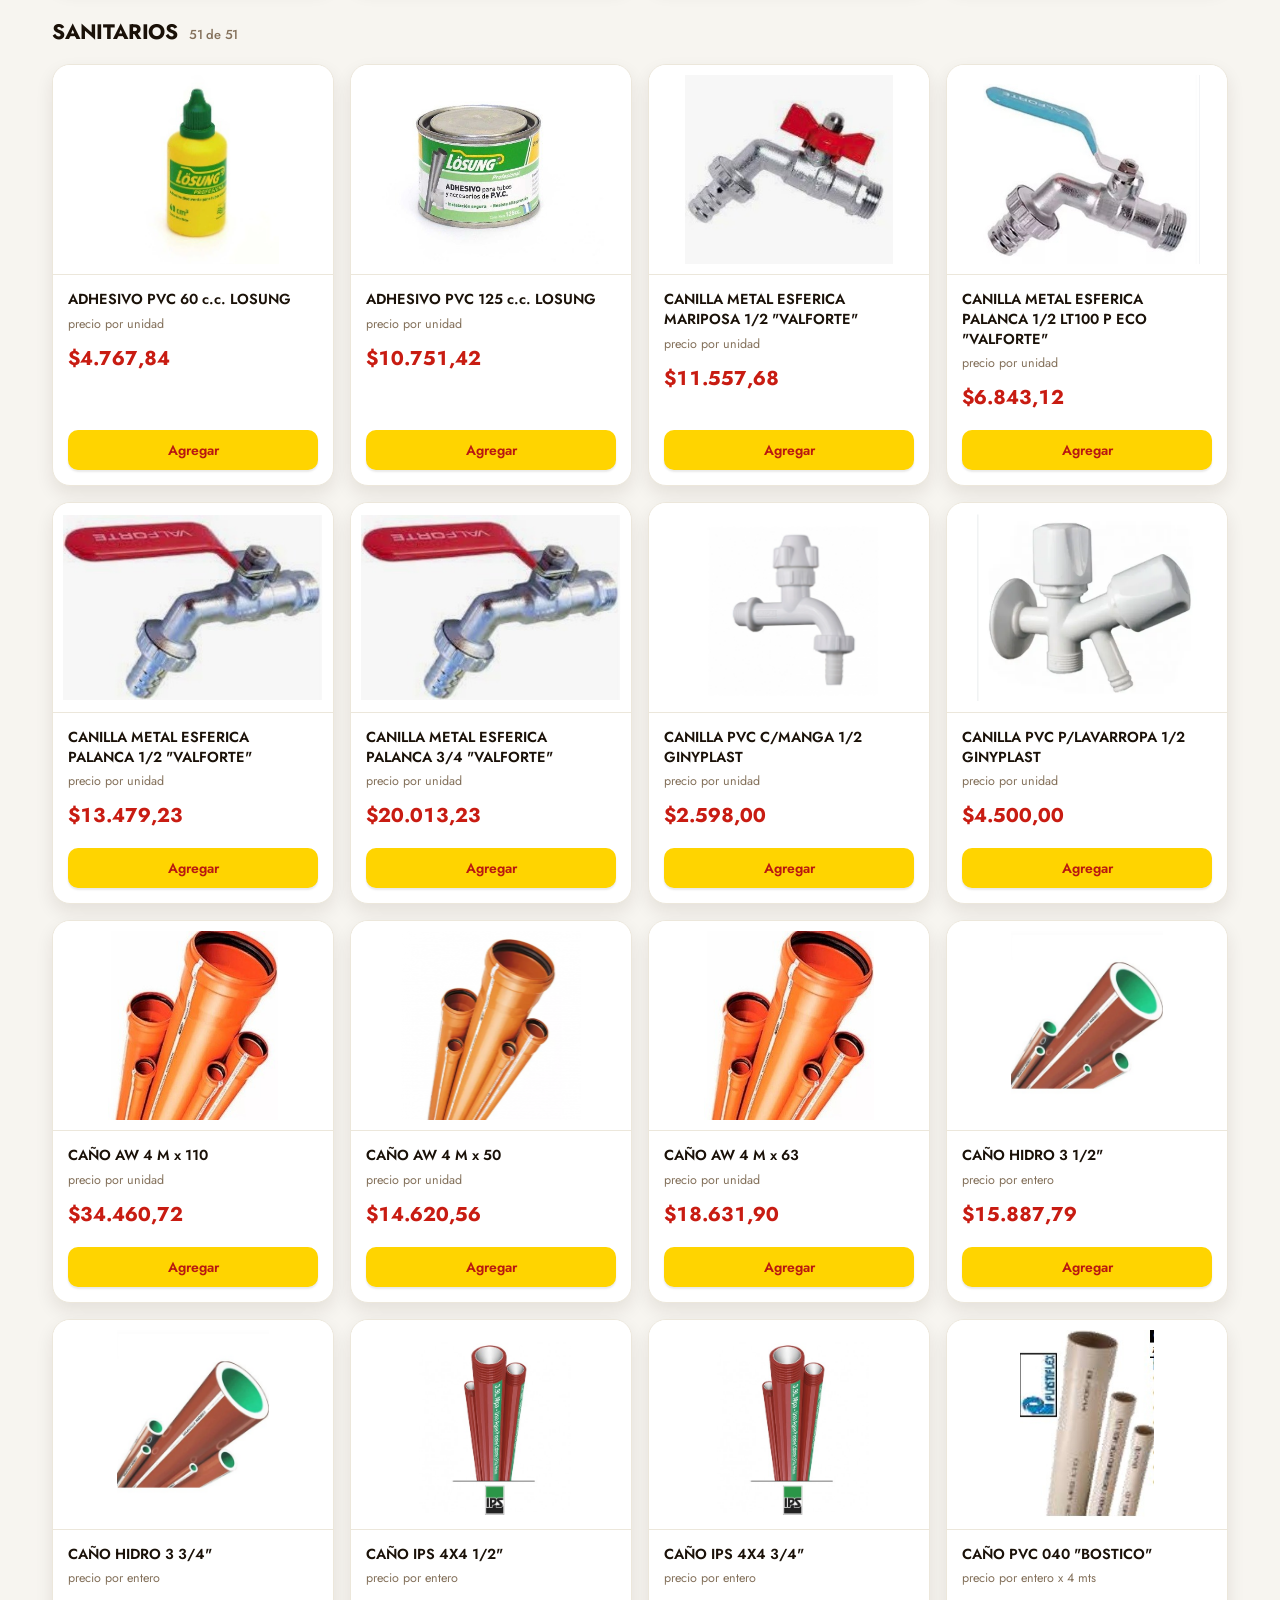
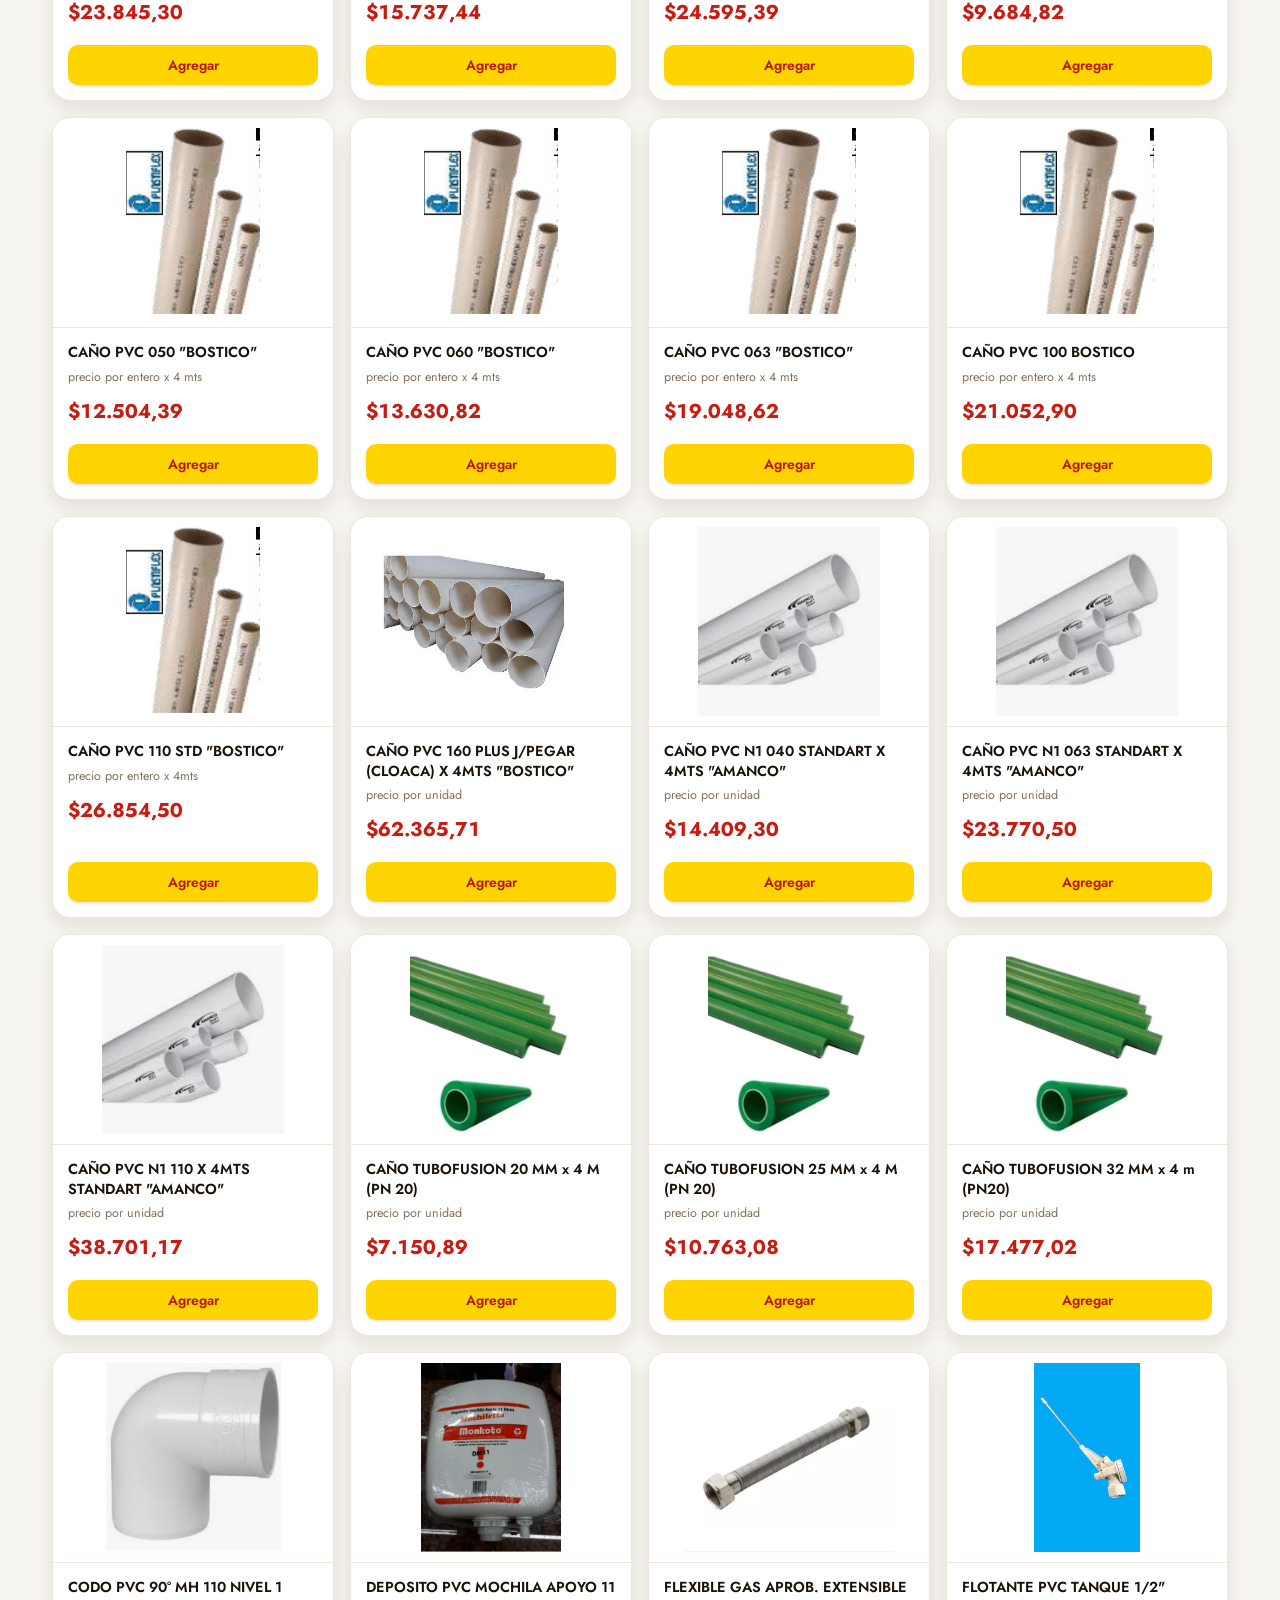
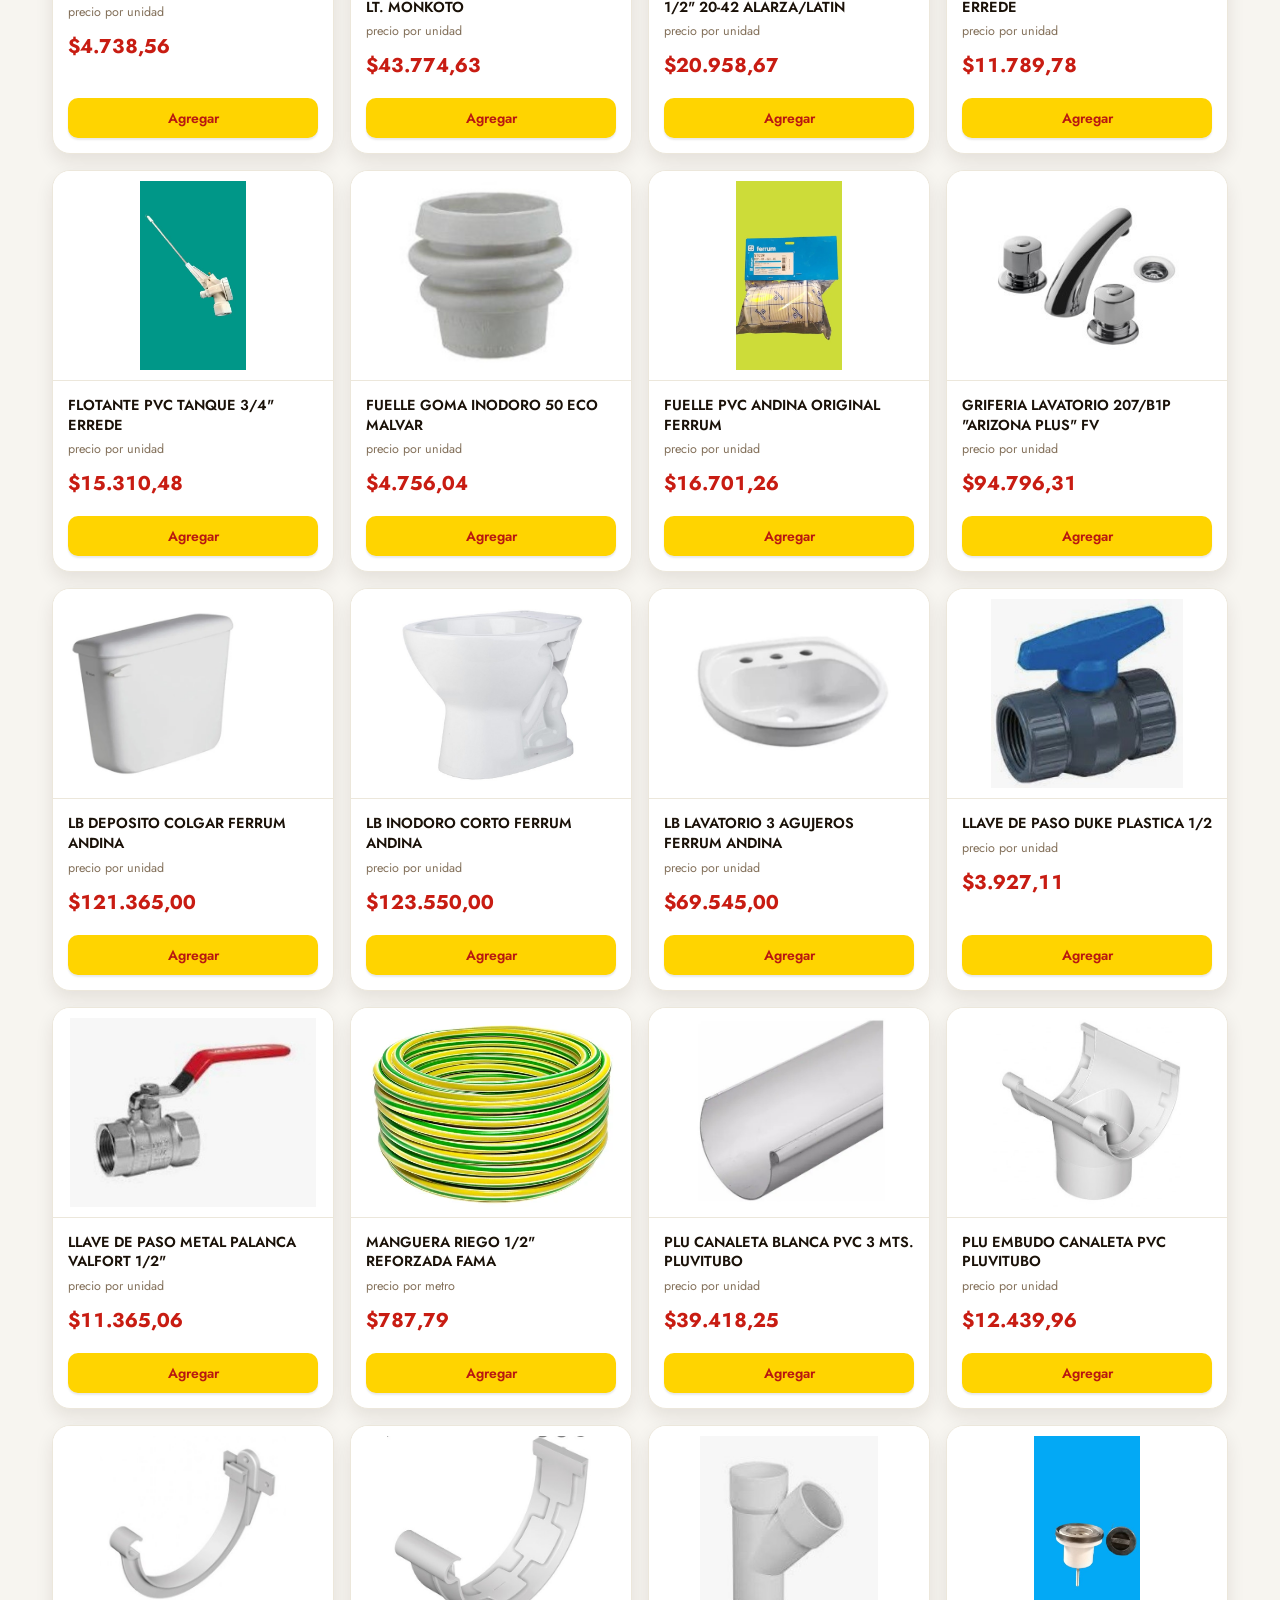
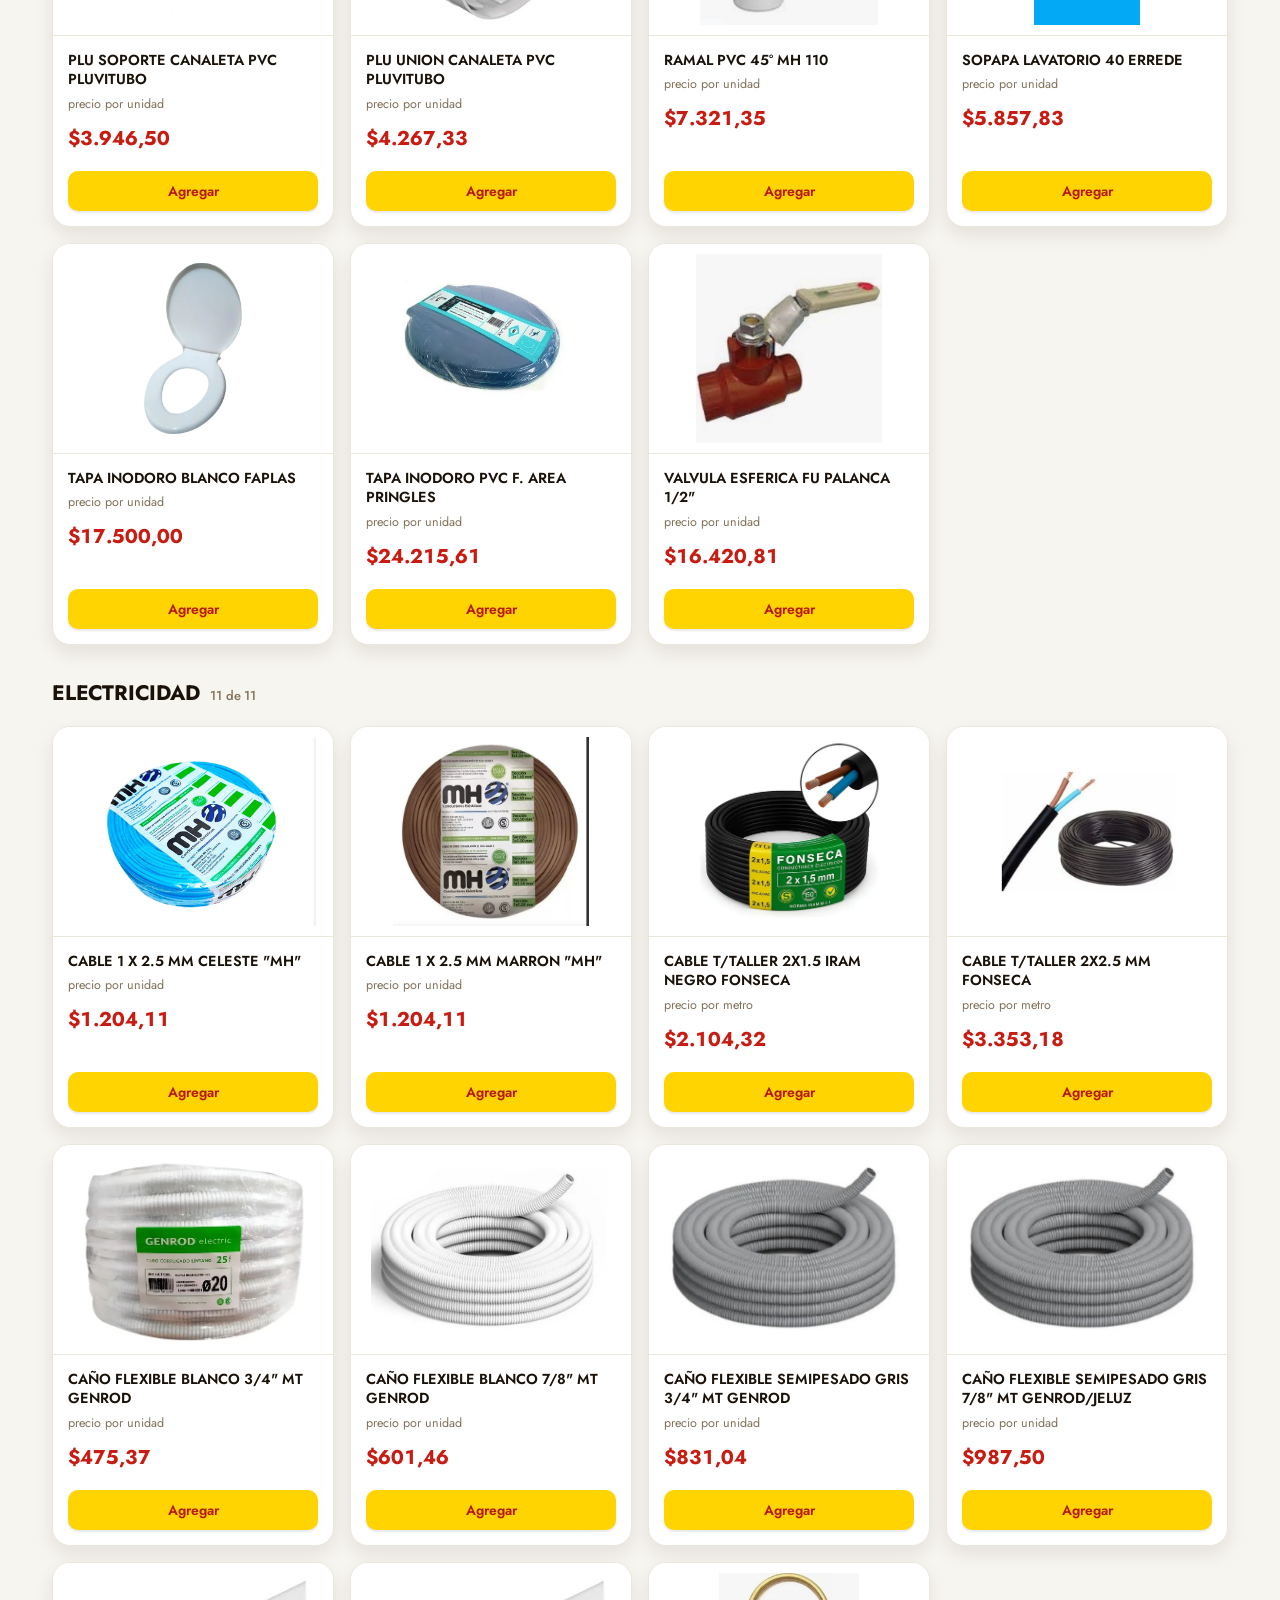
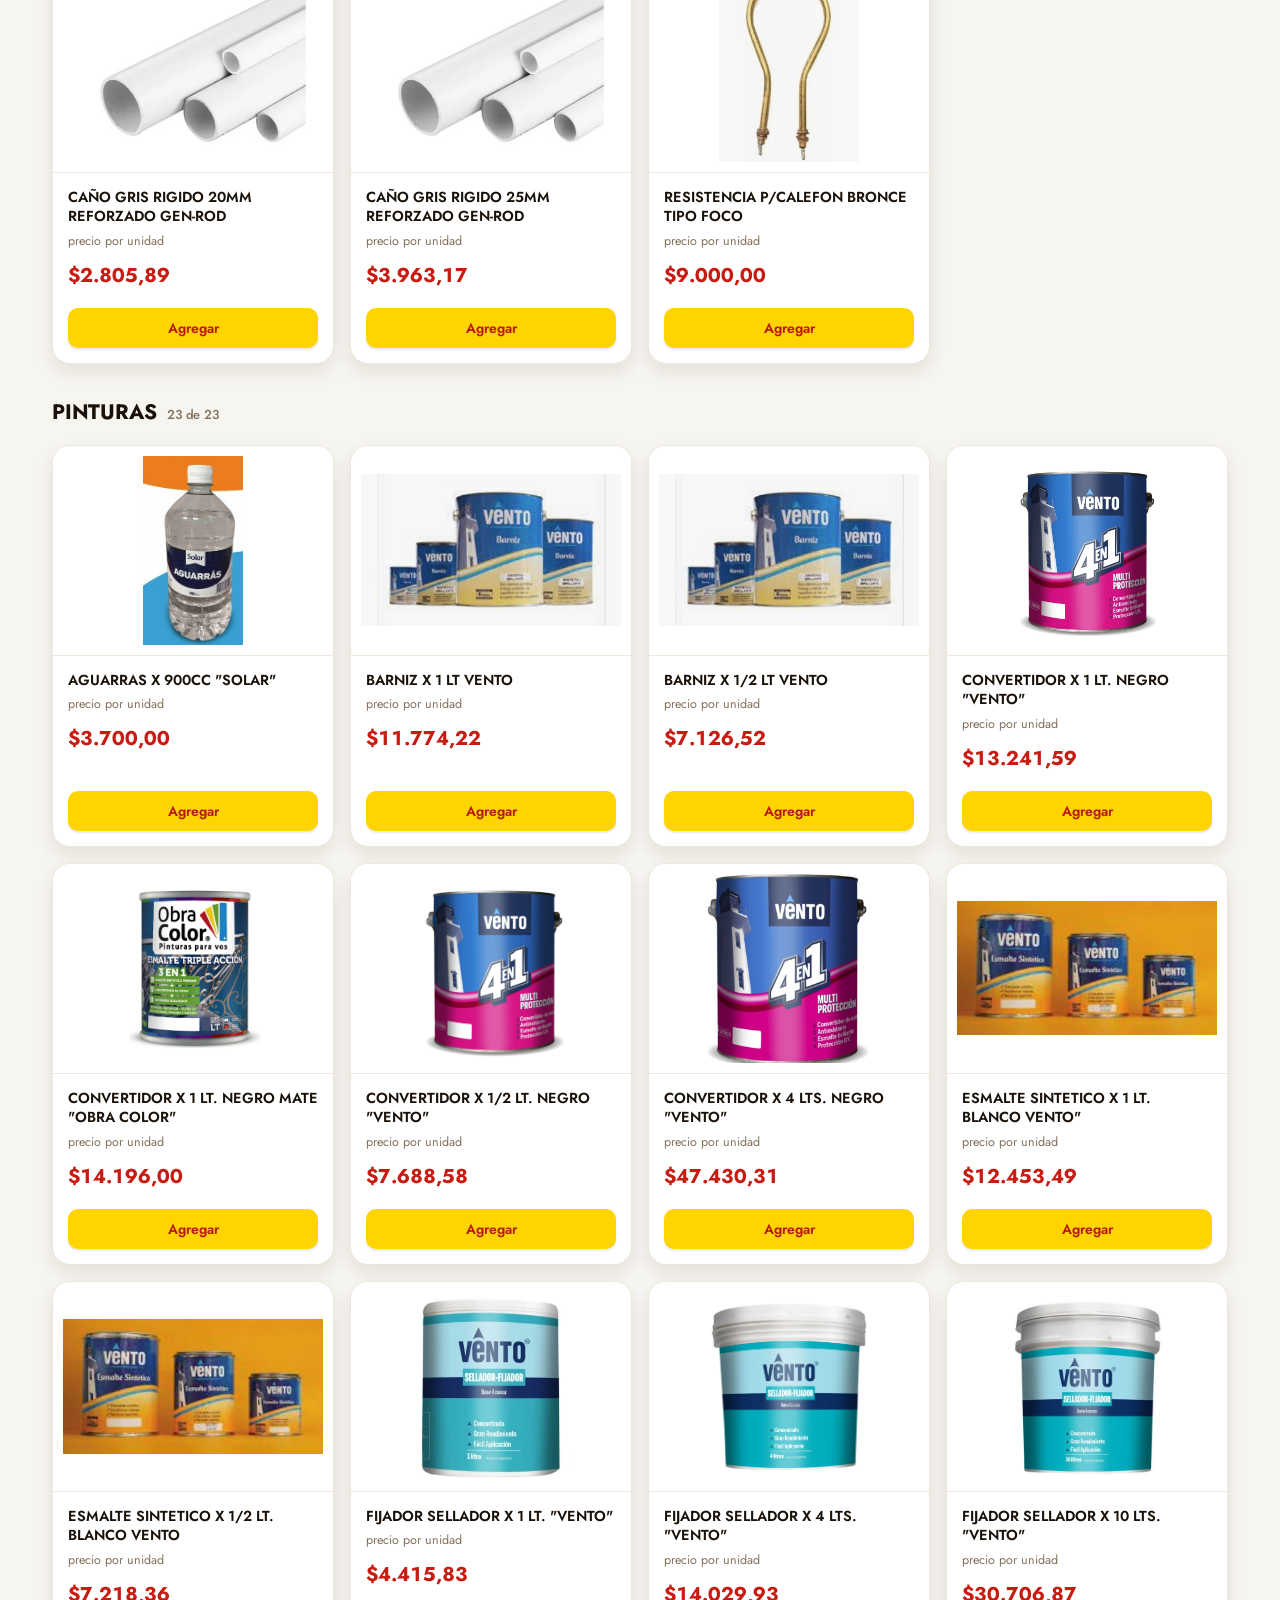
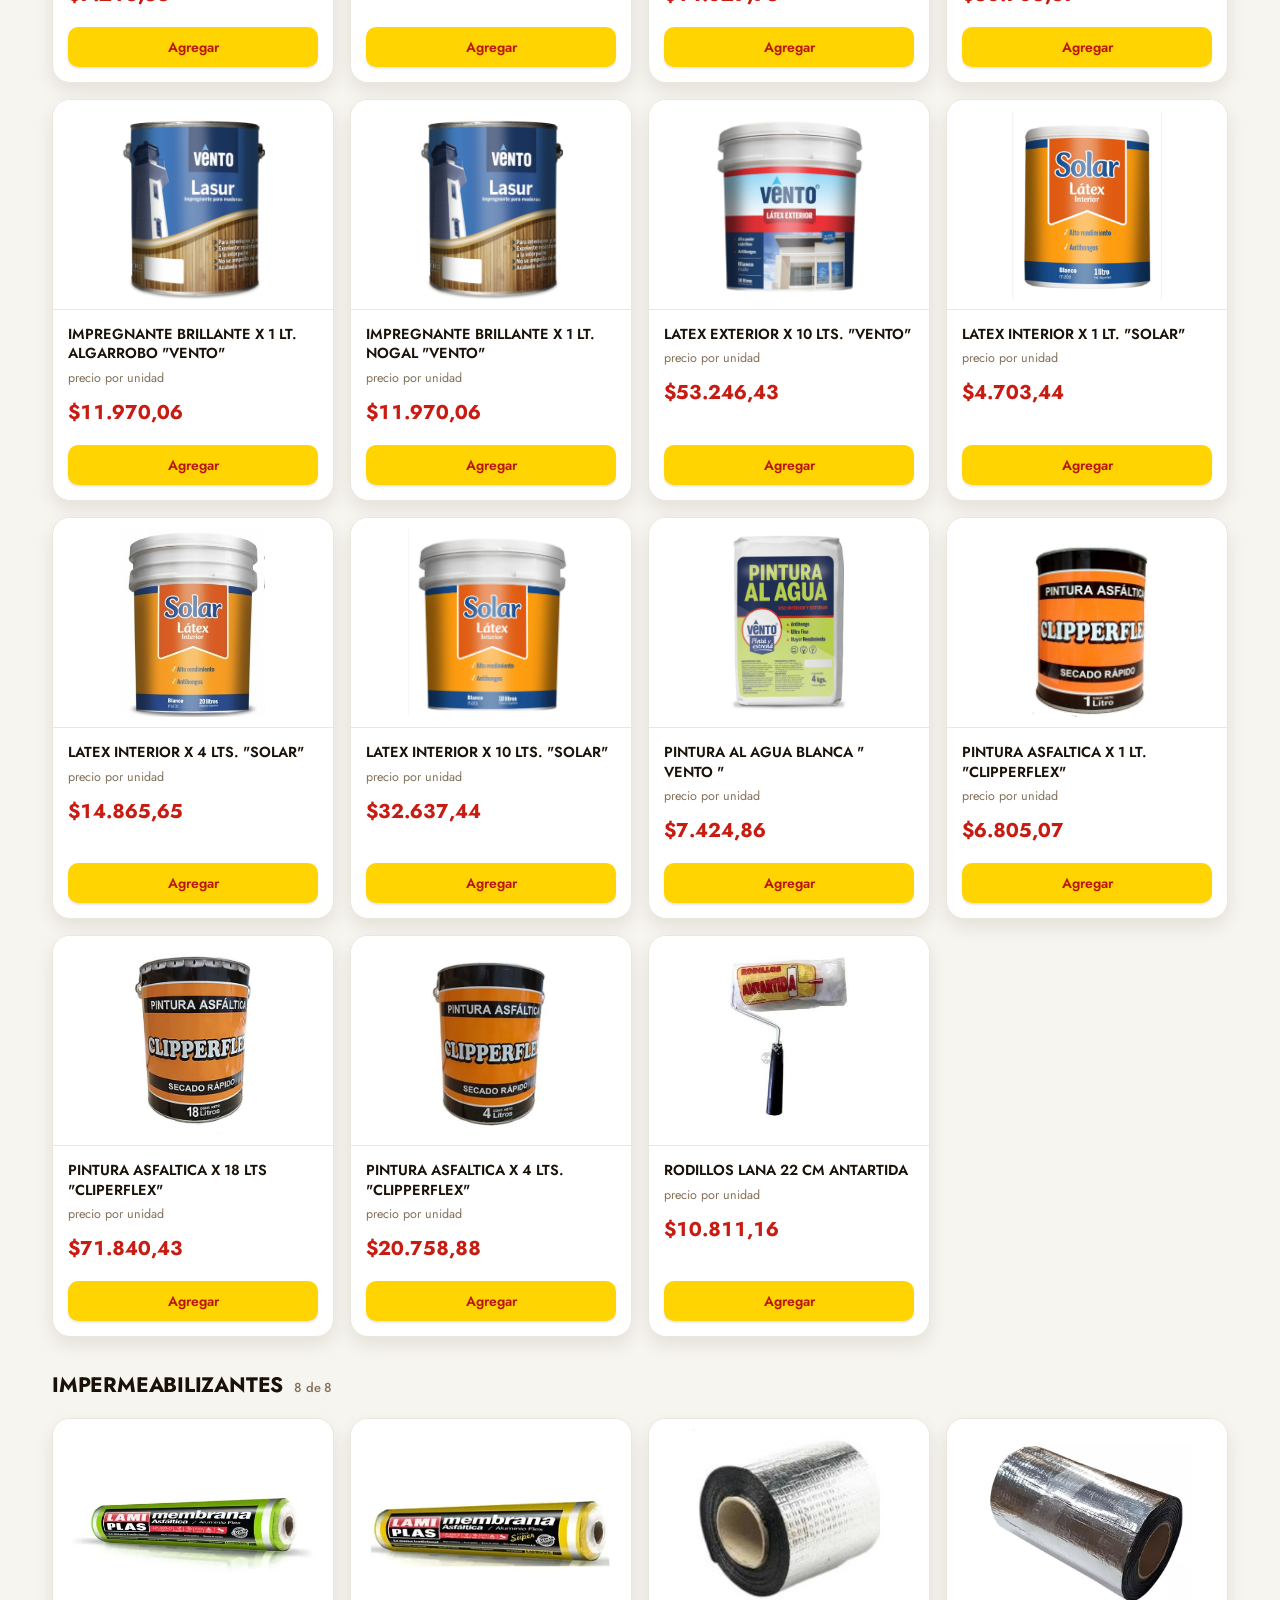
==== commit 6228baf0: "Catálogo actualizado — 2026-10-30 11:44" ====
--- a/index.html
+++ b/index.html
@@ -8,7 +8,7 @@
 <meta name="theme-color" content="#e2231a">
 <link rel="apple-touch-icon" href="icon-192.png">
 <link rel="stylesheet" href="https://fonts.googleapis.com/css2?family=Jost:wght@300;400;500;600;700;800&display=swap">
-<link rel="stylesheet" href="estilos.css?v=28">
+<link rel="stylesheet" href="estilos.css?v=29">
 </head>
 <body>
 
@@ -512,6 +512,6 @@
   <button type="button" class="install-close" id="installBannerClose" aria-label="Cerrar aviso">×</button>
 </div>
 
-<script src="app.js?v=32"></script>
+<script src="app.js?v=34"></script>
 </body>
 </html>
--- a/estilos.css
+++ b/estilos.css
@@ -272,6 +272,9 @@
   font-size:11px;font-weight:700;letter-spacing:.05em;text-transform:uppercase;
   padding:5px 10px;border-radius:999px;box-shadow:0 3px 8px rgba(20,10,4,.24);
 }
+.item-flag-sin{background:#6b6258;color:#fff;}
+.item.sin-stock .item-photo{opacity:.55;}
+.ficha-sin-stock{margin:0 0 10px;font-size:13.5px;color:var(--muted);}
 .item-body{padding:14px 15px 15px;display:flex;flex-direction:column;gap:5px;flex:1;}
 .item-desc{font-weight:600;font-size:14.5px;line-height:1.35;margin:0;color:var(--ink-strong);}
 .item-unit{font-size:12.5px;color:var(--muted);margin:0;}
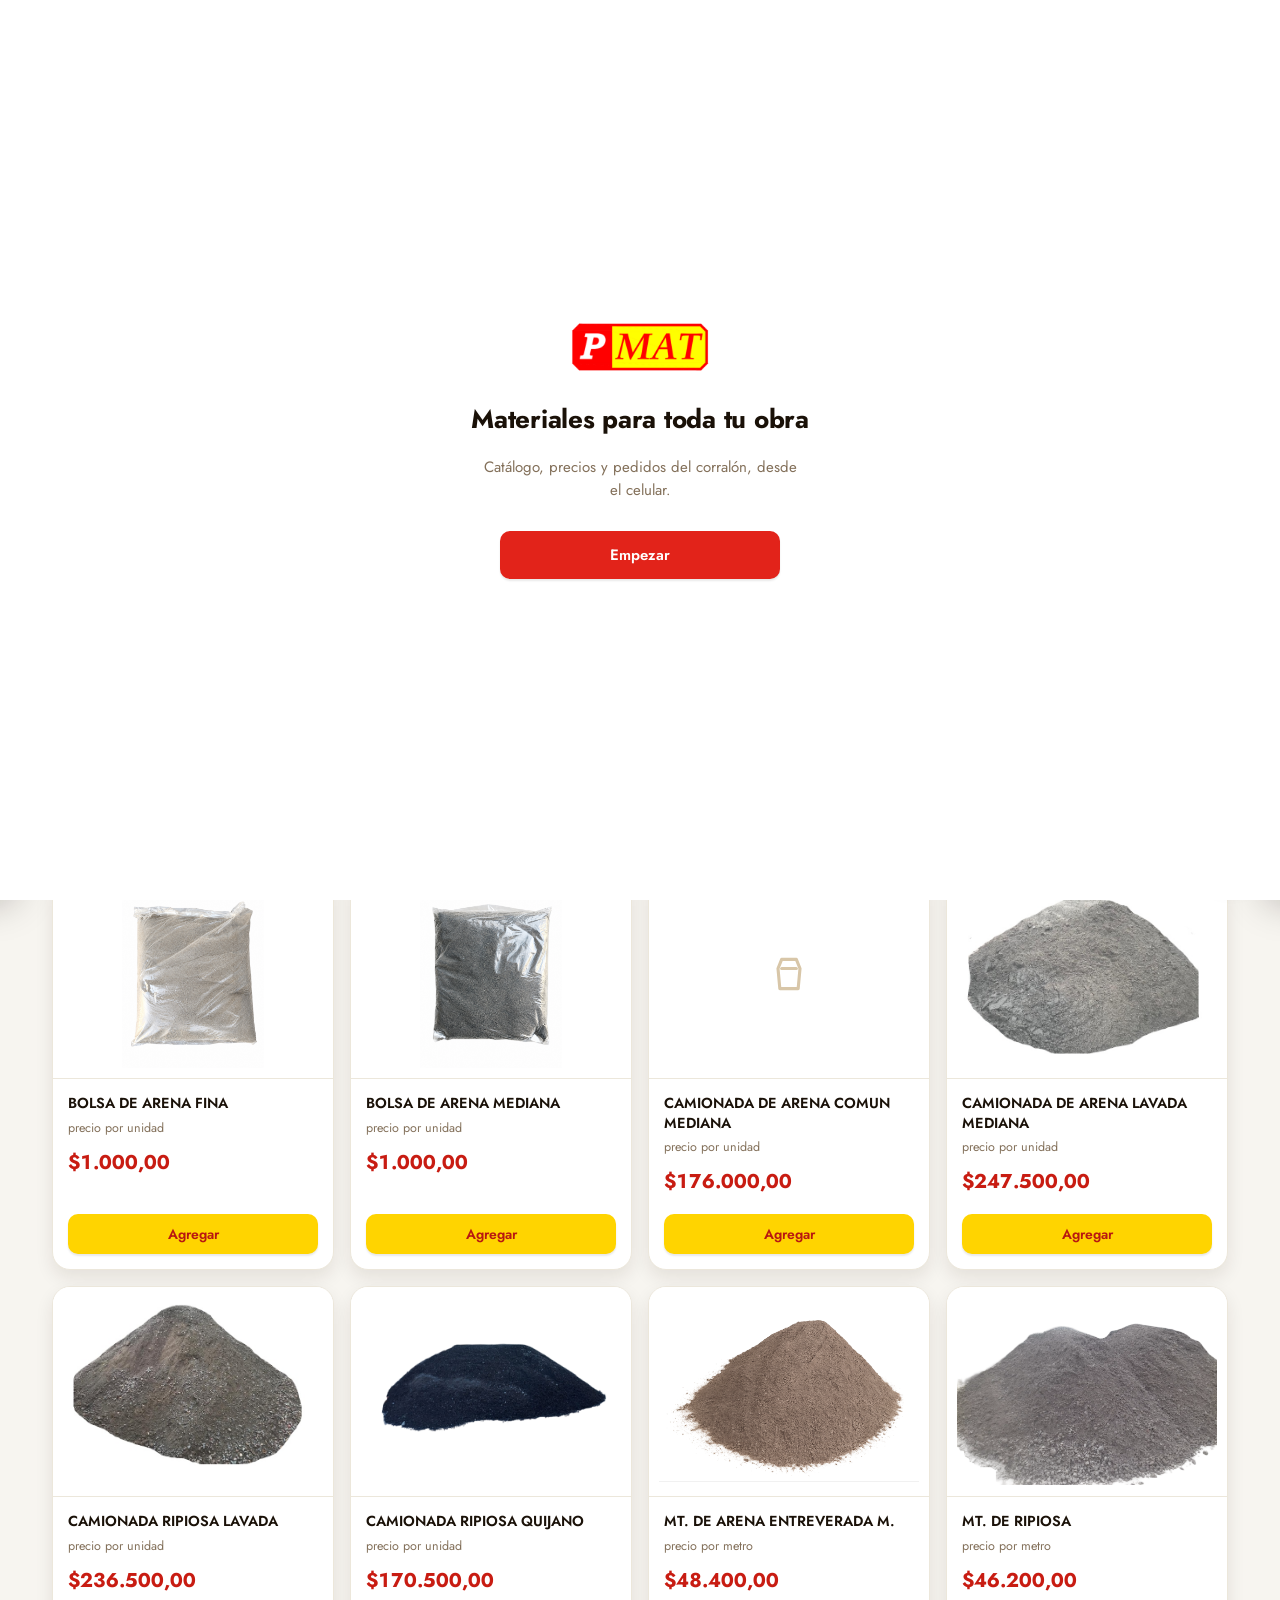
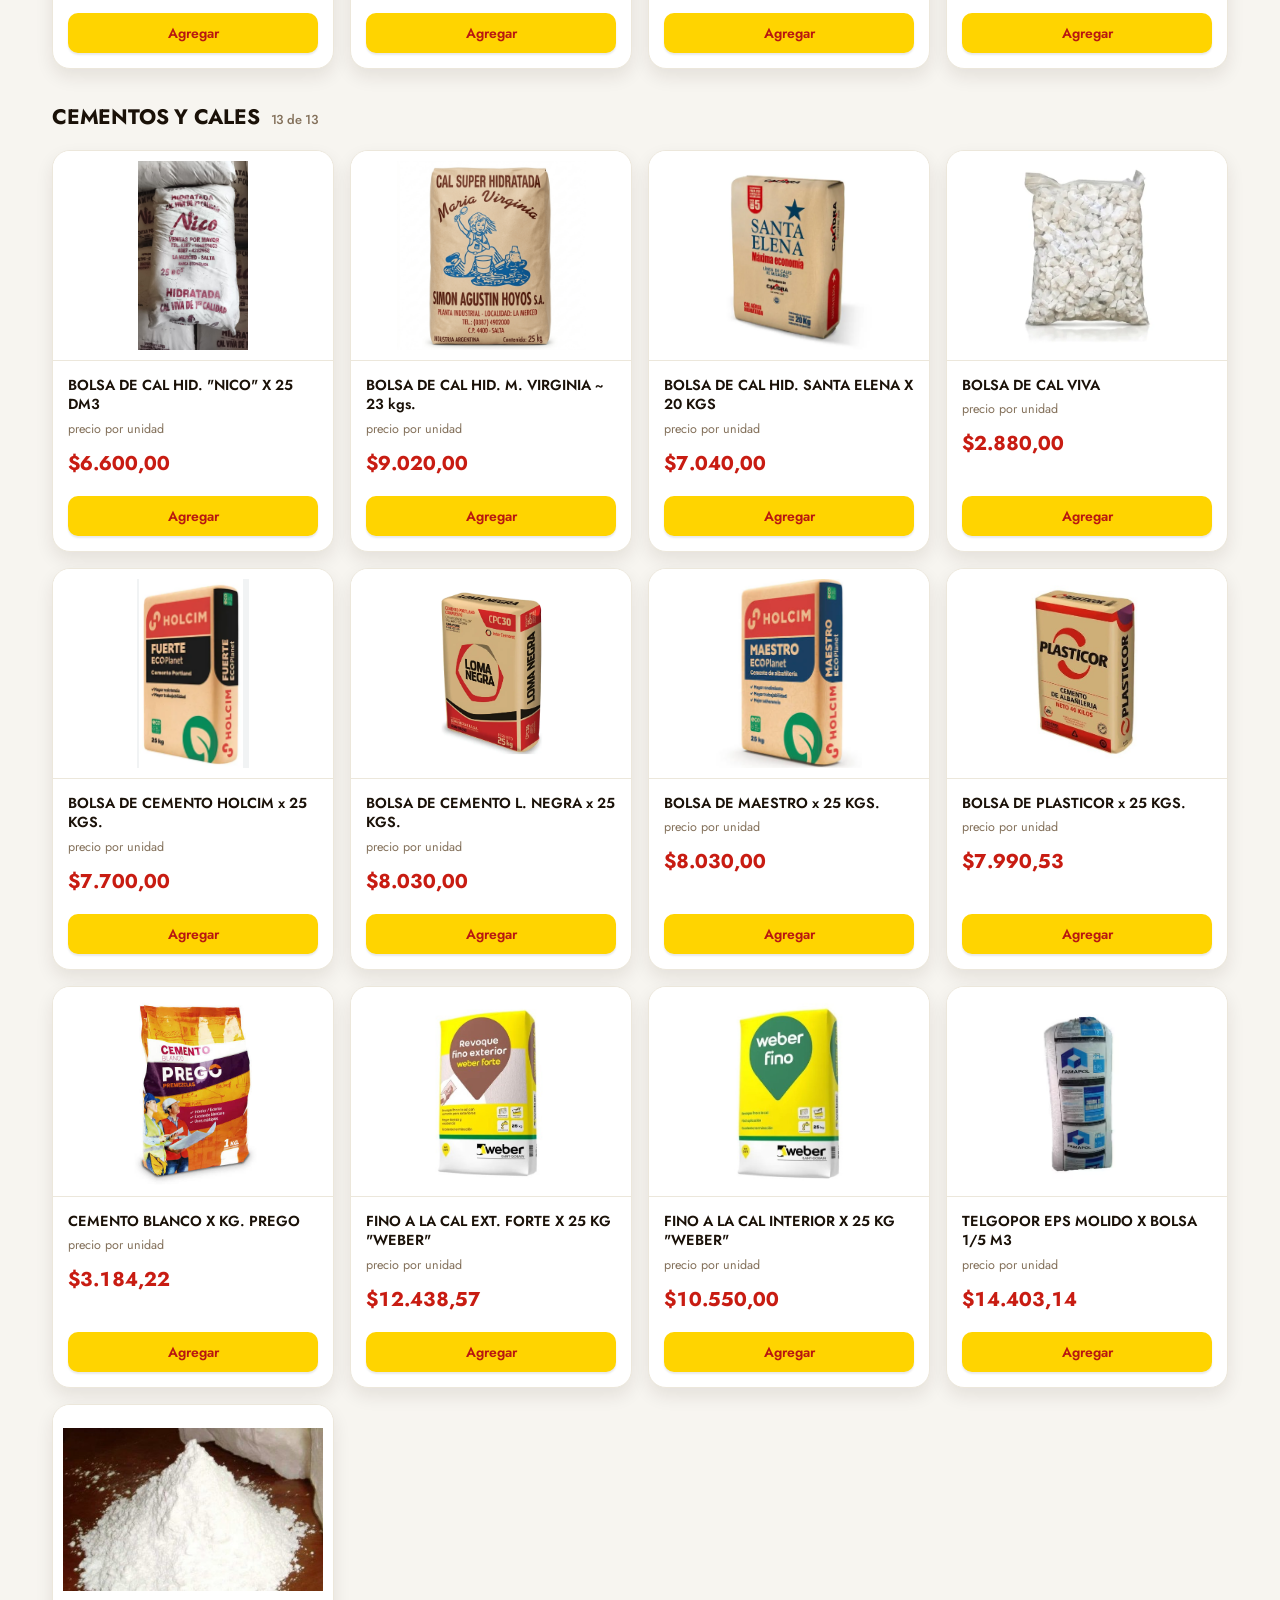
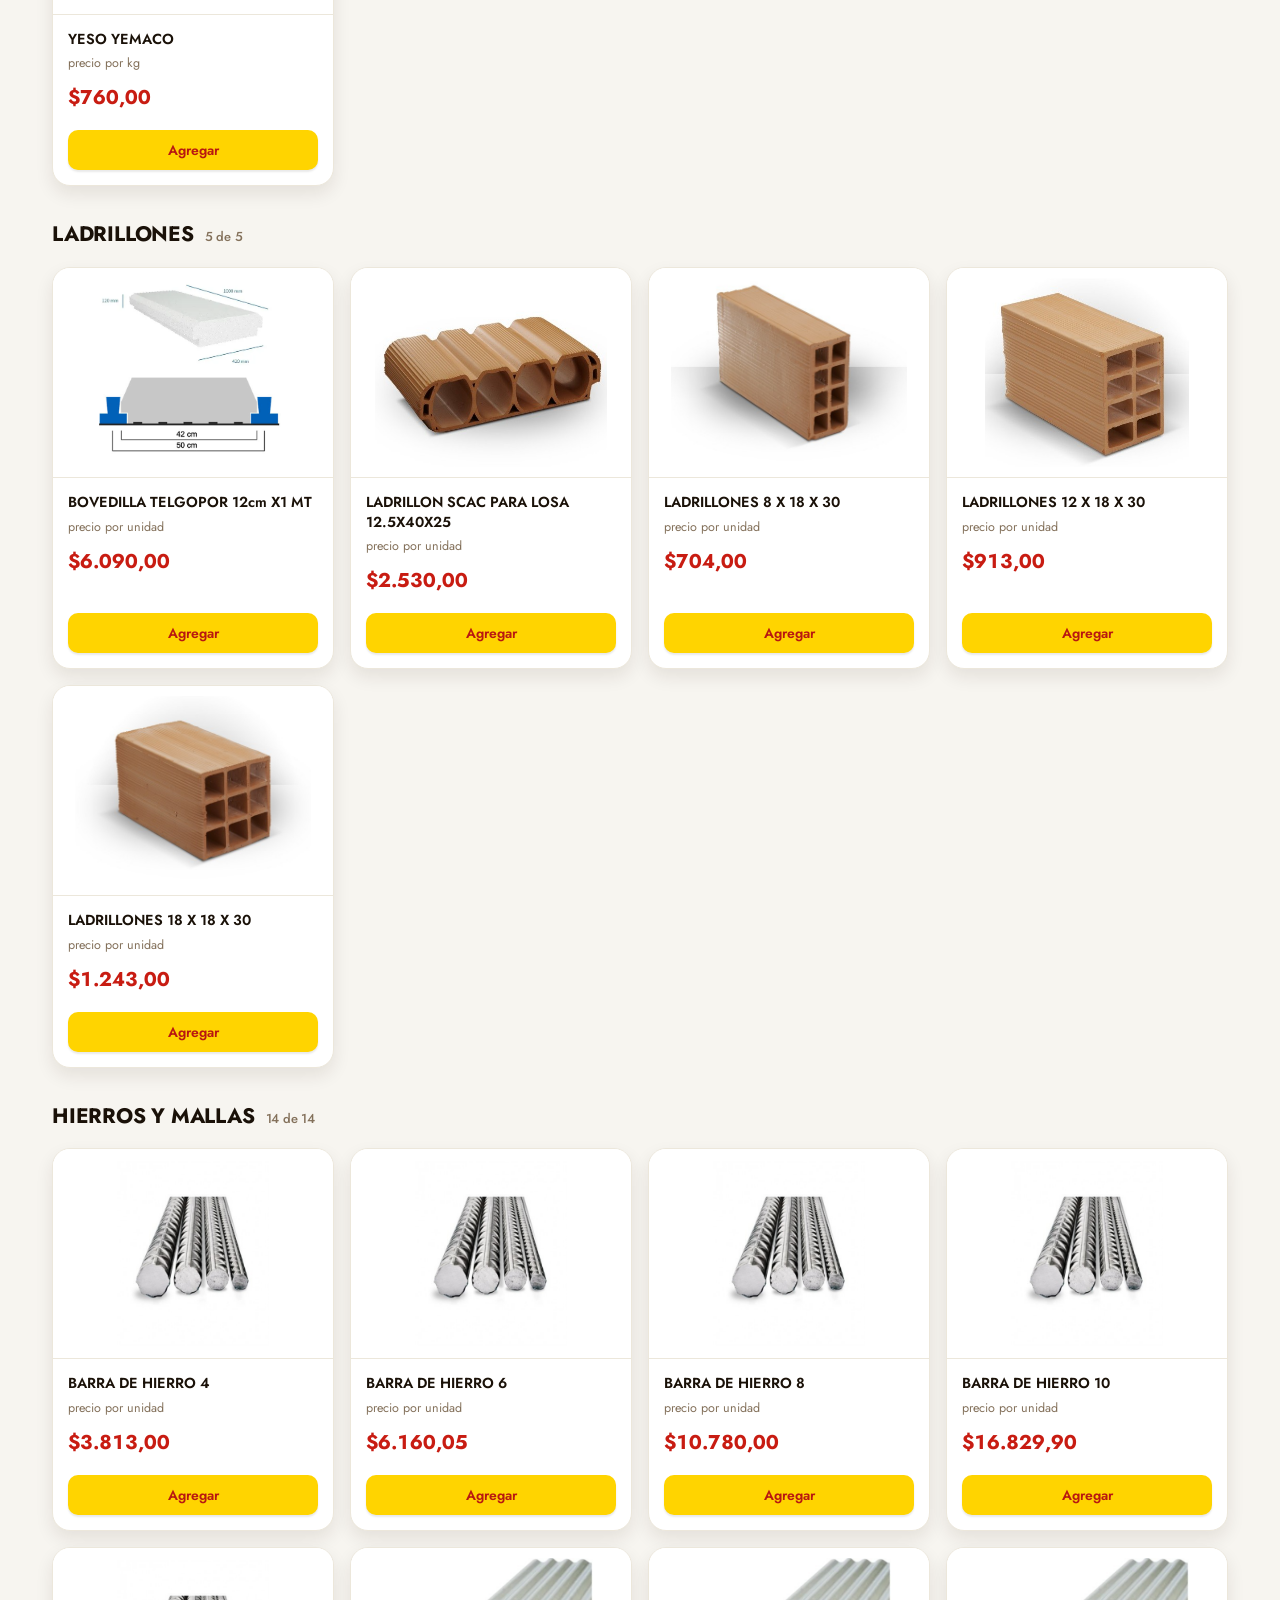
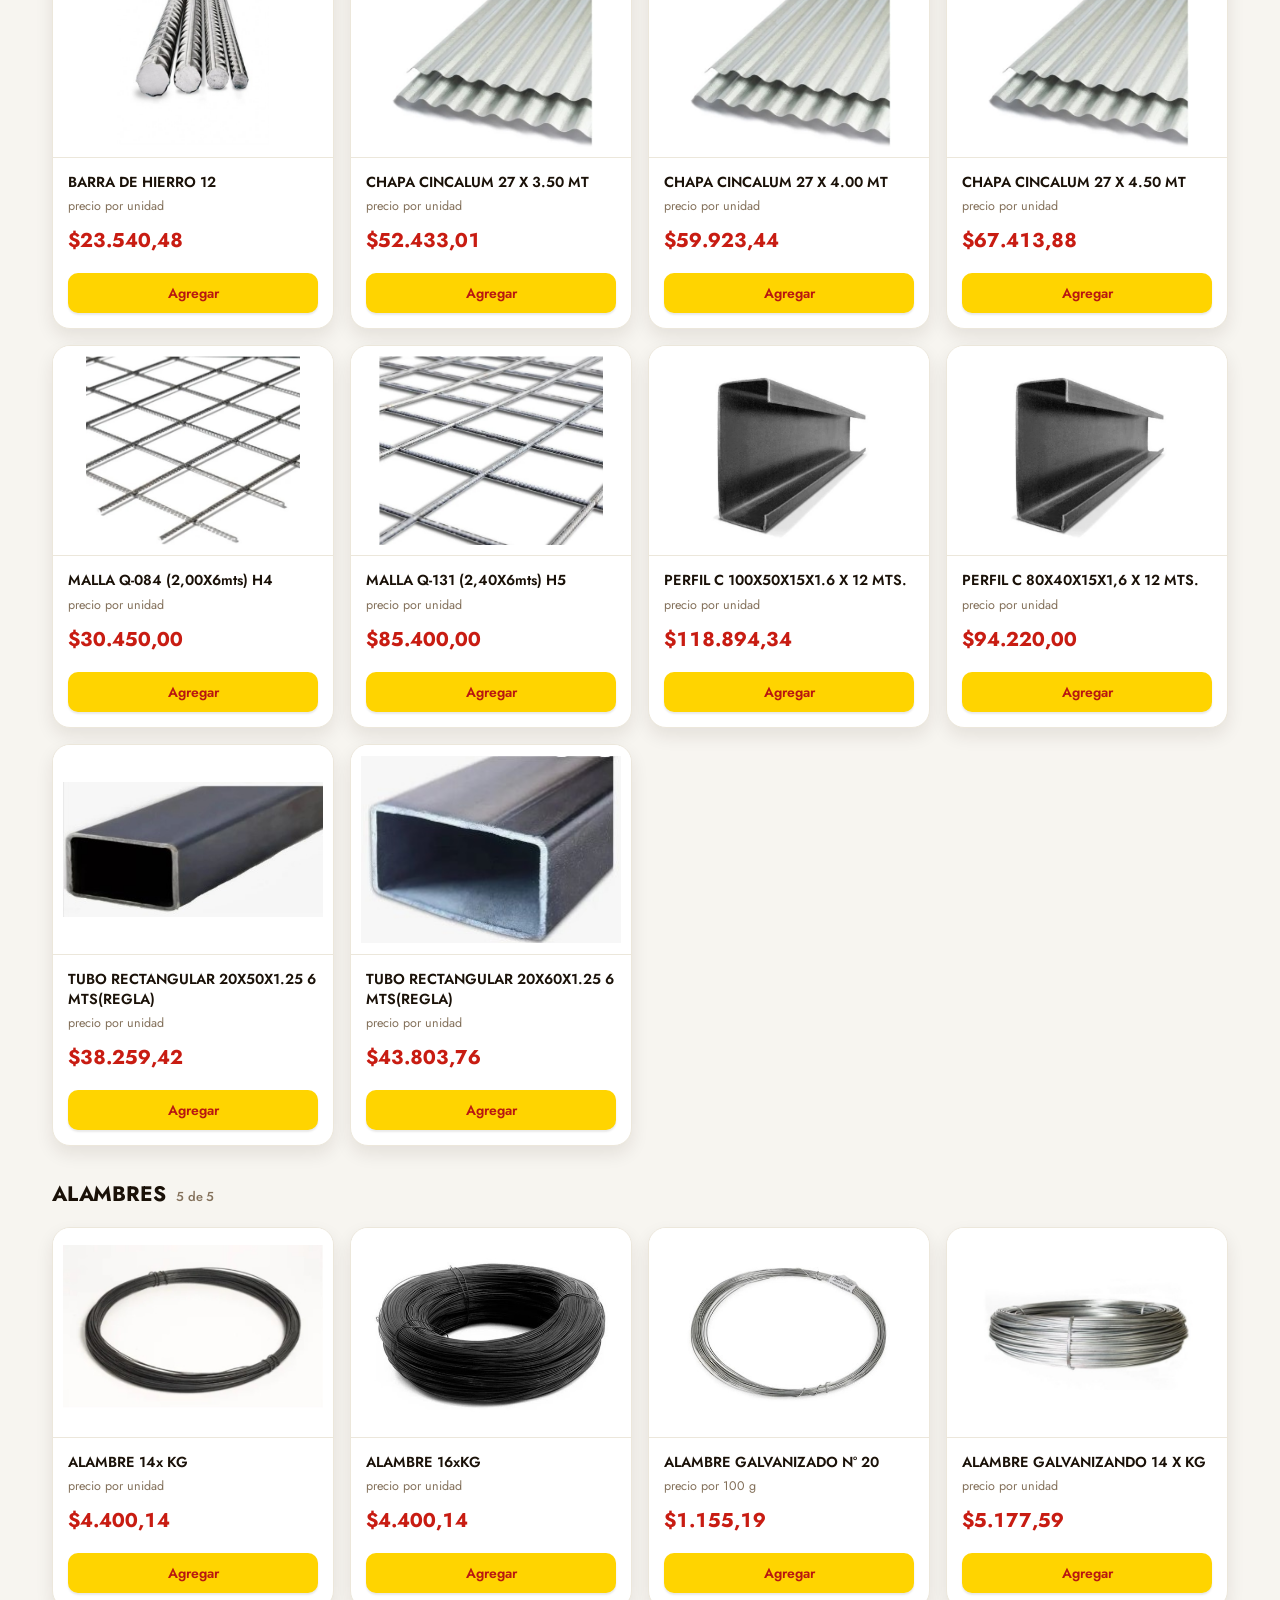
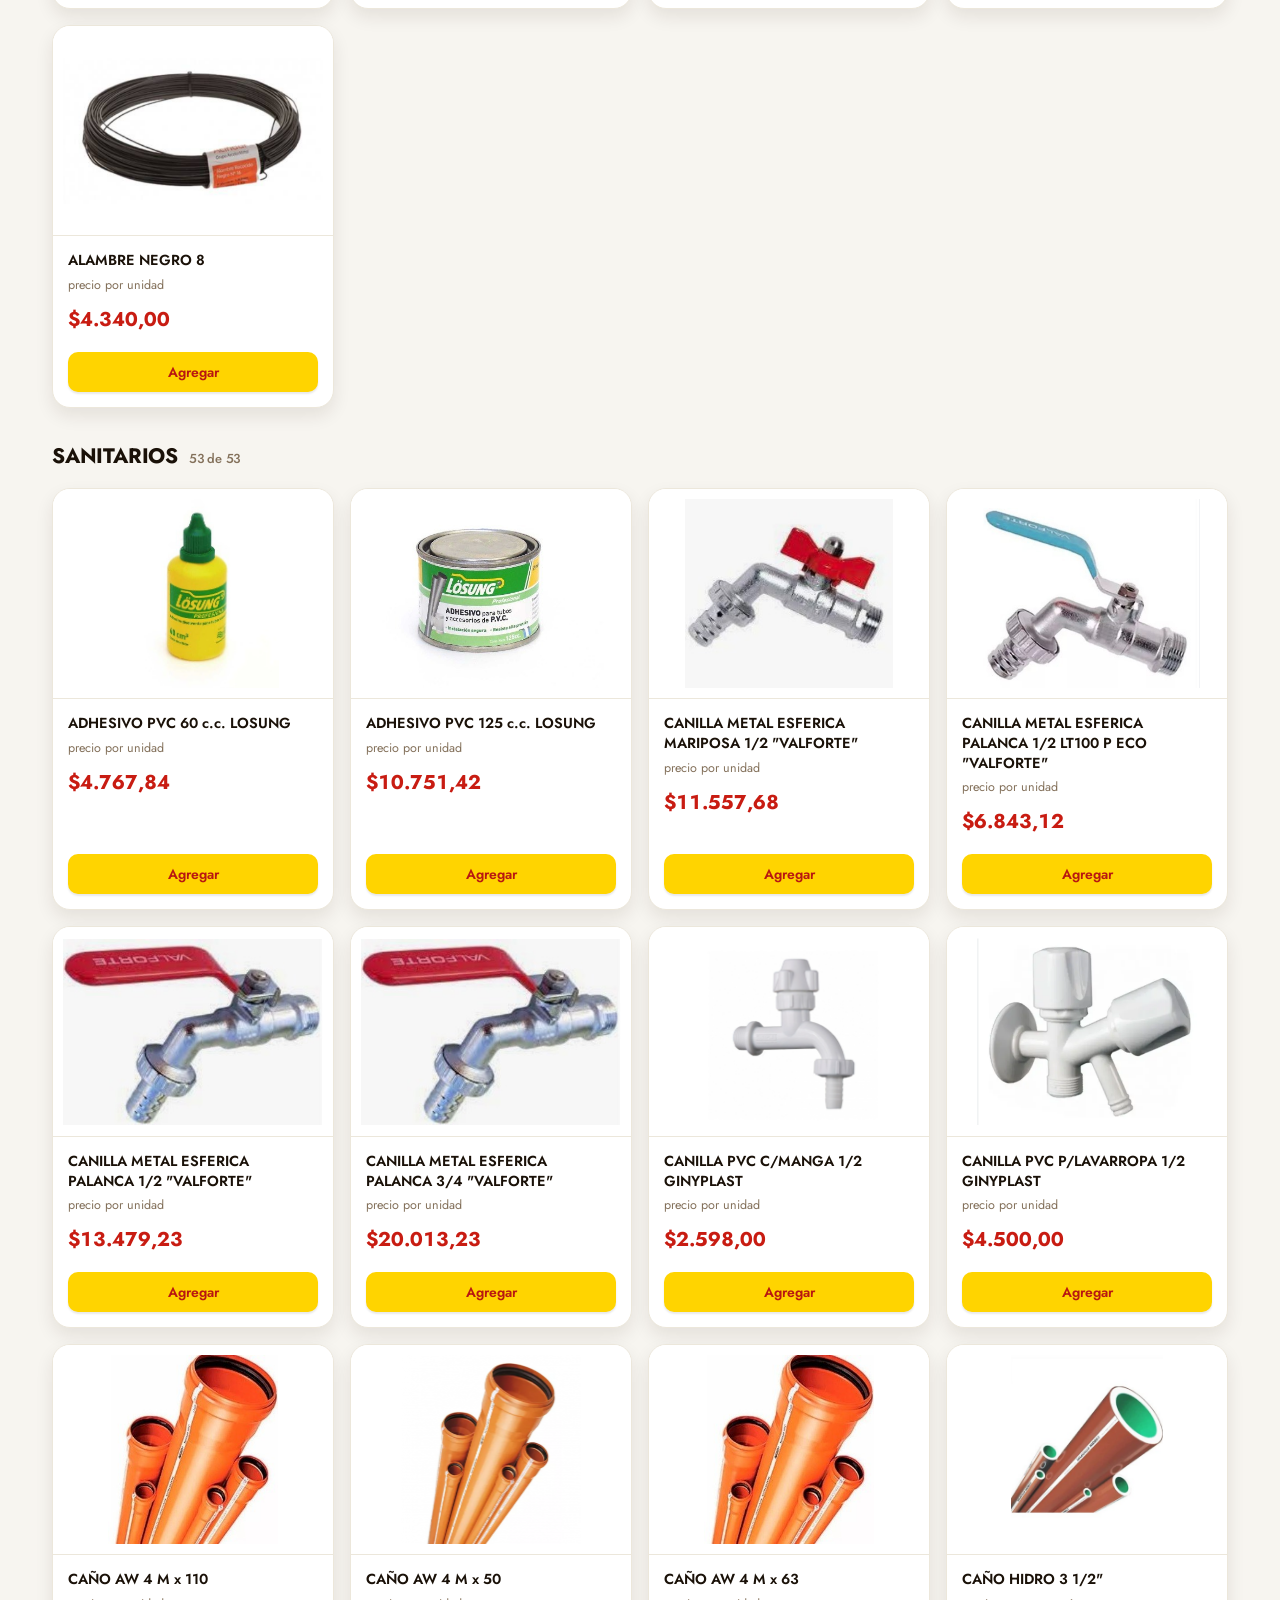
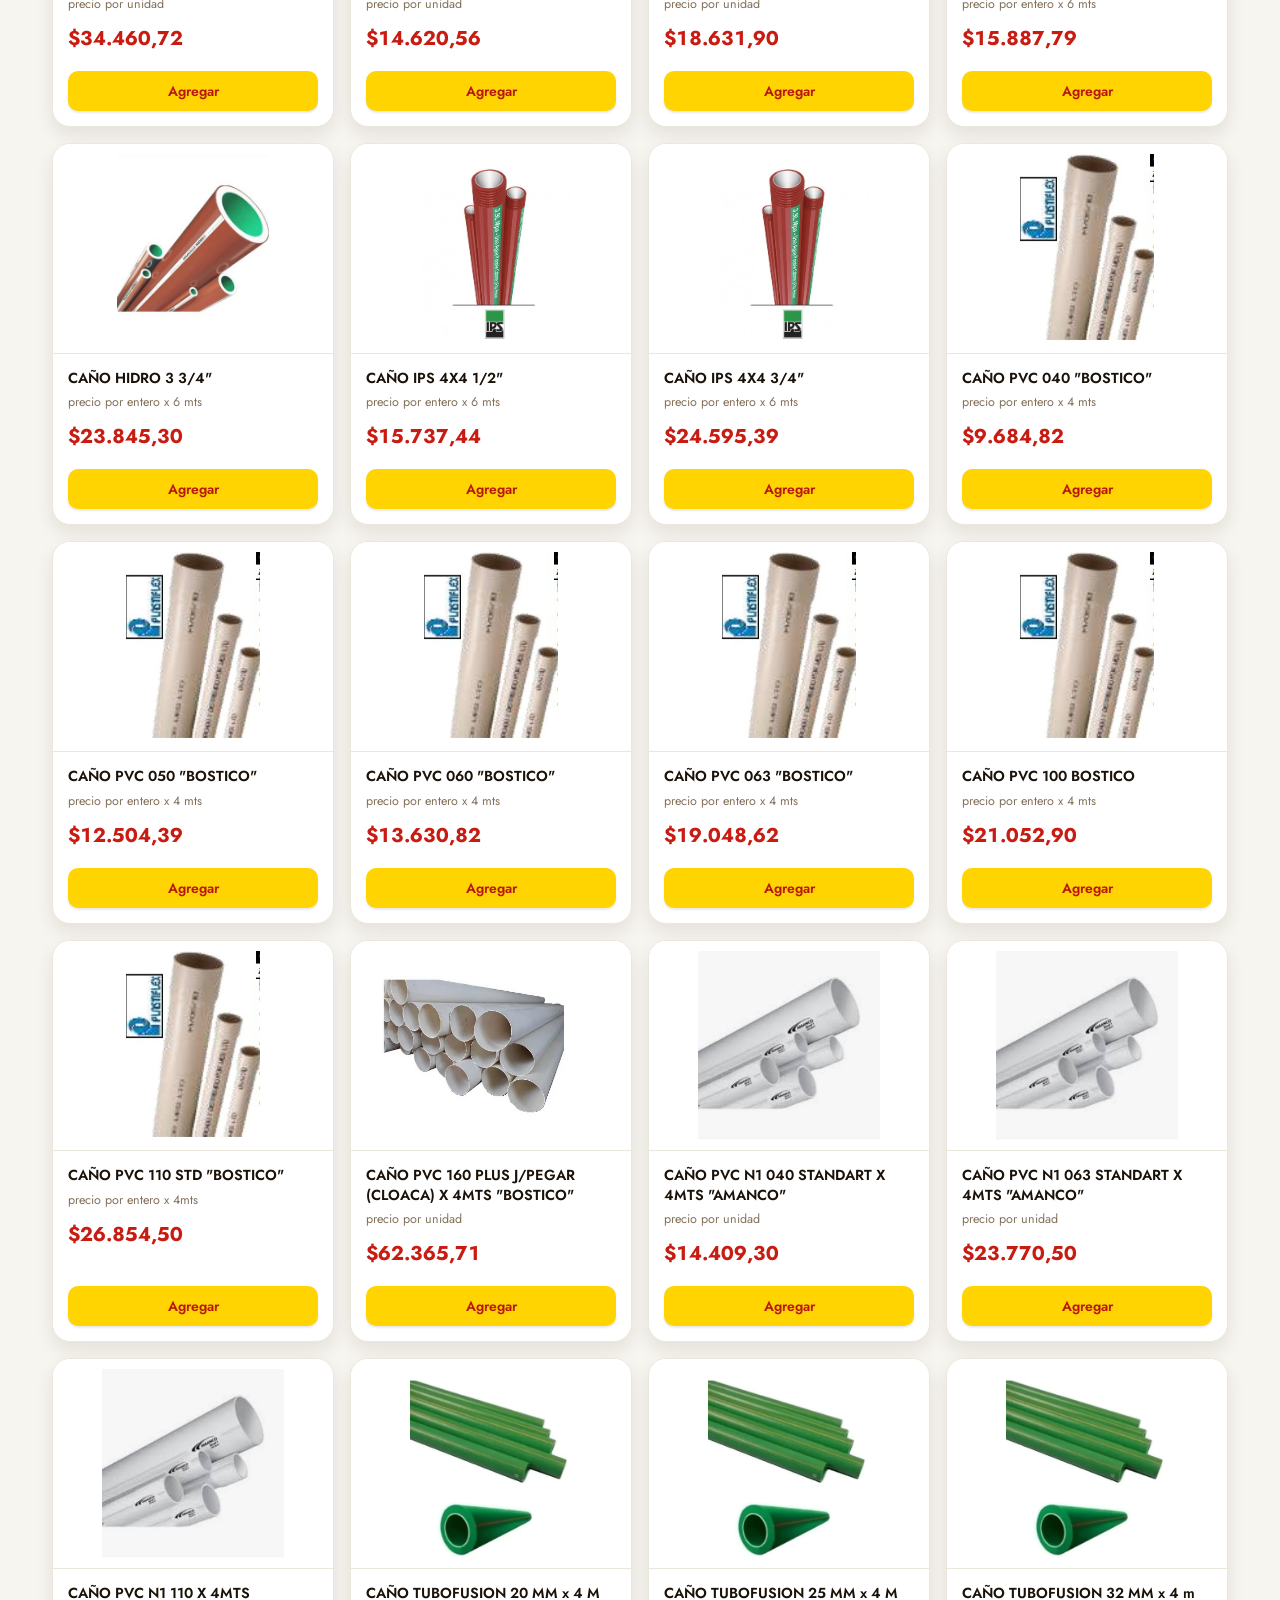
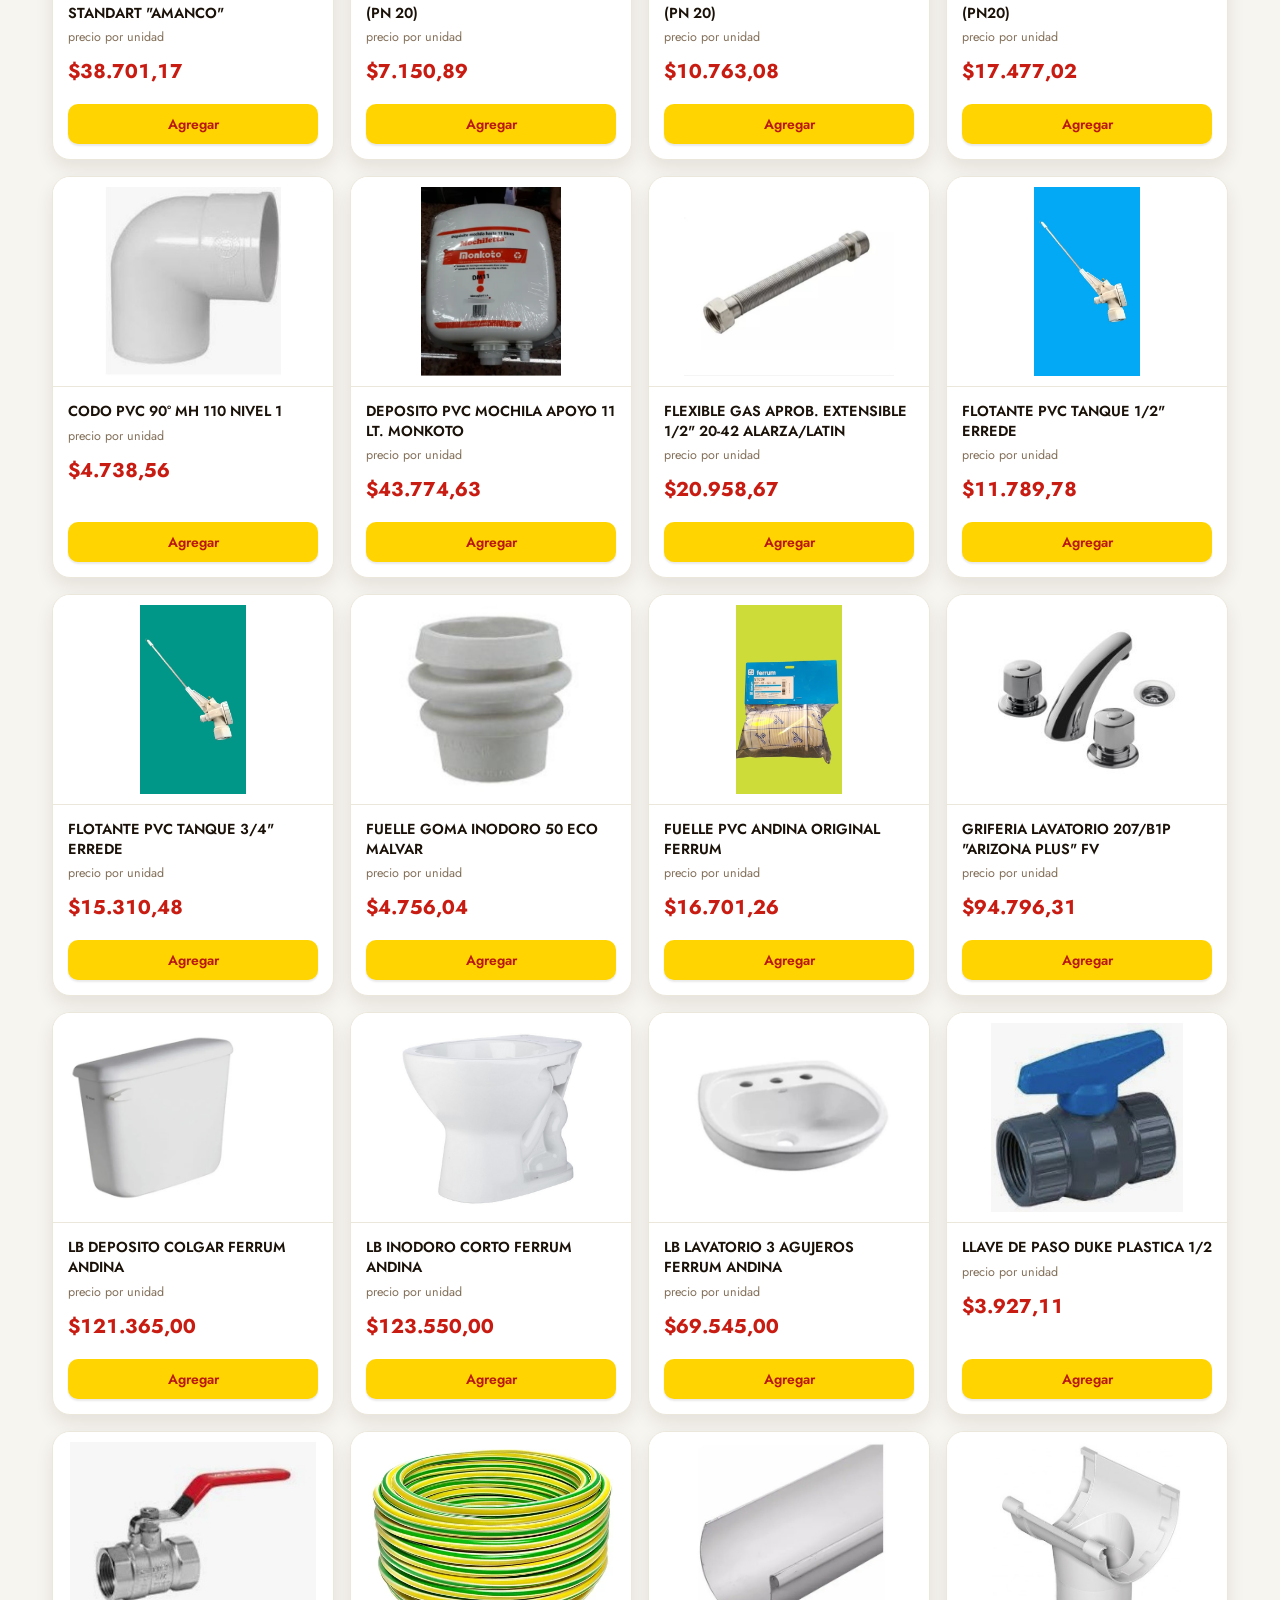
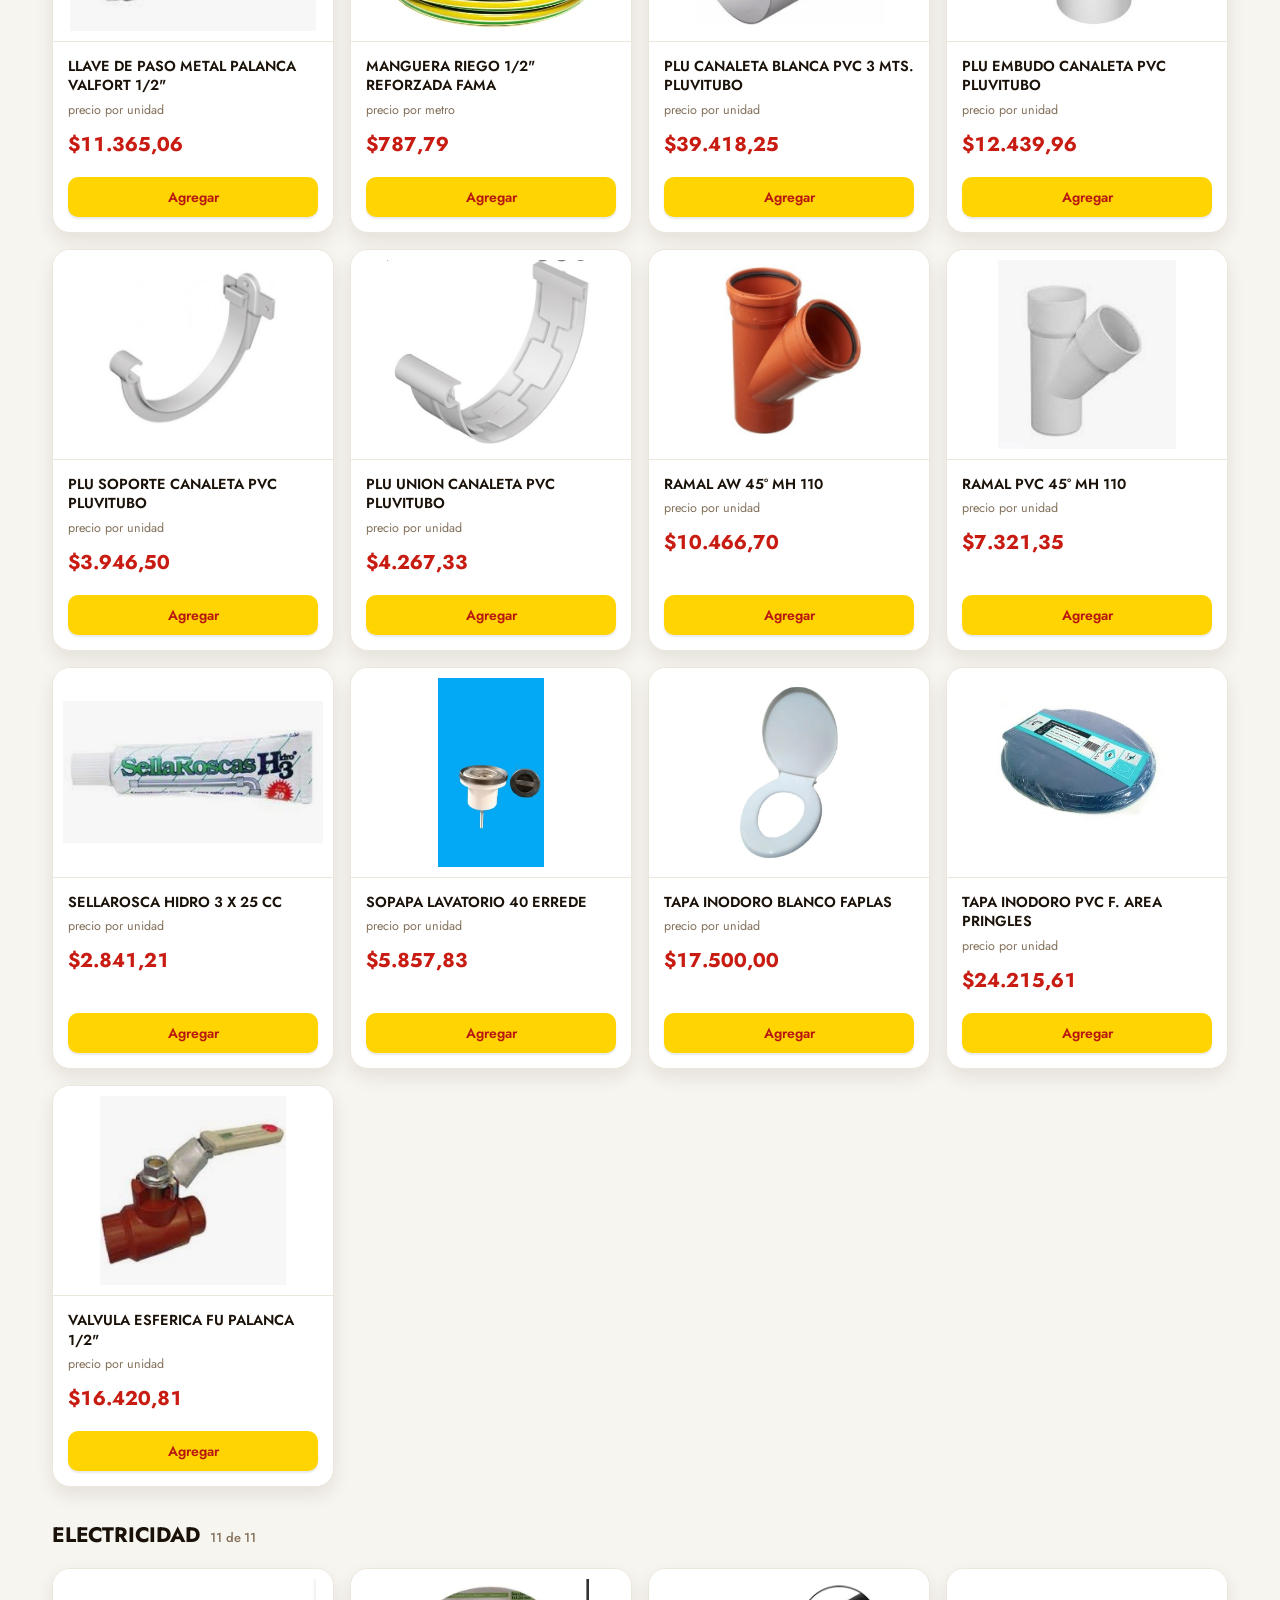
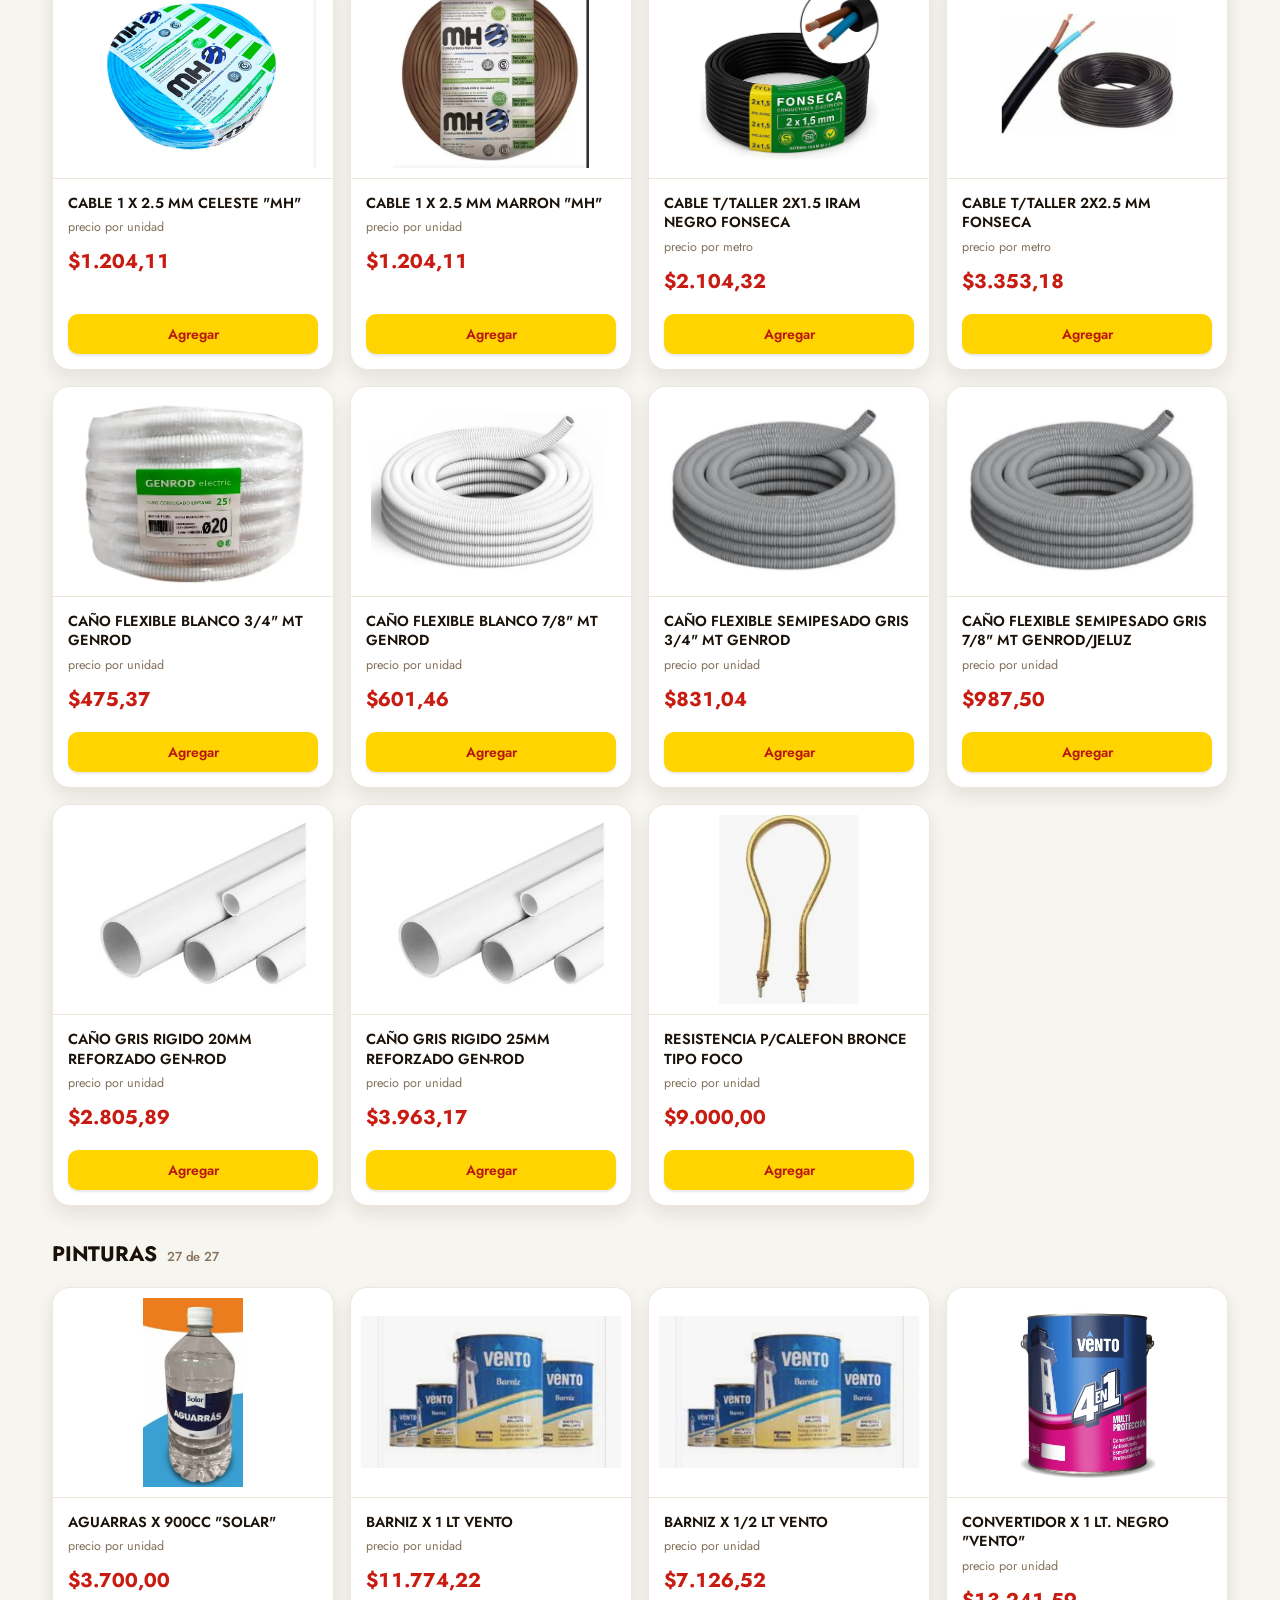
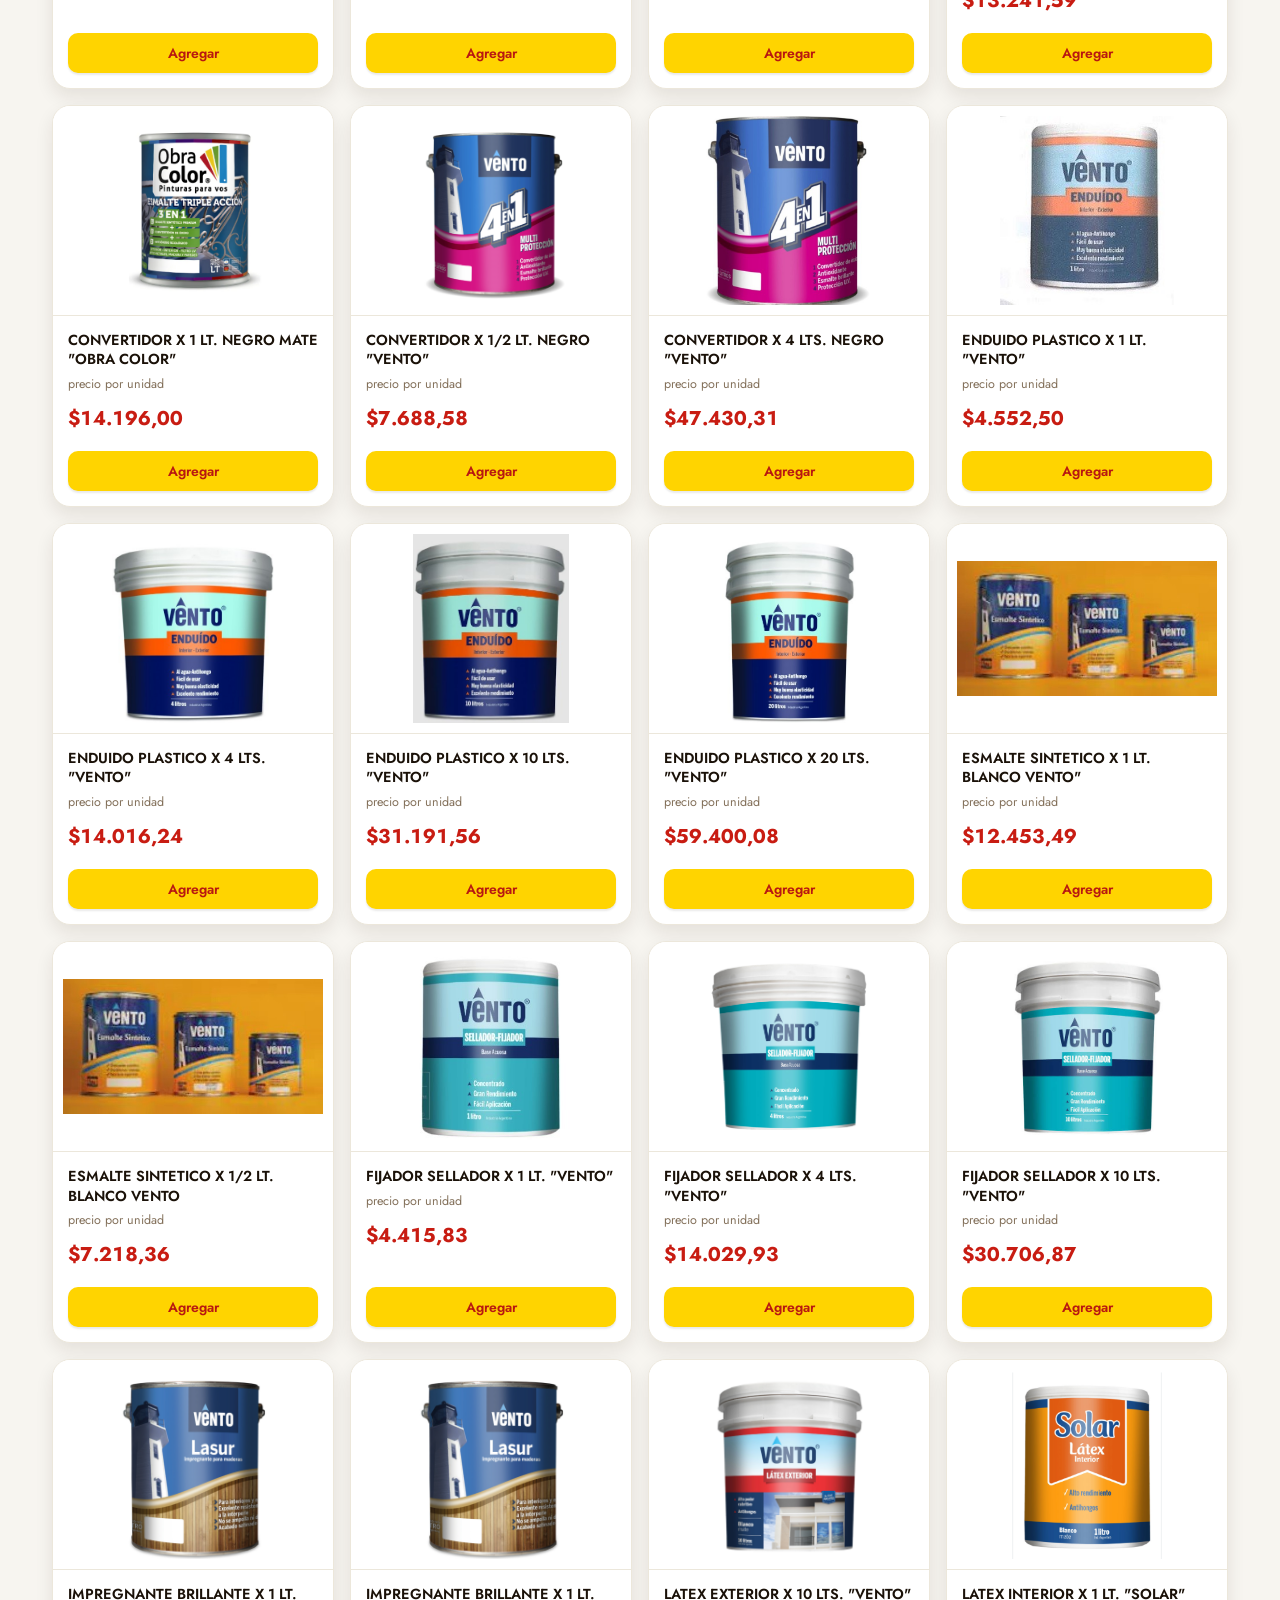
==== commit b09b0212: "Catálogo actualizado — 2026-10-30 19:45" ====
--- a/index.html
+++ b/index.html
@@ -377,18 +377,6 @@
         <button class="btn btn-primary" id="cLadAdd">Agregar al pedido</button>
         <small>Calculado con 16 ladrillones por m² y 5% de desperdicio. El mortero lo calculamos con vos por WhatsApp.</small>
       </div>
-      <div class="calc">
-        <h3>Cerámico por m² a colocar</h3>
-        <div class="calc-row">
-          <div class="field">
-            <label for="cCerM2">Metros² a colocar</label>
-            <input id="cCerM2" type="number" min="1" step="1" value="15">
-          </div>
-        </div>
-        <div class="calc-out" id="cCerOut"></div>
-        <button class="btn btn-primary" id="cCerAdd">Agregar al pedido</button>
-        <small>Suma 8% de desperdicio por cortes y una caja de crucetas cada 20 m². Si el piso va en diagonal, conviene calcular 12%.</small>
-      </div>
     </div>
   </div>
 </section>
@@ -512,6 +500,6 @@
   <button type="button" class="install-close" id="installBannerClose" aria-label="Cerrar aviso">×</button>
 </div>
 
-<script src="app.js?v=34"></script>
+<script src="app.js?v=37"></script>
 </body>
 </html>
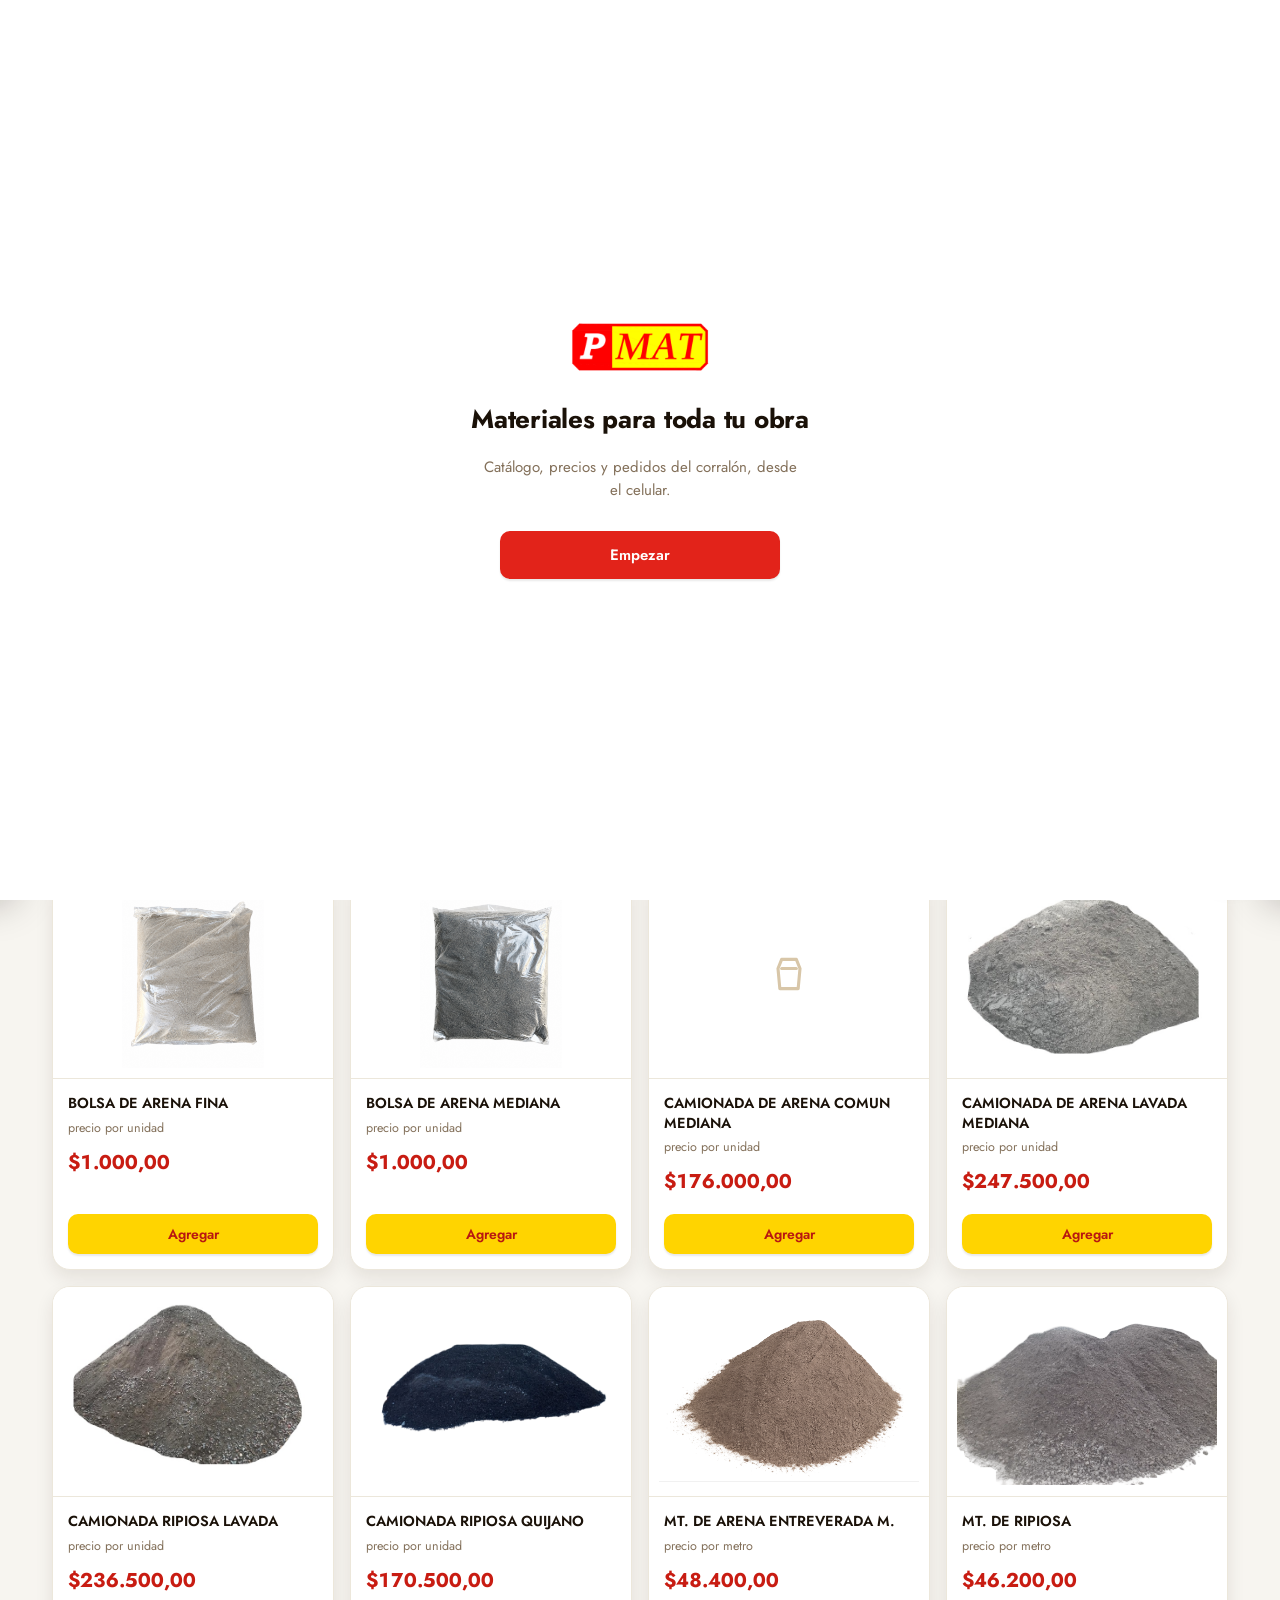
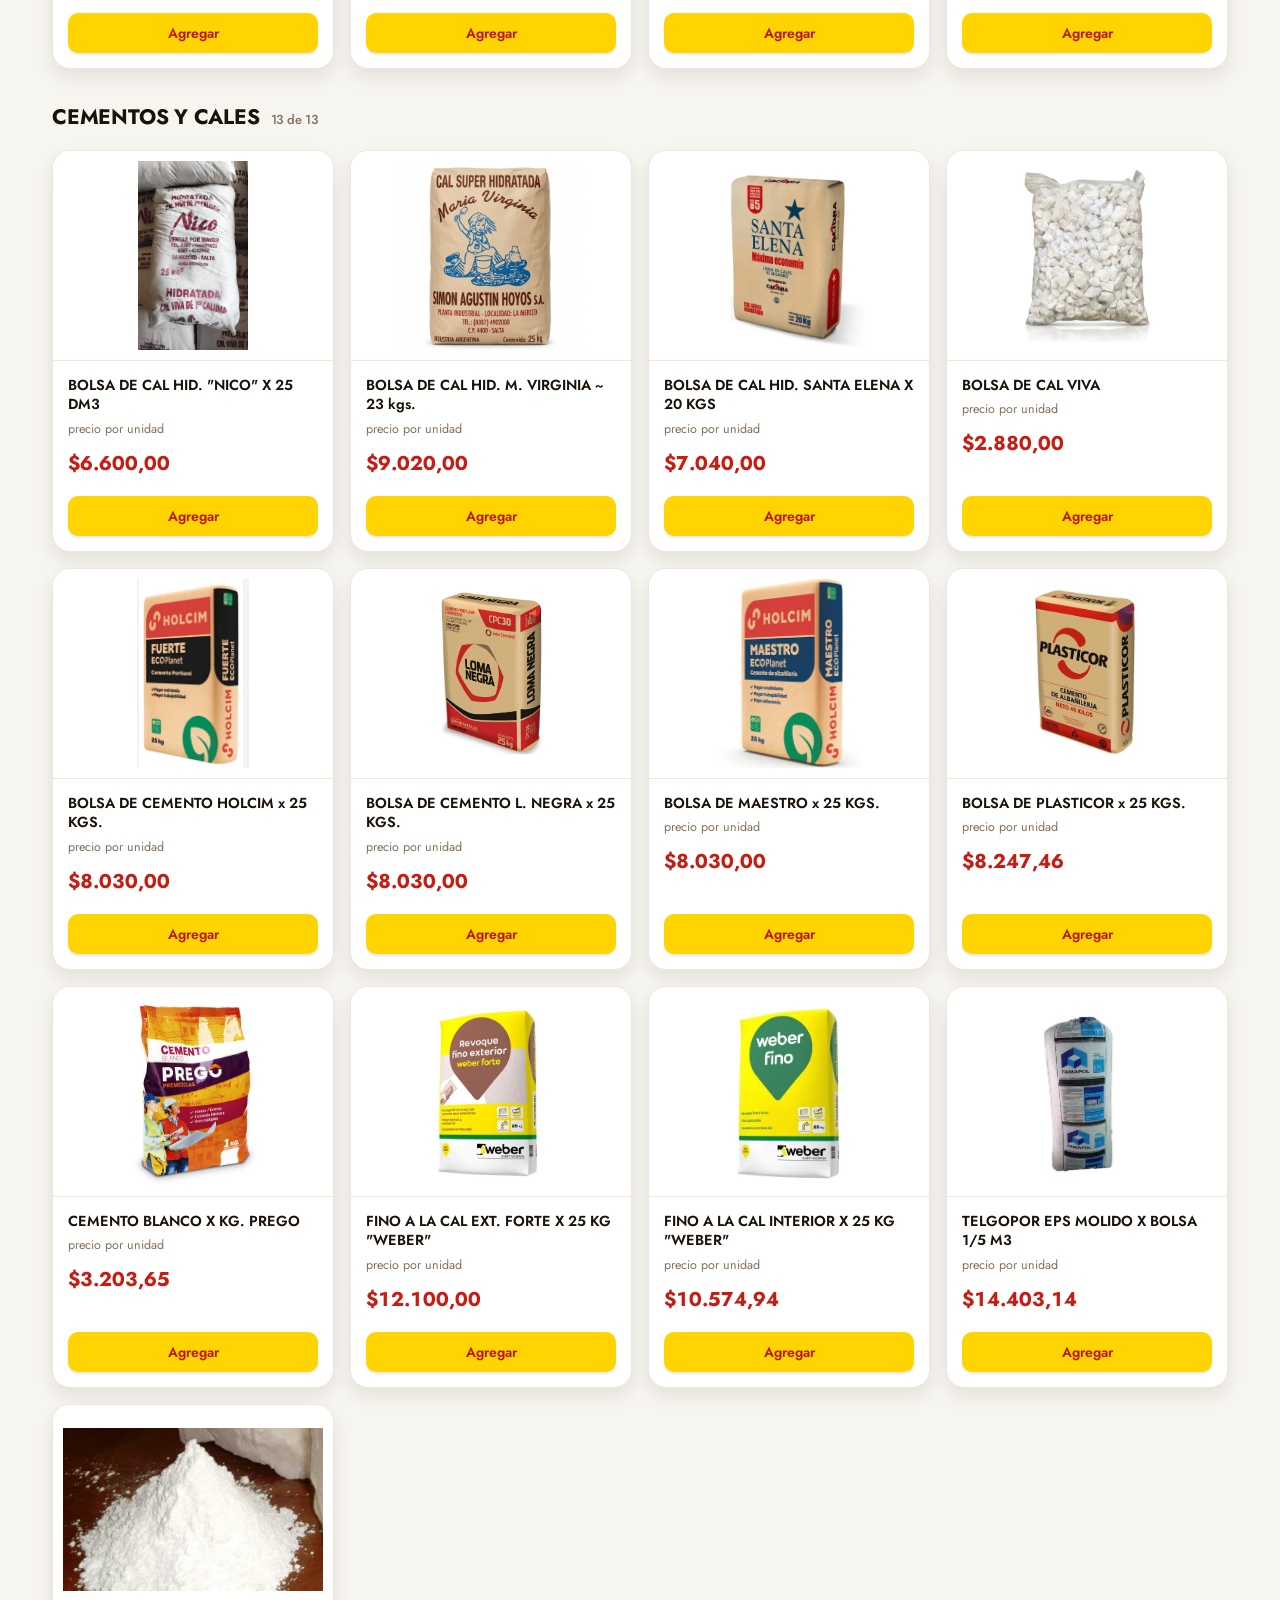
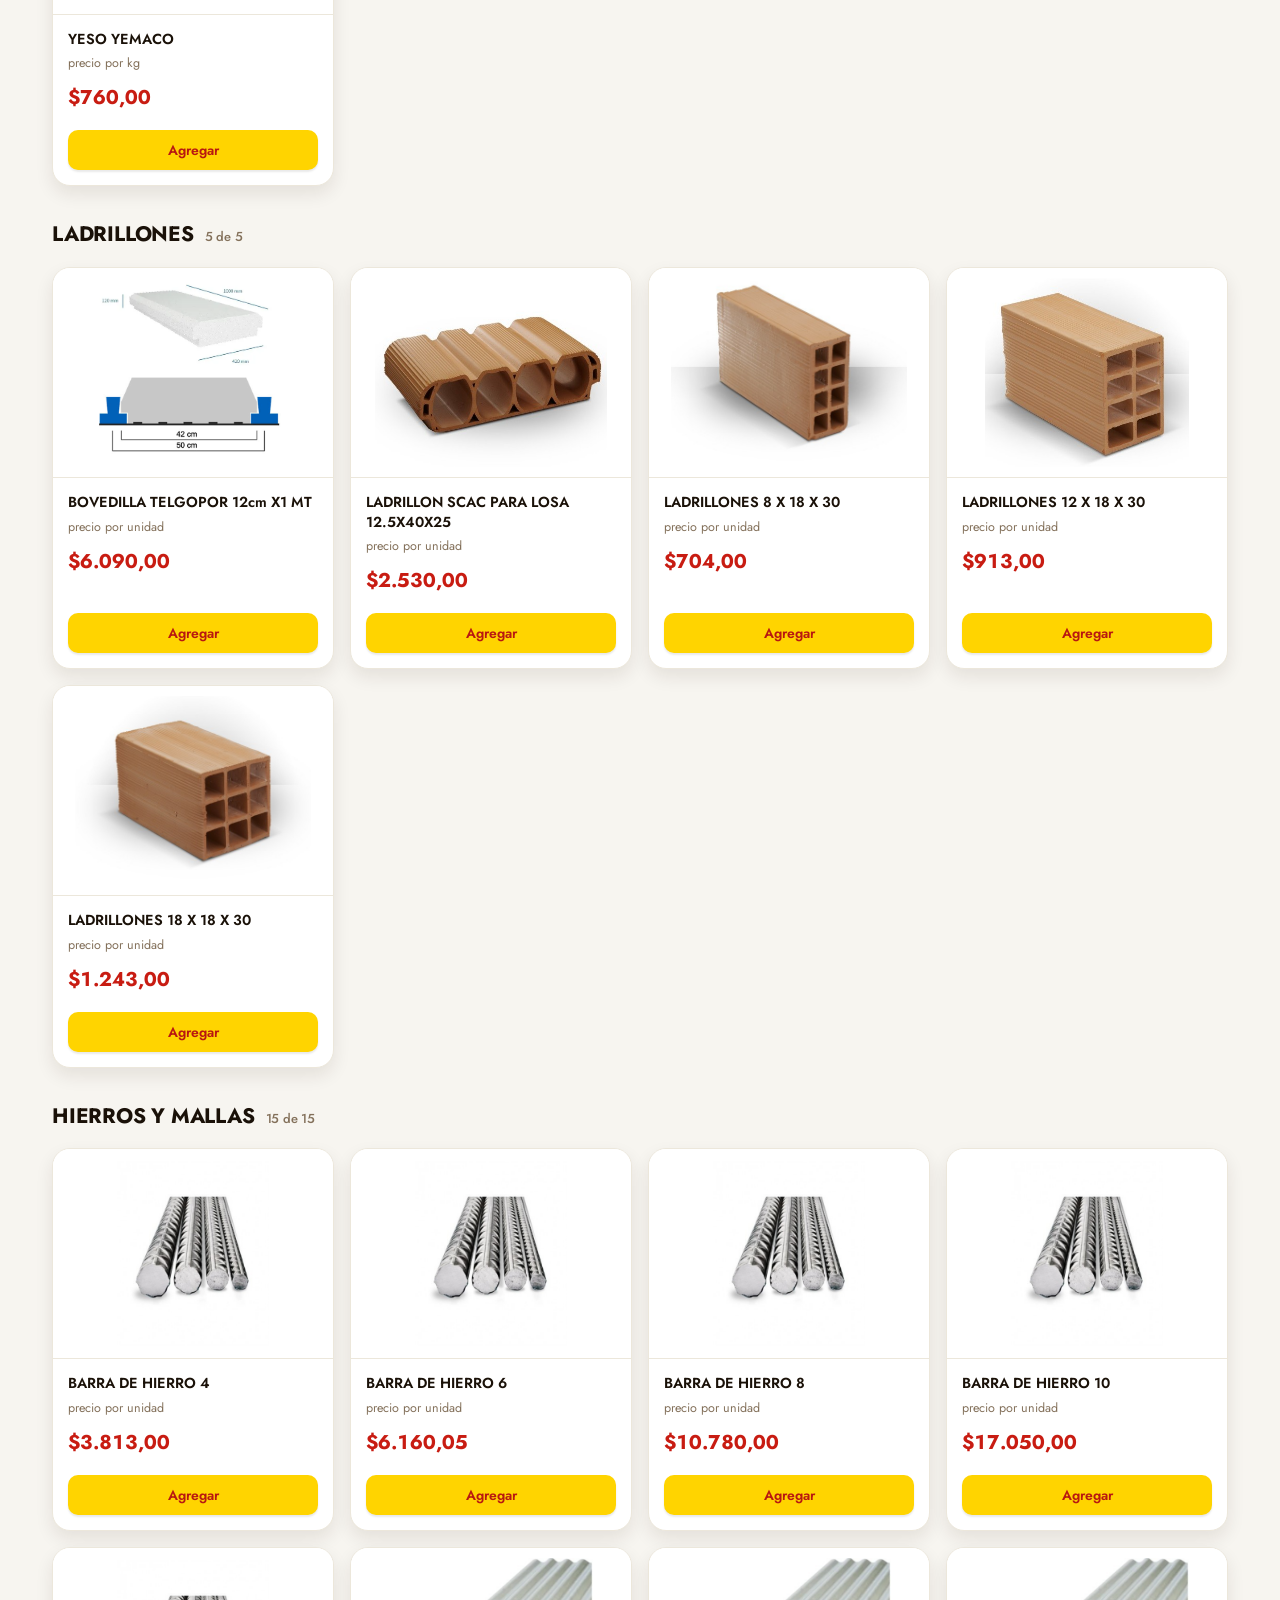
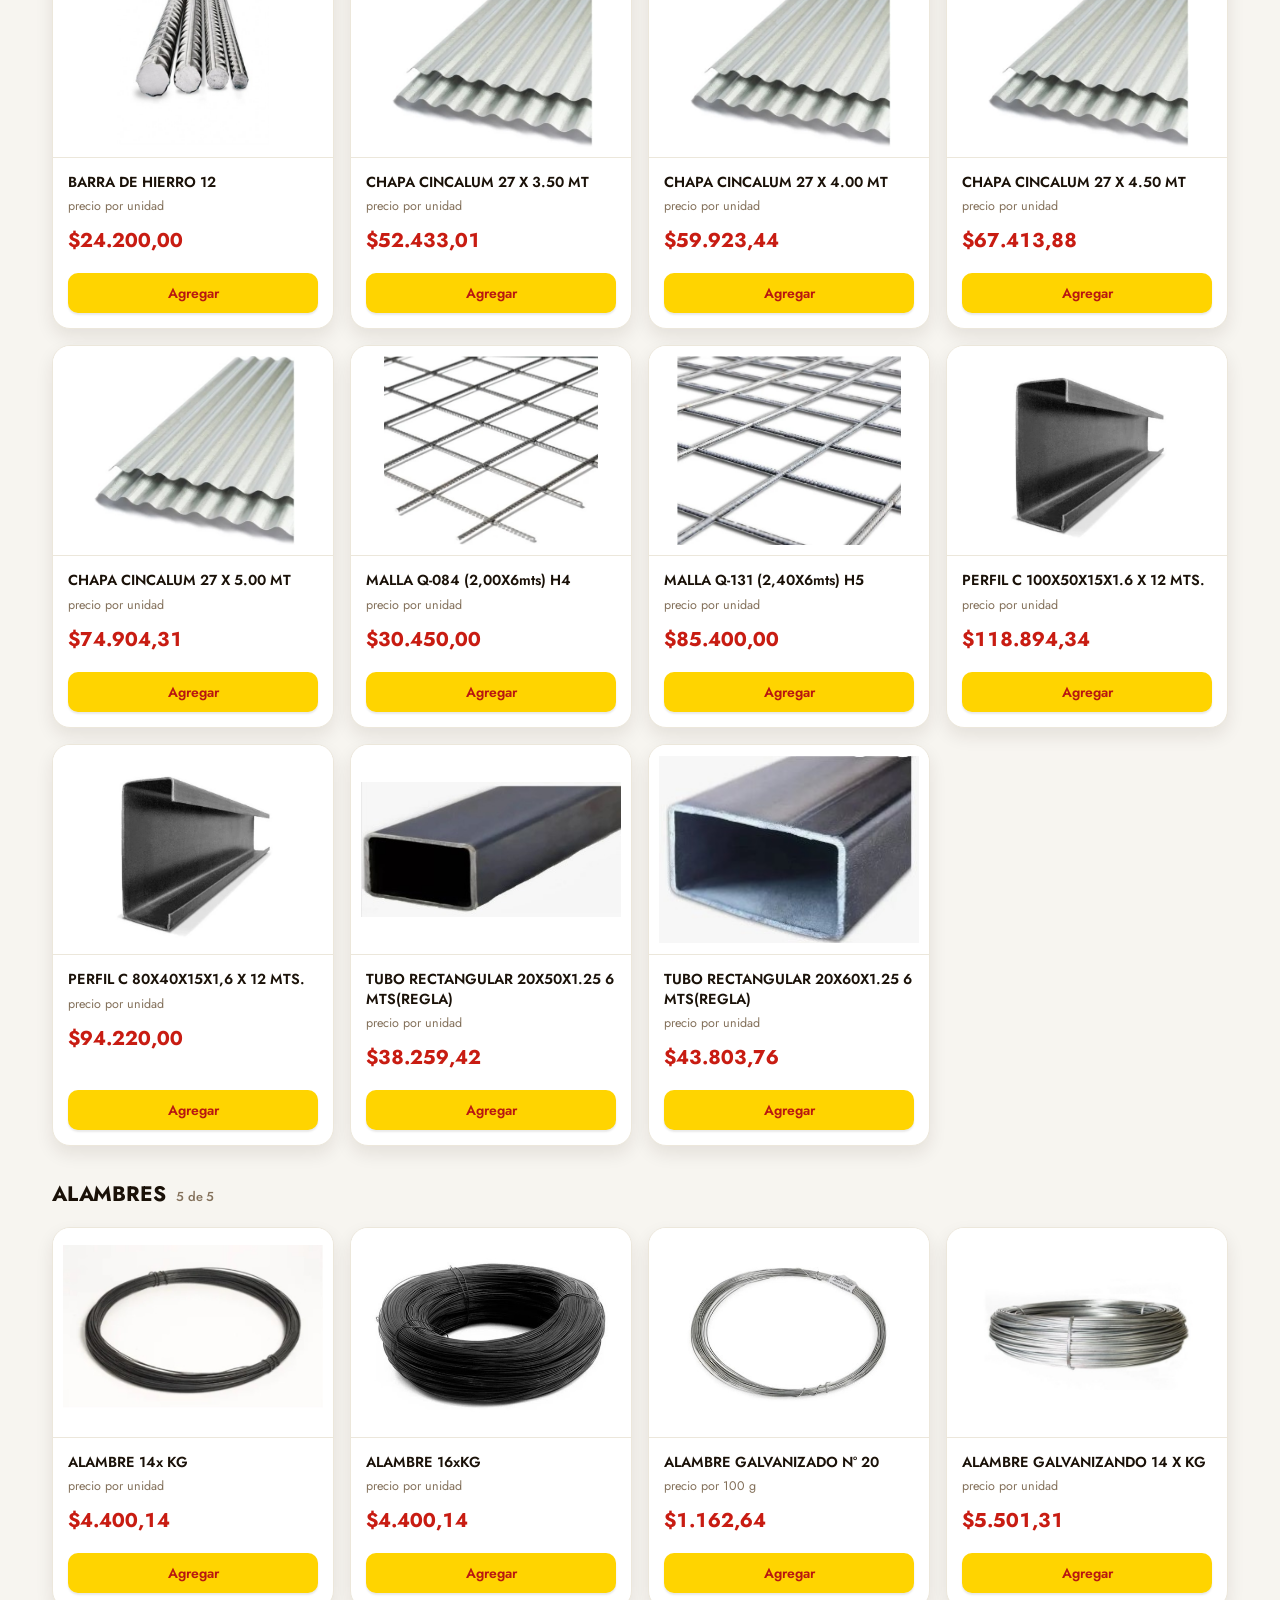
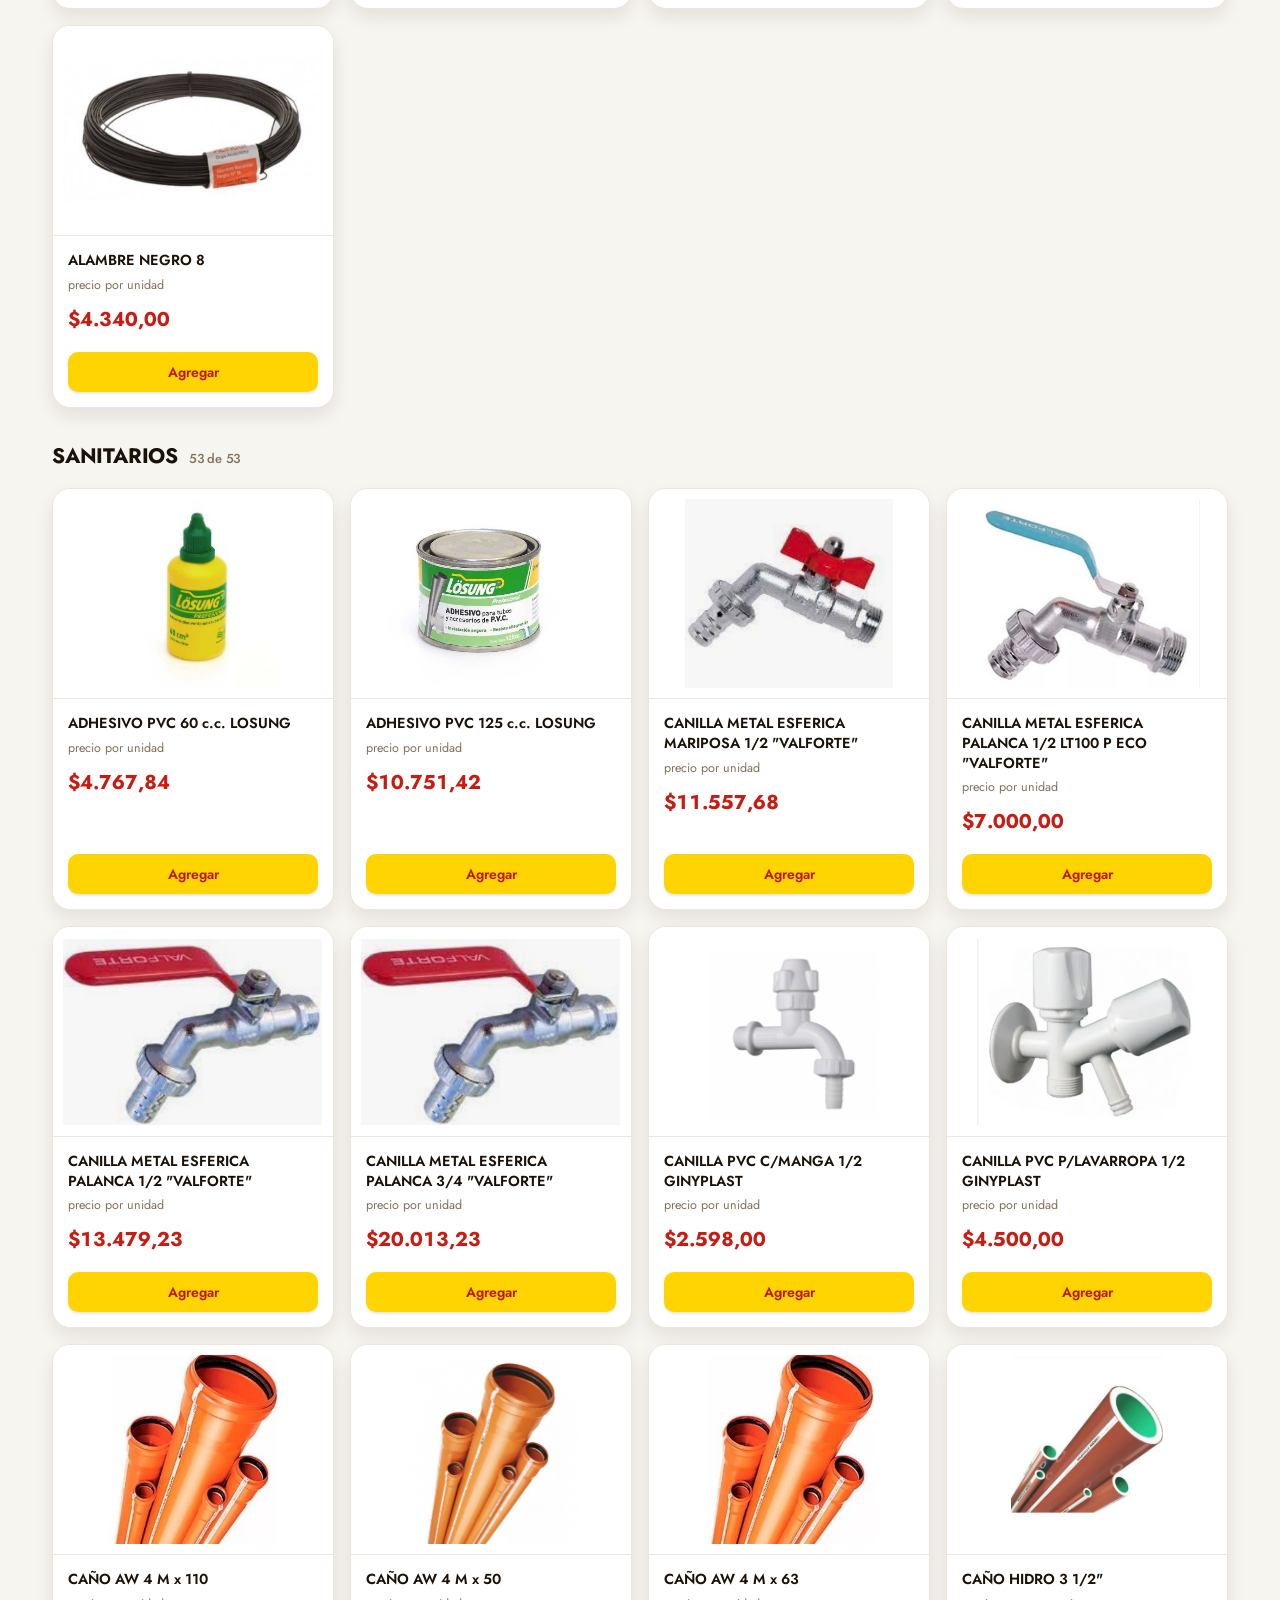
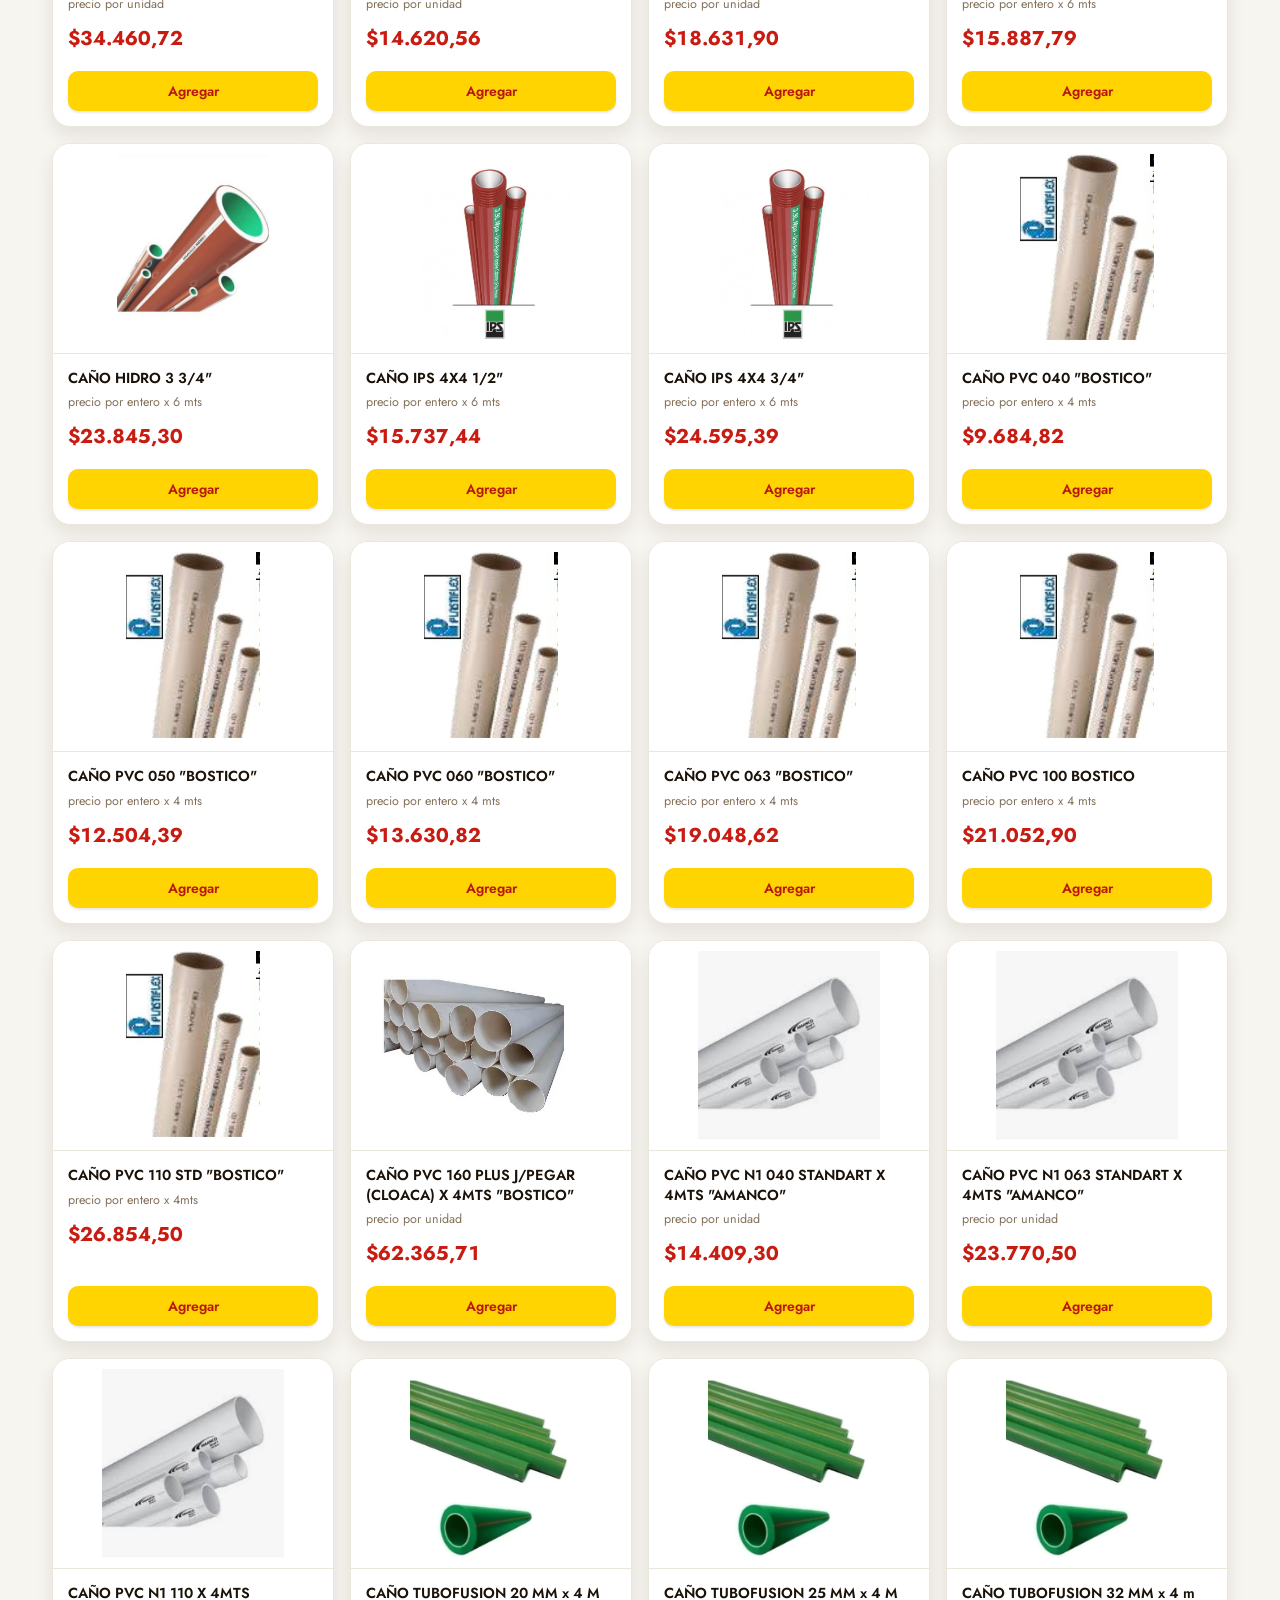
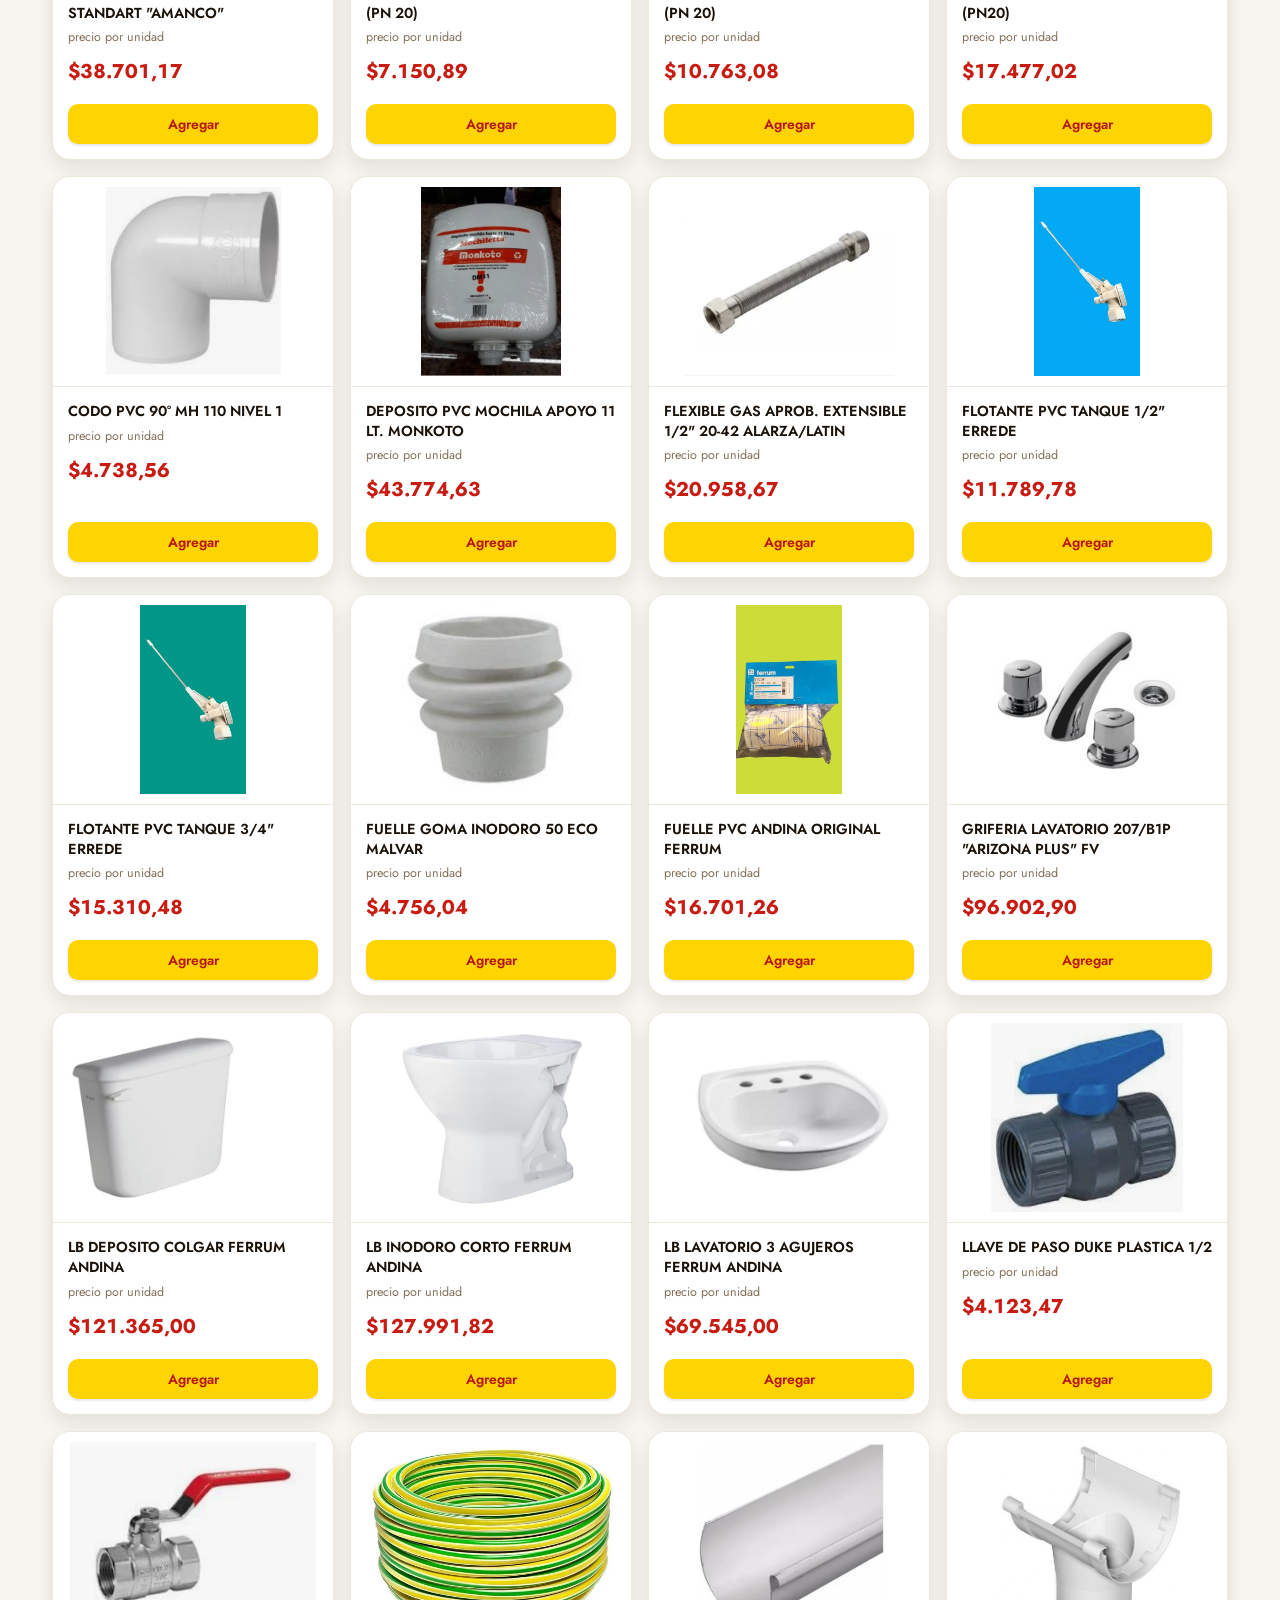
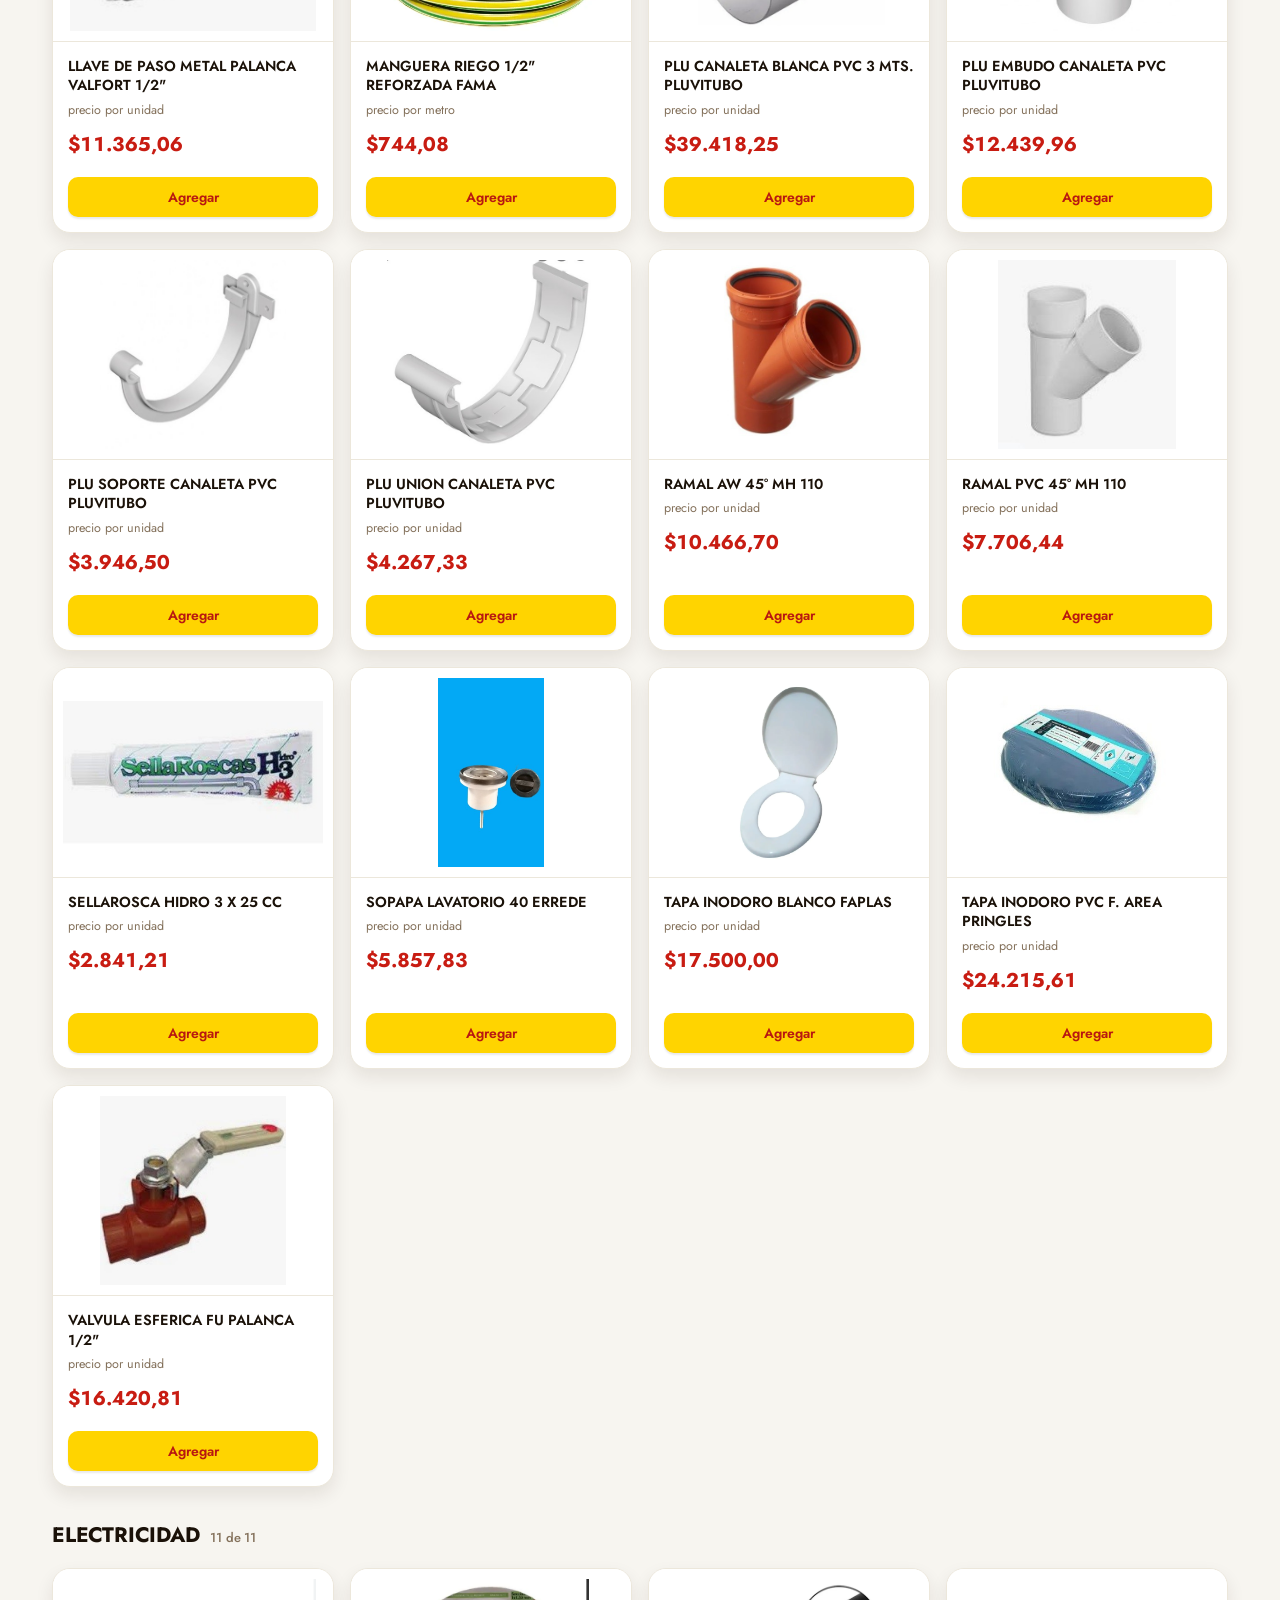
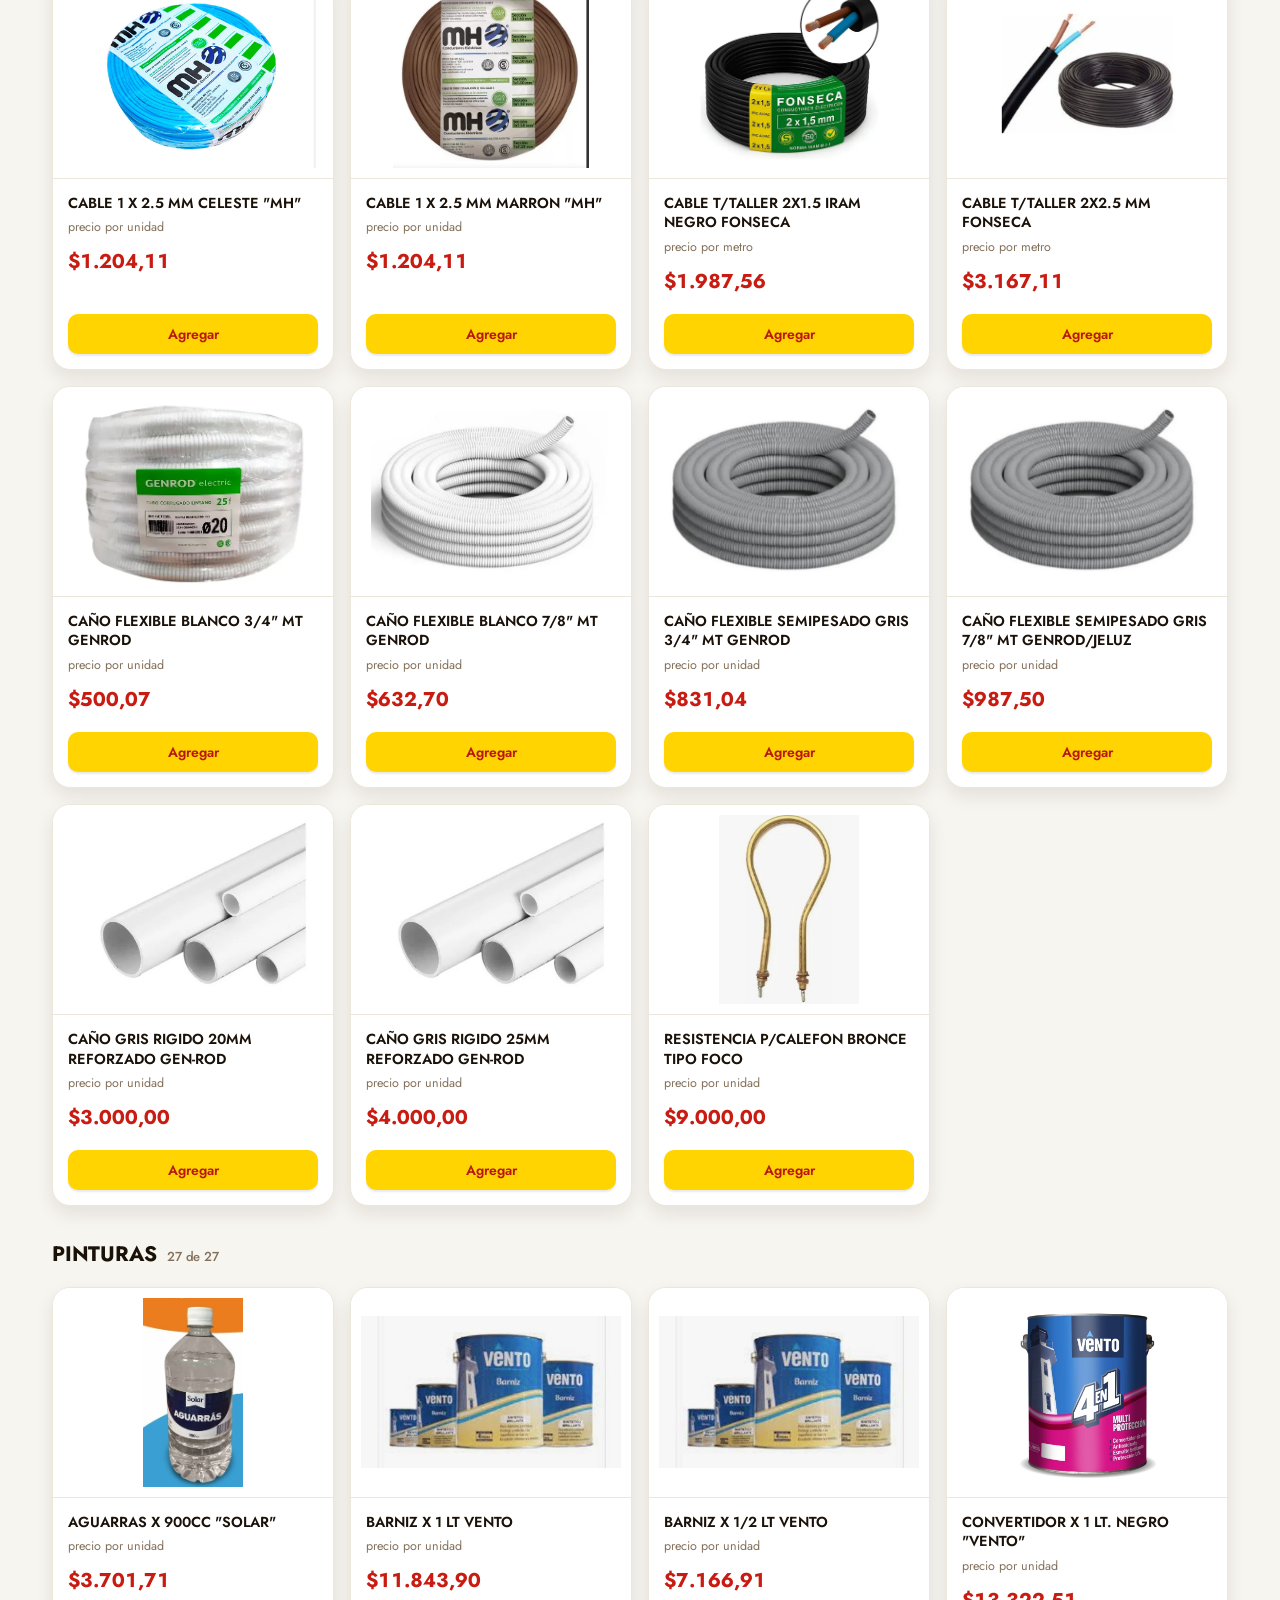
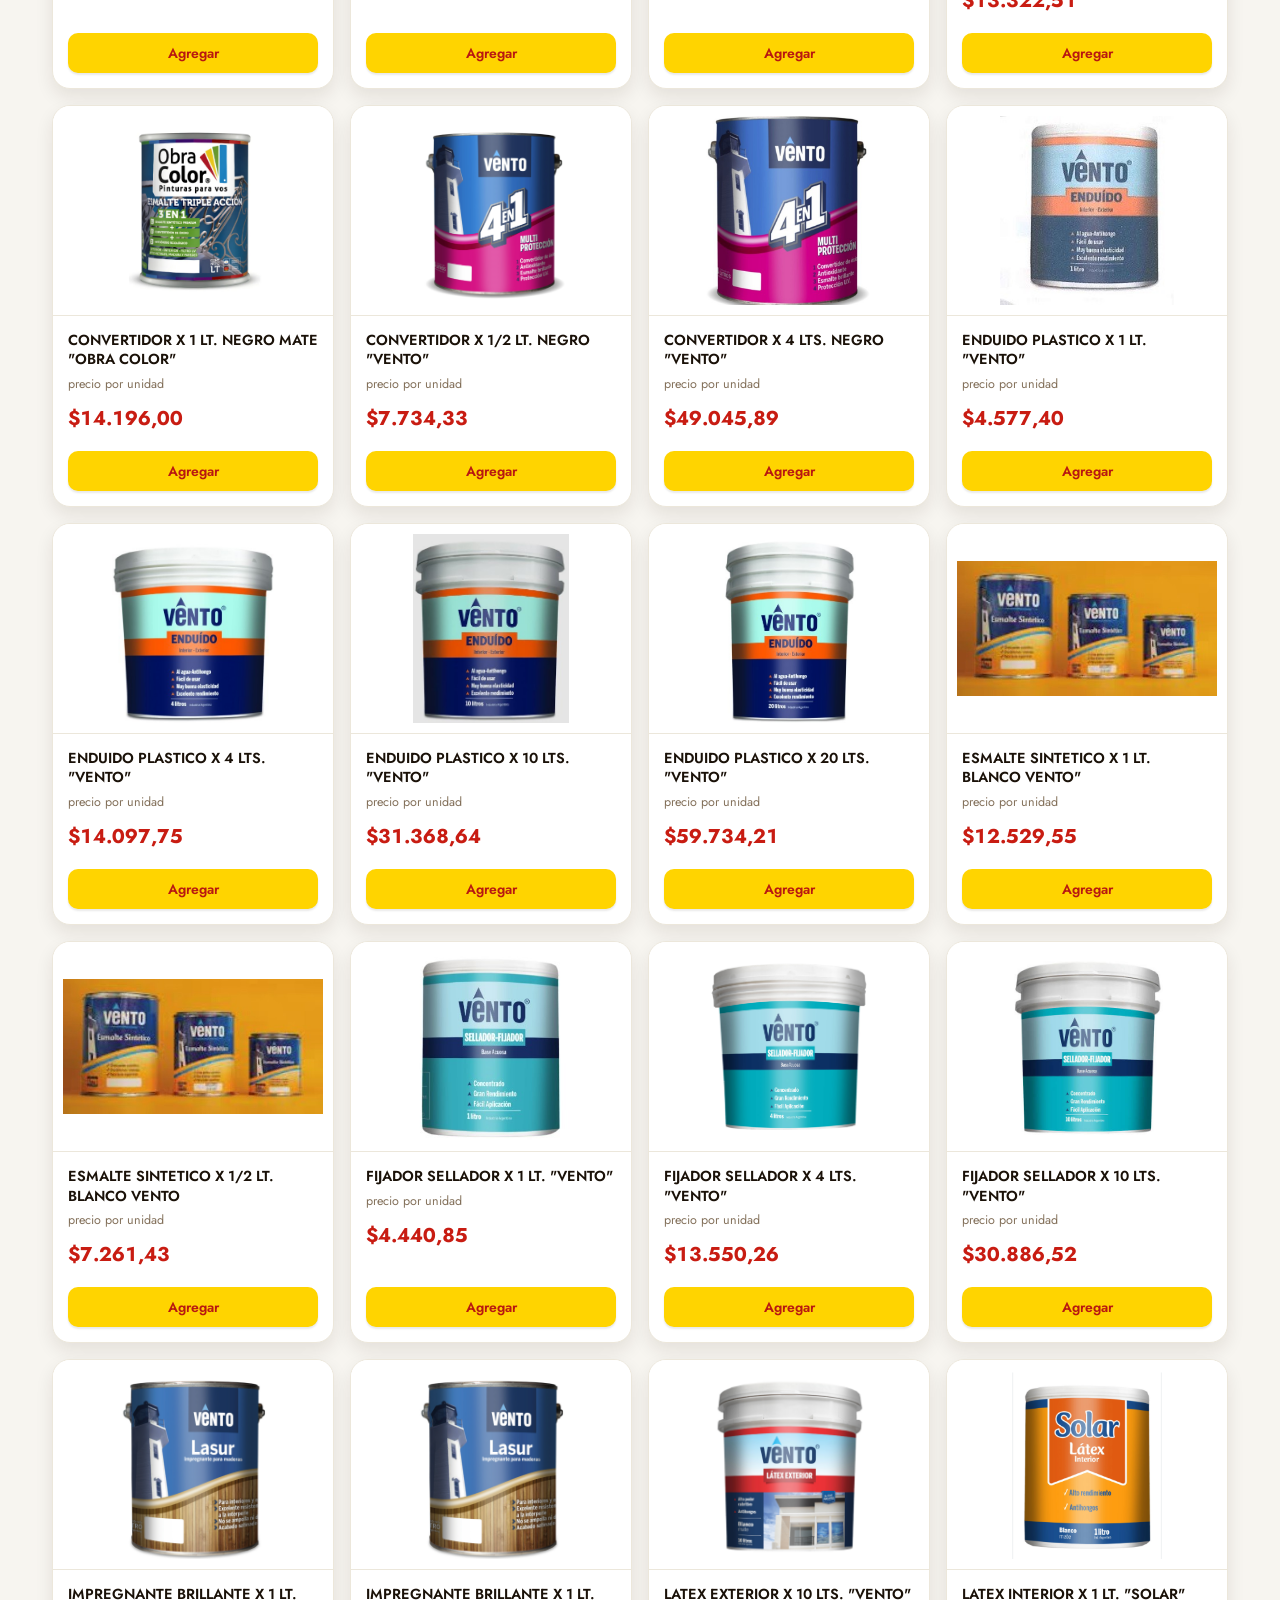
==== commit 7598ce87: "Catálogo actualizado — 2026-11-19 17:17" ====
--- a/index.html
+++ b/index.html
@@ -377,6 +377,25 @@
         <button class="btn btn-primary" id="cLadAdd">Agregar al pedido</button>
         <small>Calculado con 16 ladrillones por m² y 5% de desperdicio. El mortero lo calculamos con vos por WhatsApp.</small>
       </div>
+      <div class="calc">
+        <h3>Relleno de losa (viguetas)</h3>
+        <div class="calc-row">
+          <div class="field">
+            <label for="cLosaM2">Metros² de losa</label>
+            <input id="cLosaM2" type="number" min="1" step="1" value="20">
+          </div>
+          <div class="field">
+            <label for="cLosaTipo">Relleno</label>
+            <select id="cLosaTipo">
+              <option value="SK" selected>Ladrillón SCAC 12,5x40x25</option>
+              <option value="4509801">Bovedilla de telgopor 12 cm x 1 m</option>
+            </select>
+          </div>
+        </div>
+        <div class="calc-out" id="cLosaOut"></div>
+        <button class="btn btn-primary" id="cLosaAdd">Agregar al pedido</button>
+        <small>Calculado con viguetas cada 52 cm entre ejes y 5% de desperdicio. Las viguetas y la malla las calculamos con vos por WhatsApp.</small>
+      </div>
     </div>
   </div>
 </section>
@@ -500,6 +519,6 @@
   <button type="button" class="install-close" id="installBannerClose" aria-label="Cerrar aviso">×</button>
 </div>
 
-<script src="app.js?v=37"></script>
+<script src="app.js?v=38"></script>
 </body>
 </html>
